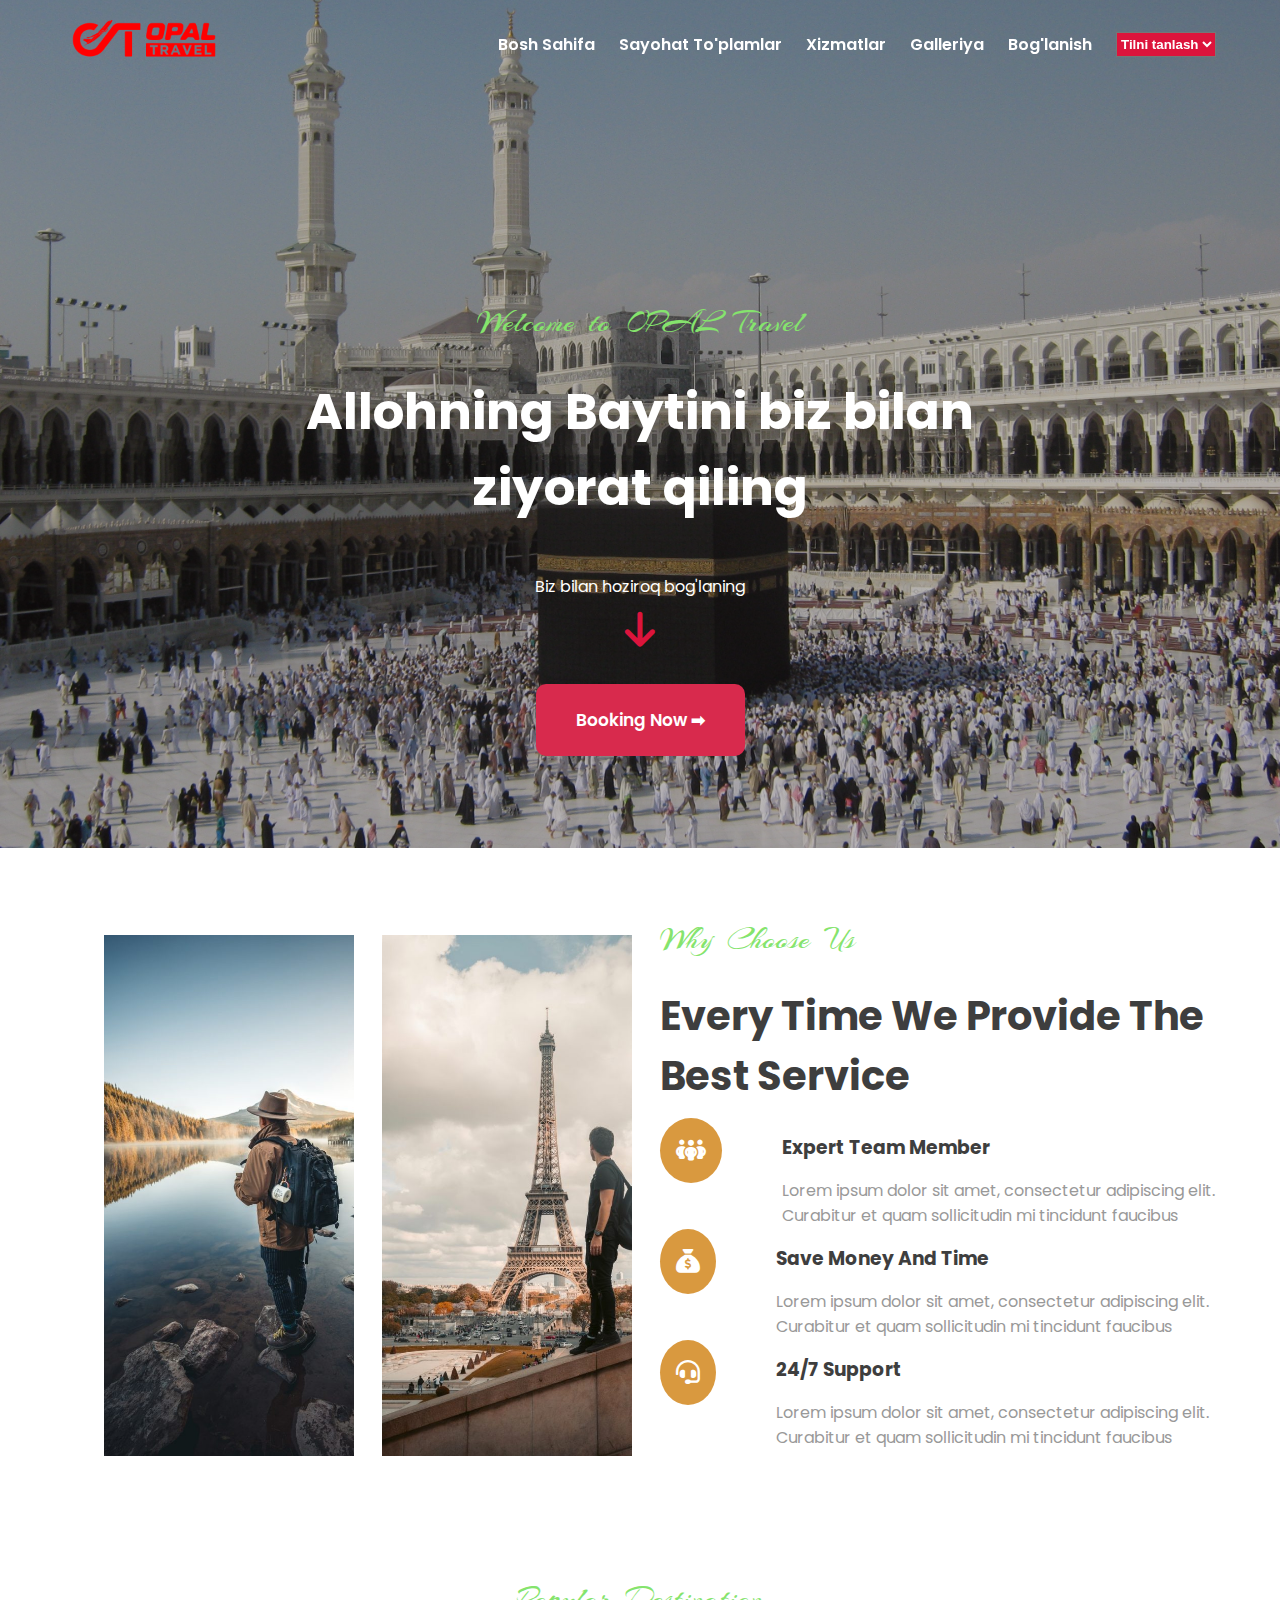
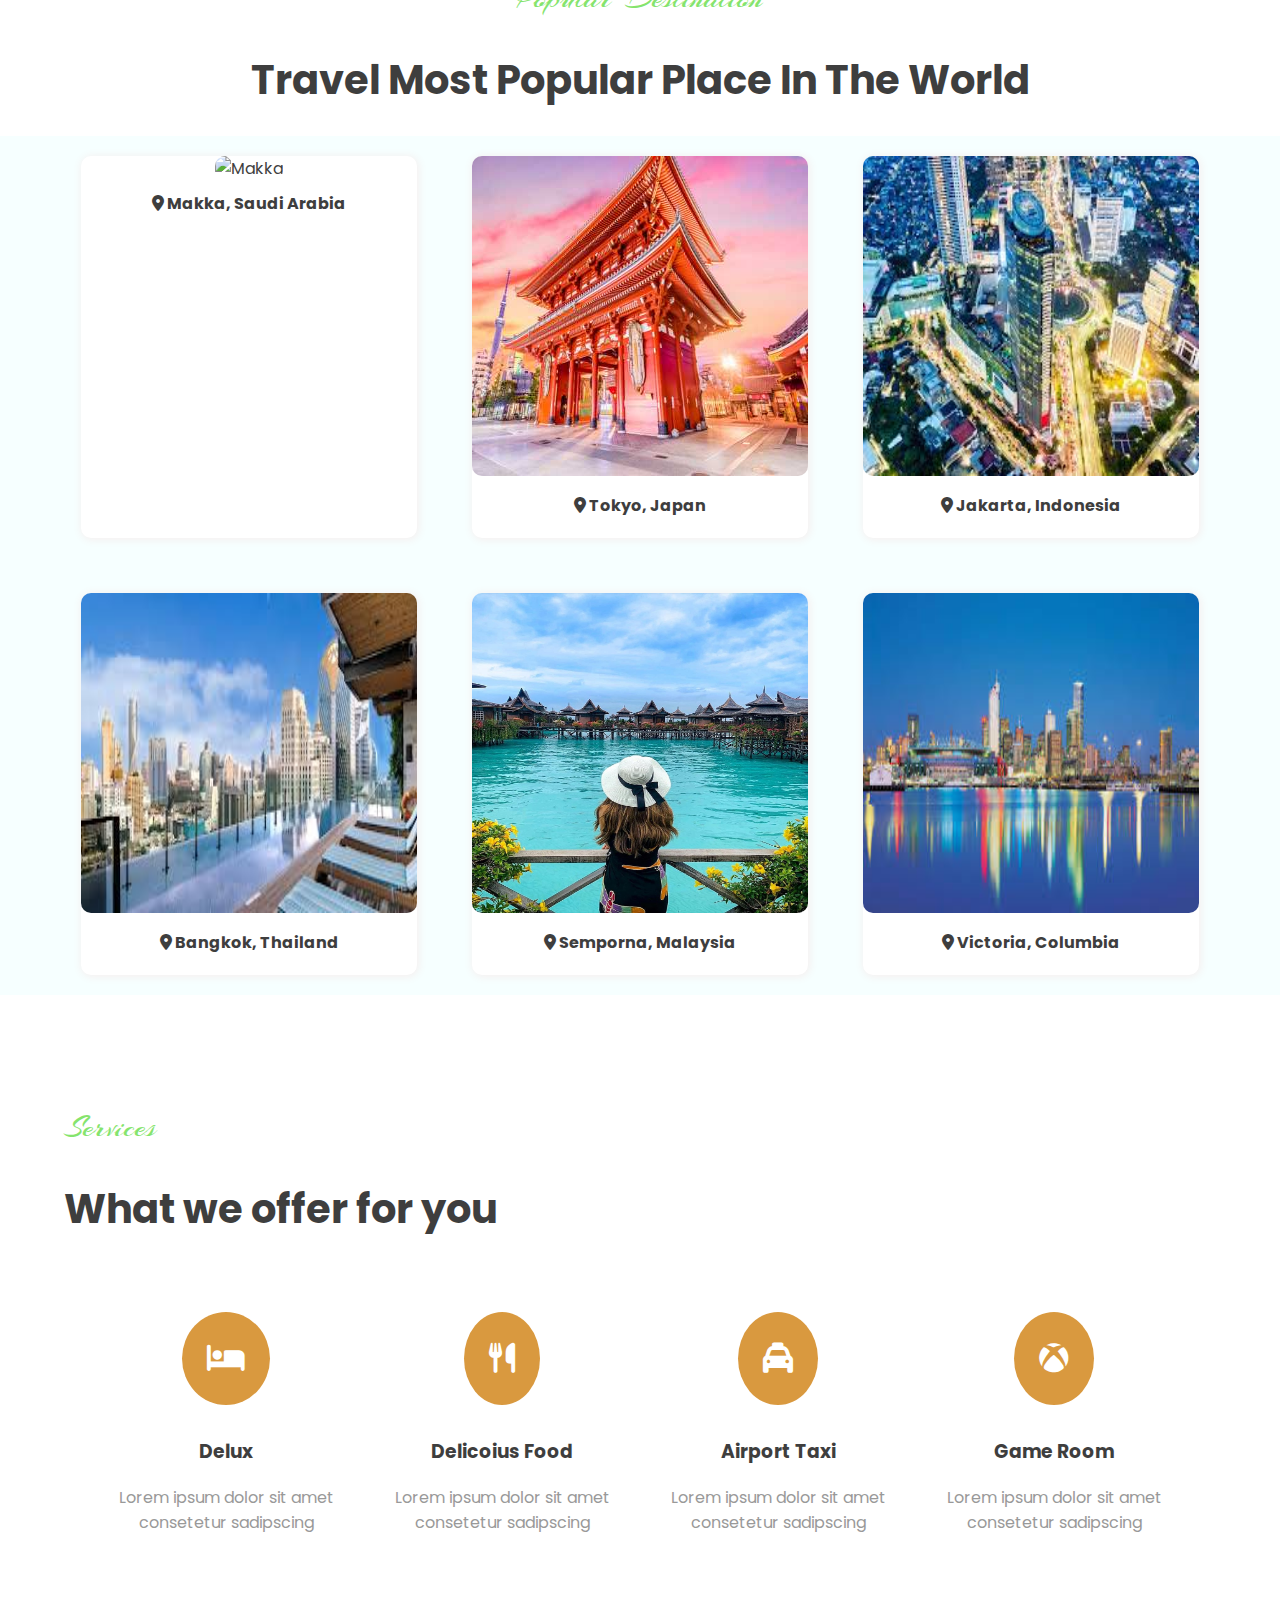
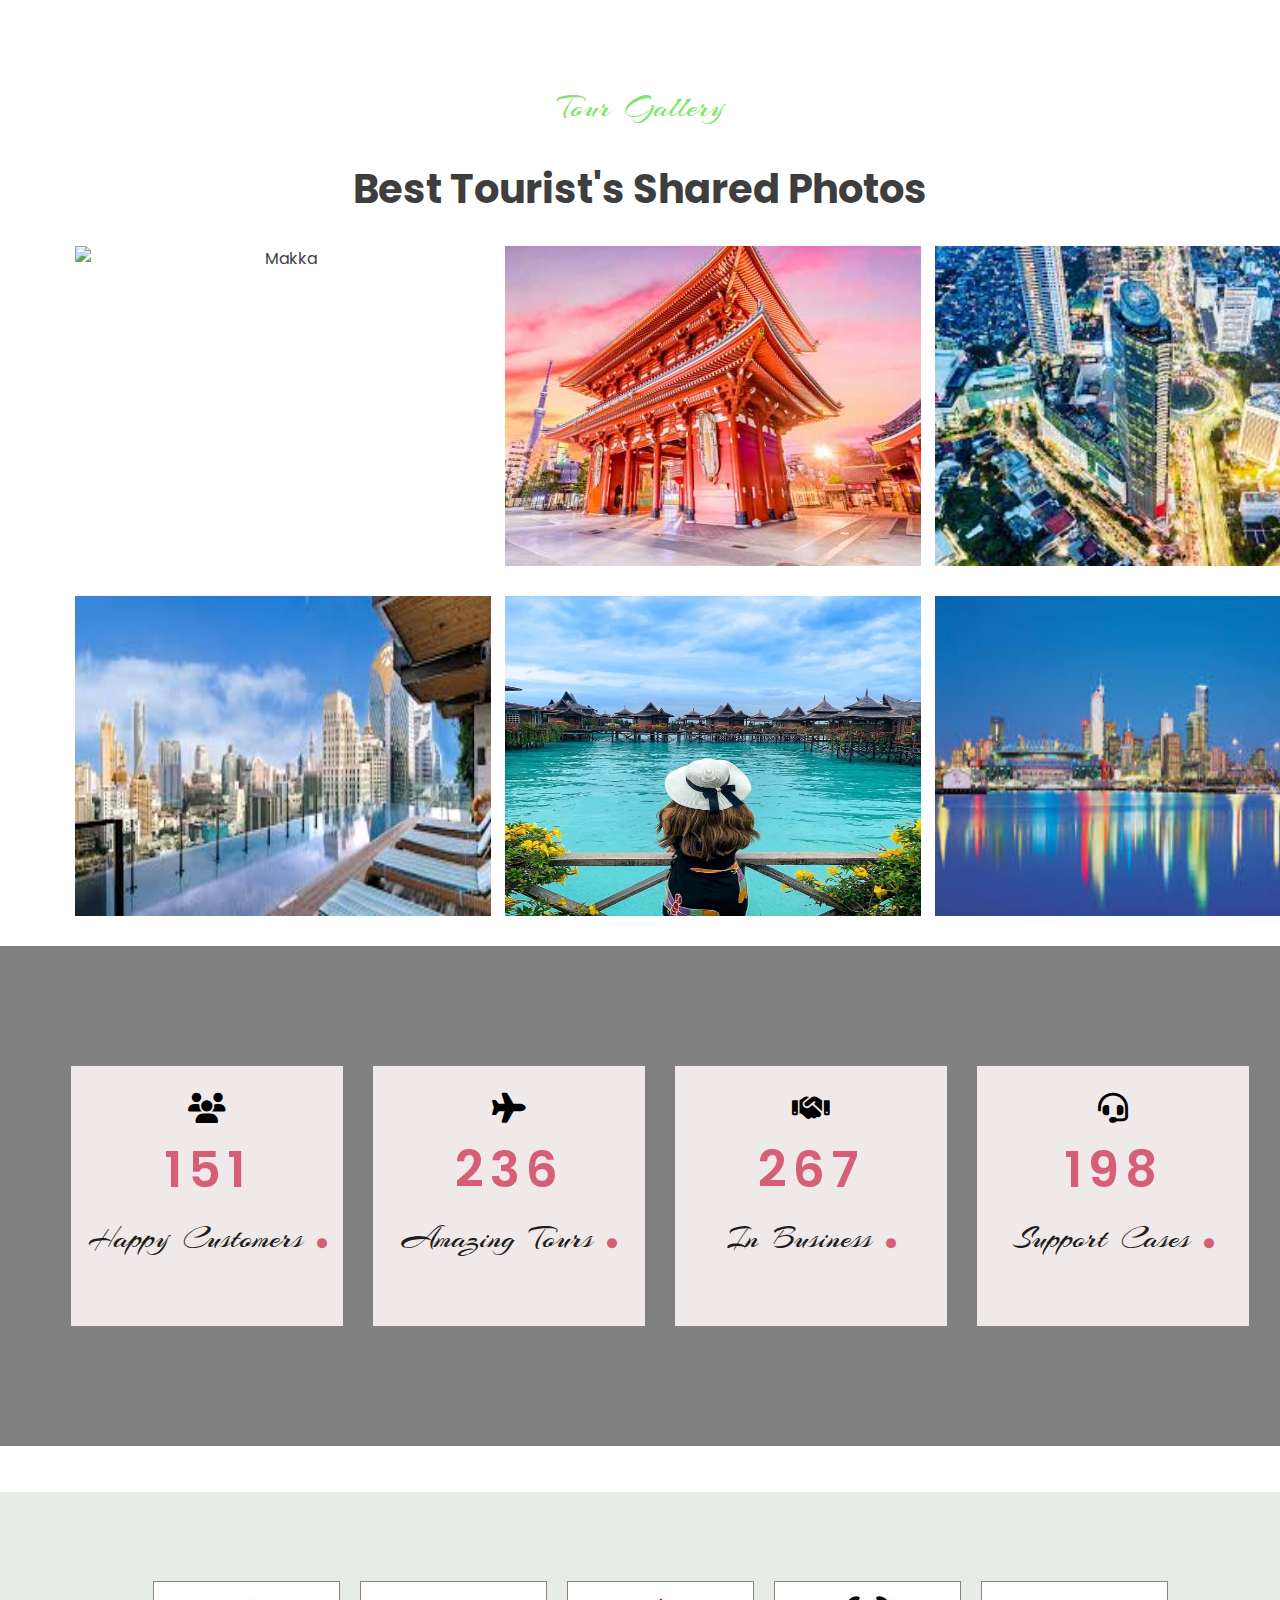
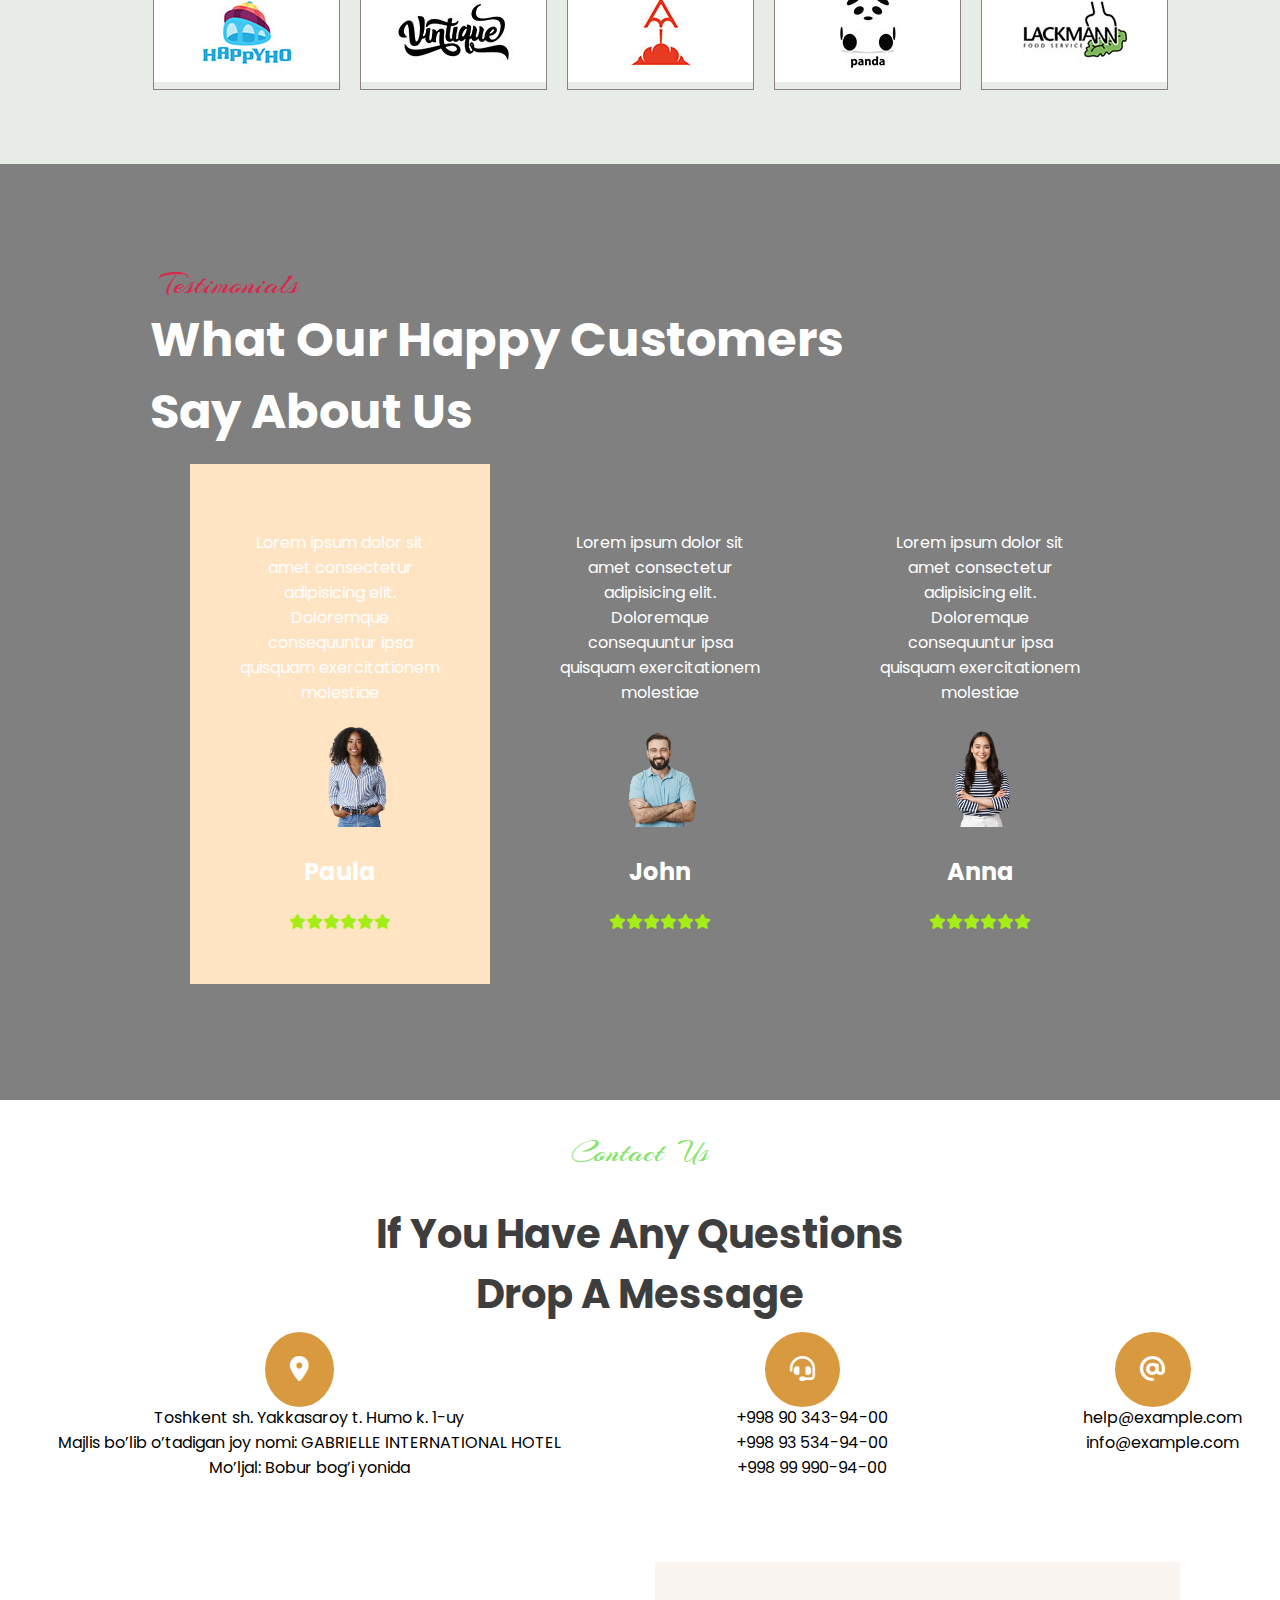
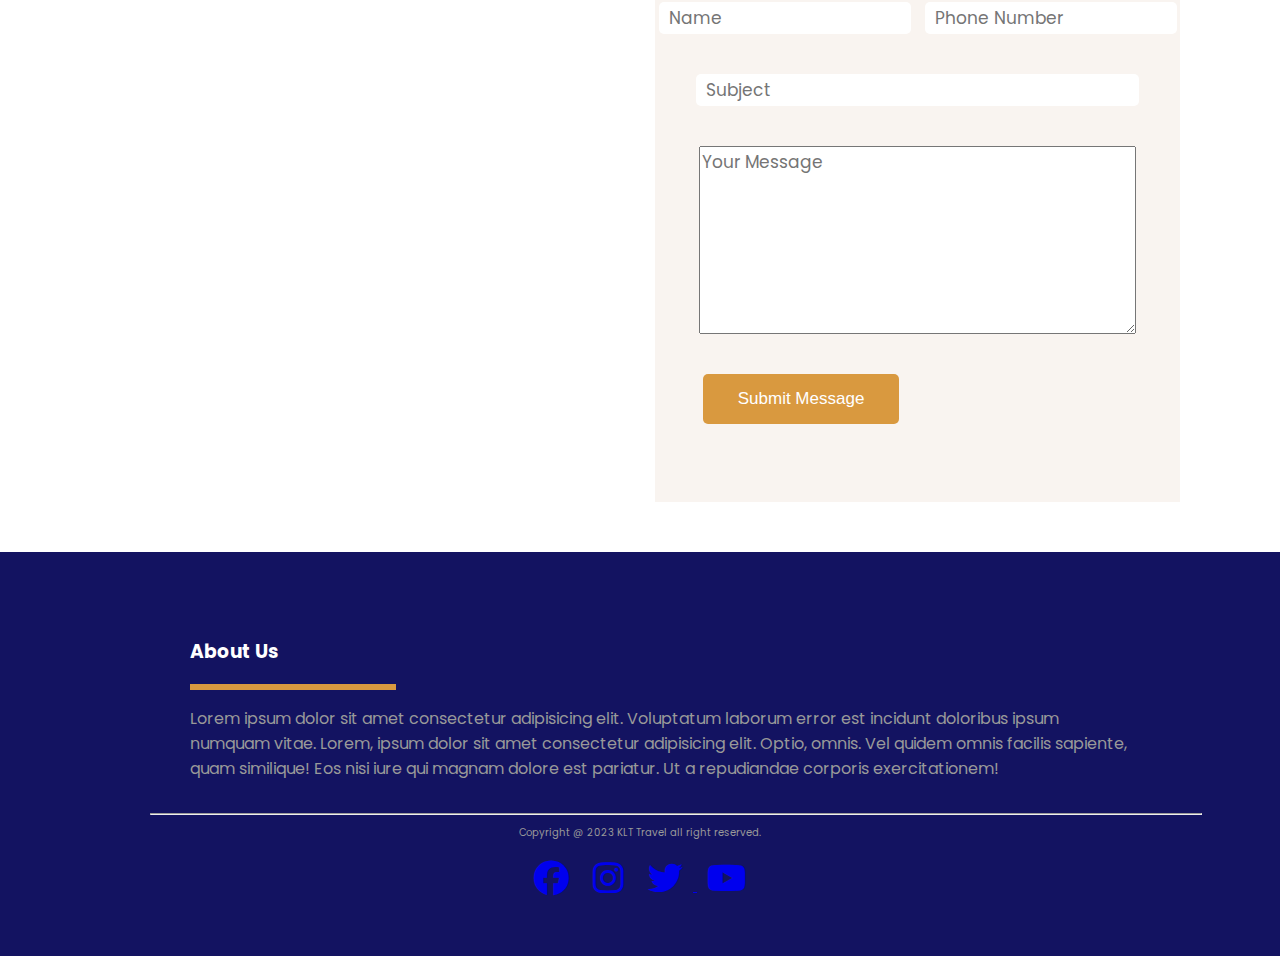
==== index.html @ 3e482648 "opal tamom" ====
<!DOCTYPE html>
<html lang="en">
  <head>
    <meta charset="UTF-8" />
    <meta http-equiv="X-UA-Compatible" content="IE=edge" />
    <meta name="viewport" content="width=device-width, initial-scale=1" />

    <title>OPAL Travel</title>
    <link
      rel="shortcut icon"
      href="images/icons/OPAL.png"
      type="image/x-icon" />
    <link rel="preconnect" href="https://fonts.googleapis.com" />
    <link rel="preconnect" href="https://fonts.gstatic.com" crossorigin />
    <link
      href="https://fonts.googleapis.com/css2?family=Arizonia&family=Poppins:wght@400;700&display=swap"
      rel="stylesheet" />
    <link
      rel="stylesheet"
      href="https://cdnjs.cloudflare.com/ajax/libs/font-awesome/6.1.1/css/all.min.css" />

    <link rel="stylesheet" href="styles/styles.css" />
    <script src="https://polyfill.io/v3/polyfill.min.js?features=default"></script>
    <script src="db.js"></script>
    <script src="script.js" defer></script>
  </head>
  <body>
    <header>
      <div class="logo">
        <a href="index.html"
          ><img src="images/icons/OPAL.png" alt="opal-logo"
        /></a>
      </div>
      <!-- <div class="menu">
        <ul class="nav-links" id="nav-links">
          <span class="close-bar"
            ><i class="fa-solid fa-circle-xmark"> </i
          ></span>
          <li><a href="#home" class="fixed">Bosh Sahifa</a></li>
          <li><a href="#top-deals" class="fixed">Sayohat To'plamlar </a></li>
          <li><a href="#services" class="fixed">Xizmatlar</a></li>
          <li><a href="#tour-gallery" class="fixed">Galleriya</a></li>
          <li><a href="#contact-us" class="fixed">Bog'lanish</a></li>
          
        </ul>
      </div> -->
      <div class="hamburger-menu" id="hamburger-menu">
        <a href="#" class="menu-bar"><i class="fa-solid fa-bars"></i></a>
      </div>

      <nav>
        <ul>
          <li><a href="#home" class="fixed">Bosh Sahifa</a></li>
          <li><a href="#top-deals" class="fixed">Sayohat To'plamlar </a></li>
          <li><a href="#services" class="fixed">Xizmatlar</a></li>
          <li><a href="#tour-gallery" class="fixed">Galleriya</a></li>
          <li><a href="#contact-us" class="fixed">Bog'lanish</a></li>
          <select
            name="language-selecet"
            id="language-select"
            <!--
            onclick="setLanguagePreference(this.value);"
            -->
            >

            <option value="0">Tilni tanlash</option>
            <option value="index.html">O'zbek</option>
            <option value="index-ru.html">Русский </option>
          </select>
        </ul>
      </nav>
    </header>

    <main>
      <section id="home">
        <div class="bg"></div>
        <div class="slide fade">
          <img
            src="images/places/K.jpg"
            alt="AL Masjid Al Haram  Makkah picture" />
          <div class="text">
            <h3 class="curly-words animate__animated animate__bounce">
              Welcome to OPAL Travel
            </h3>
            <h1 class="animate__animated animate__fadeInLeft">
              Allohning Baytini biz bilan ziyorat qiling
            </h1>
            <p class="animate__animated animate__fadeInRight">
              Biz bilan hoziroq bog'laning
              <br />
              <i class="fa-solid fa-arrow-down down-arrow"></i>
            </p>
            <a href="tel:+998903439400" class="call-btn">Booking Now ➡</a>
          </div>
        </div>
        <div class="slide fade">
          <img
            src="images/places/pexels-zukiman-mohamad-22804.jpg"
            alt="Dubai picture" />
          <div class="text">
            <h3 class="curly-words animate__animated animate__fadeInDown">
              Welcome to OPAL Travel
            </h3>
            <h1 class="animate__animated animate__fadeInLeft">
              Dunyoning yangi qirralarini biz bilan kashf qiling
            </h1>
            <p class="animate__animated animate__fadeInRight">
              Biz bilan hoziroq bog'laning
              <br />
              <i class="fa-solid fa-arrow-down down-arrow"></i>
            </p>
            <a href="tel:++998903439400" class="call-btn">Booking Now ➡</a>
          </div>
        </div>
      </section>
      <section id="why-choose-us">
        <div class="choose-images">
          <ul>
            <li>
              <img src="images/service/mountain-man.jpg" alt="mountain-man" />
            </li>
            <li><img src="images/service/paris.jpg" alt="paris" /></li>
          </ul>
        </div>
        <div class="choose-us-info">
          <h3 class="curly-words">Why Choose Us</h3>
          <h1 class="section-title">Every Time We Provide The Best Service</h1>
          <ul>
            <li>
              <div>
                <span><i class="fa-solid fa-people-group"></i> </span>
              </div>
              <div class="txt">
                <h3>Expert Team Member</h3>
                <p>
                  Lorem ipsum dolor sit amet, consectetur adipiscing elit.
                  Curabitur et quam sollicitudin mi tincidunt faucibus
                </p>
              </div>
            </li>
            <li>
              <div>
                <span><i class="fa-solid fa-sack-dollar"></i> </span>
              </div>
              <div class="txt">
                <h3>Save Money And Time</h3>
                <p>
                  Lorem ipsum dolor sit amet, consectetur adipiscing elit.
                  Curabitur et quam sollicitudin mi tincidunt faucibus
                </p>
              </div>
            </li>
            <li>
              <div>
                <span> <i class="fa-solid fa-headset"></i> </span>
              </div>
              <div class="txt">
                <h3>24/7 Support</h3>
                <p>
                  Lorem ipsum dolor sit amet, consectetur adipiscing elit.
                  Curabitur et quam sollicitudin mi tincidunt faucibus
                </p>
              </div>
            </li>
          </ul>
        </div>
      </section>
      <section id="top-deals">
        <h3 class="curly-words">Popular Destination</h3>
        <h1 class="section-title">Travel Most Popular Place In The World</h1>
        <div class="destination-gallery">
          <div class="travel-package-model hidden">
            <div class="close-travel">
              <i class="fa-solid fa-circle-xmark"></i>
            </div>

            <h3> Sizga ushbu safarda taklif qiladi: </h3>
            <ul class="travel-package-content"> </ul>
          </div>
          <div class="package-model-overlay hidden"></div>
          <ul class="travel-package-cards"></ul>
        </div>
      </section>
      <section id="services">
        <h3 class="curly-words">Services</h3>
        <h1 class="section-title">What we offer for you</h1>
        <ul class="services-cards">
          <li class="card">
            <span><i class="fa-solid fa-bed"></i></span>
            <h3>Delux</h3>
            <p>Lorem ipsum dolor sit amet consetetur sadipscing</p>
          </li>
          <li class="card">
            <span><i class="fa-solid fa-utensils"></i></span>
            <h3>Delicoius Food</h3>
            <p>Lorem ipsum dolor sit amet consetetur sadipscing</p>
          </li>
          <li class="card">
            <span><i class="fa-solid fa-taxi"></i></span>
            <h3>Airport Taxi</h3>
            <p>Lorem ipsum dolor sit amet consetetur sadipscing</p>
          </li>
          <li class="card">
            <span><i class="fa-brands fa-xbox"></i></span>
            <h3>Game Room</h3>
            <p>Lorem ipsum dolor sit amet consetetur sadipscing</p>
          </li>
        </ul>
      </section>
      <section id="tour-gallery">
        <div class="modal">
          <div class="modal-content">
            <div class="close modal-btns">
              <i class="close-modal fa-solid fa-circle-xmark"></i>
            </div>
            <img
              id="modal-photo"
              src="images/places/pexels-haydan-assoendawy-5004002.jpg"
              alt="" />
          </div>
        </div>
        <h3 class="curly-words">Tour Gallery</h3>
        <h1 class="section-title">Best Tourist's Shared Photos</h1>
        <ul class="photos"></ul>
      </section>
      <div class="statistics">
        <ul class="statistics-content">
          <li>
            <span><i class="fa-solid fa-users"></i></span>
            <h1 id="nbr">324</h1>
            <h3 class="curly-words">
              Happy Customers
              <span class="dot"><i class="fa-solid fa-circle"></i></span>
            </h3>
          </li>
          <li>
            <span><i class="fa-solid fa-plane"></i></span>
            <h1 id="nbr">236</h1>
            <h3 class="curly-words">
              Amazing Tours
              <span class="dot"><i class="fa-solid fa-circle"></i></span>
            </h3>
          </li>
          <li>
            <span><i class="fa-solid fa-handshake"></i></span>
            <h1 id="nbr">267</h1>
            <h3 class="curly-words">
              In Business
              <span class="dot"><i class="fa-solid fa-circle"></i></span>
            </h3>
          </li>
          <li>
            <span><i class="fa-solid fa-headset"></i></span>
            <h1 id="nbr">198</h1>
            <h3 class="curly-words">
              Support Cases
              <span class="dot"><i class="fa-solid fa-circle"></i></span>
            </h3>
          </li>
        </ul>
      </div>
      <div class="partners">
        <ul>
          <li><img src="/images/partners/1-2.jpg" alt="partners logo" /></li>
          <li><img src="/images/partners/2-2.jpg" alt="partners logo" /></li>
          <li><img src="/images/partners/3-2.jpg" alt="partners logo" /></li>
          <li><img src="/images/partners/4-2.jpg" alt="partners logo" /></li>
          <li><img src="/images/partners/5-2.jpg" alt="partners logo" /></li>
        </ul>
      </div>
      <section id="testimonials">
        <div class="testimonials-content">
          <div class="testimonials-headings">
            <h3 class="curly-words">Testimonials</h3>
            <h1>What Our Happy Customers</h1>
            <h1>Say About Us</h1>
          </div>
          <ul class="views-container">
            <li class="views">
              <p>
                Lorem ipsum dolor sit amet consectetur adipisicing elit.
                Doloremque consequuntur ipsa quisquam exercitationem molestiae
              </p>
              <div class="user-img">
                <img
                  src="/images/users/user1-removebg-preview.png"
                  alt="user photo" />
              </div>
              <h2>Paula</h2>
              <span class="rating-stars"
                ><i class="fa-solid fa-star"></i><i class="fa-solid fa-star"></i
                ><i class="fa-solid fa-star"></i><i class="fa-solid fa-star"></i
                ><i class="fa-solid fa-star"></i><i class="fa-solid fa-star"></i
              ></span>
            </li>
            <li class="views">
              <p>
                Lorem ipsum dolor sit amet consectetur adipisicing elit.
                Doloremque consequuntur ipsa quisquam exercitationem molestiae
              </p>
              <div class="user-img">
                <img
                  src="/images/users/user2-removebg-preview.png"
                  alt="user photo" />
              </div>
              <h2>John</h2>
              <span class="rating-stars"
                ><i class="fa-solid fa-star"></i><i class="fa-solid fa-star"></i
                ><i class="fa-solid fa-star"></i><i class="fa-solid fa-star"></i
                ><i class="fa-solid fa-star"></i><i class="fa-solid fa-star"></i
              ></span>
            </li>
            <li class="views active">
              <p>
                Lorem ipsum dolor sit amet consectetur adipisicing elit.
                Doloremque consequuntur ipsa quisquam exercitationem molestiae
              </p>
              <div class="user-img">
                <img
                  src="/images/users/user3-removebg-preview.png"
                  alt="user photo" />
              </div>
              <h2>Anna</h2>
              <span class="rating-stars"
                ><i class="fa-solid fa-star"></i><i class="fa-solid fa-star"></i
                ><i class="fa-solid fa-star"></i><i class="fa-solid fa-star"></i
                ><i class="fa-solid fa-star"></i><i class="fa-solid fa-star"></i
              ></span>
            </li>
          </ul>
        </div>
      </section>
      <section id="contact-us">
        <h3 class="curly-words">Contact Us</h3>
        <h1>
          If You Have Any Questions <br />
          Drop A Message
        </h1>
        <ul>
          <li>
            <span><i class="fa-solid fa-location-dot"></i></span>
            <p>
              Toshkent sh. Yakkasaroy t. Humo k. 1-uy <br />
              Majlis bo’lib o’tadigan joy nomi: GABRIELLE INTERNATIONAL HOTEL
              <br />
              Mo’ljal: Bobur bog’i yonida
            </p>
          </li>
          <li>
            <span><i class="fa-solid fa-headset"></i></span>
            <p>
              +998 90 343-94-00 <br />+998 93 534-94-00 <br />
              +998 99 990-94-00
            </p>
          </li>
          <li>
            <span><i class="fa-solid fa-at"></i></span>
            <p>
              help@example.com <br />
              info@example.com
            </p>
          </li>
        </ul>
        <div class="map-form">
          <div id="map"></div>
          <form
            method="post"
            action="https://api.sheetmonkey.io/form/v38ZGj1Fj7VmcC5HM39WJy">
            <input type="text" name="Name" placeholder="Name" />
            <input
              type="tel"
              name="Phone"
              placeholder="Phone Number"
              required />
            <input type="text" name="Subject" placeholder="Subject" />
            <textarea
              name="Message"
              id="message"
              rows="7"
              placeholder="Your Message"></textarea>
            <button type="submit">Submit Message</button>
          </form>
        </div>
      </section>
    </main>
    <footer>
      <ul>
        <li>
          <h3>About Us</h3>
          <hr class="first" width="10px" />
          <p>
            Lorem ipsum dolor sit amet consectetur adipisicing elit. Voluptatum
            laborum error est incidunt doloribus ipsum numquam vitae. Lorem,
            ipsum dolor sit amet consectetur adipisicing elit. Optio, omnis. Vel
            quidem omnis facilis sapiente, quam similique! Eos nisi iure qui
            magnam dolore est pariatur. Ut a repudiandae corporis
            exercitationem!
          </p>
        </li>
      </ul>
      <hr width="1050px" />

      <div class="socials">
        <p class="copyright">Copyright @ 2023 KLT Travel all right reserved.</p>
        <a href="https://www.facebook.com"
          ><i class="fa-brands fa-facebook"></i
        ></a>
        <a href="https://www.instagram.com"
          ><i class="fa-brands fa-instagram"></i
        ></a>
        <a href="https://www.twitter.com">
          <i class="fa-brands fa-twitter"></i>
        </a>
        <a href="https://www.youtube.com">
          <i class="fa-brands fa-youtube"></i>
        </a>
      </div>
    </footer>
    <script
      async
      src="https://maps.googleapis.com/maps/api/js?key=AIzaSyCbPC1AUNj_nvTOftu_wu8YX6pYFyJhK-w&callback=initMap"></script>
  </body>
</html>
---- styles/styles.css ----
body {
  margin: 0;
  padding: 0;
  box-sizing: border-box;
  font-family: "Poppins", serif;
  color: rgb(62, 62, 62);
}
p {
  color: rgb(153, 153, 153);
}

ul {
  list-style-type: none;
}
/* ----------HEADER */
header {
  display: flex;
  justify-content: space-between;
  align-items: center;
  height: 7%;
  padding: 1% 5%;
  background-color: inherit;
  position: fixed;
  top: 0;
  left: 0;
  right: 0;
  z-index: 999;
  transition: 0.3s ease-in-out;
  color: #fff;
}

.nav-active {
  background-color: #fff;
  color: black;
  box-shadow: 1px 1px 10px 1px rgb(182, 171, 171);
}
nav a {
  text-decoration: none;
  transition: 0.1s;
  font-weight: 600;
}

nav a:hover {
  color: aquamarine;
}

header .logo img {
  width: 10rem;
}

header nav ul {
  display: flex;
  gap: 1.5rem;
}
header .fixed {
  color: inherit;
}

/* ----------------MAIN */
#home {
  text-align: center;
}
.curly-words {
  font-family: "Arizonia", serif;
  color: rgb(133, 228, 109);
  word-spacing: 5px;
  font-size: 2rem;
  font-weight: normal;
}

.down-arrow {
  font-size: 40px;
  color: crimson;
  margin: 10px 0;
}

#language-select {
  background-color: crimson;
  color: #fff;
  font-weight: bold;
  font-style: inherit;
}

#home .slide img {
  width: 100%;
  height: 53rem !important;
  vertical-align: center;
  object-fit: cover;
}
#home .bg {
  width: 100%;
  height: 53rem;
  background-color: rgba(20, 9, 9, 0.295);
  position: absolute;
}

#home .slide .text {
  color: #fff;
  position: absolute;
  top: 30%;
  width: 100%;
}
.slide .text h1,
.slide .text p {
  width: 43rem;
  margin: 0 auto 3rem auto;
  color: #fff;
}
.slide .text h1 {
  font-size: 50px;
}
.slide .text .call-btn {
  outline: none;
  border: none;
  padding: 1.5rem 2.5rem;
  background-color: rgb(216, 42, 77);
  color: #fff;
  font-size: 17px;
  border-radius: 10px;
  cursor: pointer;
  margin-top: 10rem !important;
  font-weight: 600;
  transition: 0.3s;
  text-decoration: none;
}
.slide .text .call-btn:hover {
  background-color: rgb(214, 95, 119);
}

/* ------ why choose us  */

#why-choose-us {
  display: flex;
  padding: 5%;
}
.choose-images ul {
  display: flex;
}

.choose-images ul li img {
  width: 90%;
}
.section-title {
  font-size: 2.5rem;
}
.choose-us-info ul {
  padding-left: 0 !important;
}
.choose-us-info li {
  display: flex;
}

.choose-us-info span {
  font-size: 2rem;
  margin-right: 3.7rem;
  padding: 1rem;
  font-size: 1.5rem;
}
.choose-us-info h3 {
  margin: 0;
}

#top-deals {
  text-align: center;
}

/* -------- TRAVEL PACKAGES */
/* 
.destination-gallery {
  display: flex;
  flex-direction: column;
  align-items: center;
  justify-content: center;
  color: #222;
  position: relative;
} */

.travel-package-cards {
  background-color: rgb(246, 255, 255);
  display: grid;
  grid-template-columns: 21rem 21rem 21rem;
  gap: 55px !important;
  justify-content: center;
  padding: 20px 0;
}
.travel-package-card {
  background-color: #fff;
  box-shadow: 1px 1px 10px 1px rgb(245, 239, 239);
  border-radius: 10px;
  cursor: pointer;
}

.card-img img {
  width: 21rem;
  border-radius: 10px;
  height: 20rem;
  transition: 0.3s;
  margin-bottom: 10px;
}
.card-img img:hover {
  filter: brightness(50%);
}

.travel-package-card .price {
  background-color: rgb(217, 153, 63);
  display: inline-block;
  color: #fff;
  padding: 5px 25px;
  border-radius: 50px;
  letter-spacing: 5px;
}

.location-name {
  margin: 0;
  margin-bottom: 20px;
}

.travel-package-model {
  background-color: white;
  border: 1px solid #ddd;
  border-radius: 15px;
  position: fixed; /* Stay in place */
  z-index: 9; /* Sit on top */
  padding: 20px;
  left: 35%;
  top: 40%;
  width: 30%; /* Full width */
  overflow: hidden; /* Enable scroll if needed */
}

.package-model-overlay {
  position: fixed;
  top: 0;
  bottom: 0;
  left: 0;
  right: 0;
  width: 100%;
  height: 100%;
  background: rgba(0, 0, 0, 0.5);
  backdrop-filter: blur(5px);
  z-index: 1;
}
.close-travel {
  position: absolute;
  cursor: pointer;
  color: rgb(214, 95, 119);
  font-size: 30px;
  top: 0;
  right: 10px;
}

.hidden {
  display: none;
}

#services {
  padding: 5%;
}
.services-cards {
  display: flex;
  justify-content: center;
  margin: 0 auto;
  gap: 20px;
  padding-left: 0;
}

#services .card {
  text-align: center;
  width: 16rem;
  padding: 70px 0 40px 0;
  transition: 0.3s;
}
#services .card:hover {
  background-color: rgba(241, 248, 246, 0.438);
}

span {
  background-color: rgb(217, 153, 63);
  padding: 25px;
  border-radius: 60%;
  color: #fff;
  font-size: 30px;
}
#services .card h3 {
  margin-top: 55px;
}

#tour-gallery {
  text-align: center;
}
.photos {
  display: grid;
  grid-template-columns: 25rem 25rem 25rem;
  gap: 30px;
  padding-left: 75px;
}
.photo {
  width: 26rem;
  height: 20rem;
  position: relative;
  display: inline-block;
}
.photo img {
  display: block;
  width: 100%;
  height: 100%;
  transition: 0.5s ease;
  /* backface-visibility: hidden; */
}

.photo span {
  opacity: 0;
  position: absolute;
  top: 50%;
  left: 50%;
  background-color: transparent;
  font-size: 60px;
  transform: translate(-50%, -50%);
  -ms-transform: translate(-50%, -50%);
  text-align: center;
  cursor: pointer;
}
.photo-name {
  opacity: 0;
  position: absolute;
  bottom: 0;
  left: 10px;
  color: #fff;
}
.photo:hover img {
  filter: brightness(60%) !important;
}

.photo:hover .photo-name,
.photo:hover span {
  opacity: 1;
}

#tour-gallery .modal {
  display: none;
  /* Hidden by default */
  position: fixed; /* Stay in place */
  z-index: 999; /* Sit on top */
  padding-top: 100px; /* Location of the box */
  left: 0;
  top: 0;
  width: 100%; /* Full width */
  height: 100%; /* Full height */
  overflow: hidden; /* Enable scroll if needed */
  background-color: rgb(3, 2, 2); /* Fallback color */
  background-color: rgba(0, 0, 0, 0.677); /* Black w/ opacity */
}
.modal-content {
  position: relative;
  height: 100vh;
}
.modal-content img {
  margin-top: 5%;
  width: 50rem;
  height: 35rem;
}

.modal-content {
  -webkit-animation-name: zoom;
  -webkit-animation-duration: 0.6s;
  animation-name: zoom;
  animation-duration: 0.6s;
}

@-webkit-keyframes zoom {
  from {
    -webkit-transform: scale(0);
  }
  to {
    -webkit-transform: scale(1);
  }
}

@keyframes zoom {
  from {
    transform: scale(0);
  }
  to {
    transform: scale(1);
  }
}

.modal-btns {
  position: absolute;
  cursor: pointer;
  color: rgb(214, 95, 119);
  font-size: 50px;
}

.close {
  top: -10%;
  right: 20px;
}

.statistics {
  width: 100%;
  height: 100%;
  margin: 30px 0;
}
.statistics-content {
  display: flex;
  background-image: url("/images/travel-concept-with-landmarks.jpg");
  min-height: 500px;
  background-attachment: fixed;
  background-repeat: no-repeat;
  background-size: cover;
  background-position: top;
  background-color: grey;
  background-blend-mode: multiply;
  justify-content: center;
  align-items: center;
  gap: 30px;
  text-align: center;
}
.statistics-content li {
  width: 17rem;
  height: 15rem;
  background-color: rgba(246, 239, 239, 0.942);
  padding-top: 20px;
}
.statistics-content li span {
  background-color: transparent;
  color: black;
}
.statistics-content li h1 {
  color: rgb(214, 95, 119);
  margin-top: 0px;
  margin-bottom: 10px;
  font-size: 50px;
  letter-spacing: 6px;
  font-weight: 600;
}
.statistics-content li .curly-words {
  color: rgb(32, 29, 29);
  margin-top: 10px;
}
.dot {
  font-size: 10px;
  display: inline-block;
  padding: 0;
}
.dot i {
  color: rgb(214, 95, 119);
}
.partners {
  height: 18rem;
  overflow: hidden;
}
.partners ul {
  height: 100%;
  background-color: rgb(232, 236, 231);
  display: flex;
  align-items: center;
  justify-content: center;
  gap: 20px;
}
.partners li {
  border: solid rgb(141, 130, 130) 1px;
}
#testimonials {
  height: 100%;
  /* width: 100%; */
  background-image: url("/images/places/maldives-island.jpg");
  min-height: 70vh;
  background-attachment: fixed;
  background-repeat: no-repeat;
  background-size: cover;
  background-position: top;
  background-color: grey;
  background-blend-mode: multiply;
  padding: 100px 150px;
  overflow: hidden !important;
}

.testimonials-headings h3 {
  margin: 0 10px;
  color: rgb(216, 42, 77);
}

#testimonials h1 {
  color: #fff;
  font-size: 3rem;
  margin: 0;
}

#testimonials ul {
  display: flex;
  gap: 20px;
}
#testimonials ul li {
  width: 15rem;
  padding: 50px;
  color: #fff;
  text-align: center;
  transition: 0.3s all;
}
.active {
  background-color: bisque;
}
#testimonials li img {
  width: 10rem;
}
#testimonials p {
  color: #fff;
}
#testimonials li span {
  background-color: transparent;
  font-size: 15px;
  color: rgb(165, 237, 22);
}
#contact-us {
  text-align: center;
}
#contact-us h1 {
  font-size: 40px;
}
#contact-us ul {
  display: flex;
  gap: 120px;
  justify-content: center;
}
#contact-us li p {
  color: black;
  display: inline-block;
}
#contact-us span {
  text-align: center;
  padding: 20px 25px;
  font-size: 25px;
  border-radius: 50%;
  margin-right: 20px;
}

.map-form {
  display: flex;
  justify-content: space-between;
  gap: 30px;
  padding: 50px 100px;
}

#map {
  height: 60vh;
  width: 100%;
}

/* 
 * Optional: Makes the sample page fill the window. 
 */
html,
body {
  height: 100%;
  margin: 0;
  padding: 0;
}

form {
  background-color: rgba(246, 240, 234, 0.7);
  width: 100%;
  padding-top: 40px;
}
input {
  height: 30px;
  width: 240px;
  font-size: 17px;
  border: none;
  border-radius: 5px;
  font-family: inherit;
  padding-left: 10px;
}
input:nth-child(1) {
  margin-right: 10px;
  margin-bottom: 40px;
}
input:nth-child(3) {
  display: block;
  width: 82%;
  margin: 0 auto 40px auto;
}
textarea {
  font-family: inherit;
  font-size: 17px;
  margin: 0 auto 40px auto;
  display: block;
  width: 82%;
}

form button {
  padding: 15px 35px;
  position: absolute;
  left: 54.9%;
  cursor: pointer;
  background-color: rgb(217, 153, 63);
  color: #fff;
  font-size: 17px;
  border: none;
  border-radius: 5px;
  transition: 0.3s;
}

form button:hover {
  background-color: rgb(43, 43, 136);
}
footer {
  background-color: rgb(19, 19, 97);
  color: #fff;
  padding: 50px 150px;
}
hr.first {
  width: 200px !important;
  border: 3px solid rgb(217, 153, 63);
  margin-left: 0px;
}
footer ul {
  display: flex;
}

.socials {
  text-align: center;
}
.copyright {
  font-size: 10px;
}
.socials i {
  font-size: 35px;
  margin: 10px;
  transition: 0.3s;
}
.socials a:hover {
  color: blueviolet;
}
.menu {
  display: none;
  justify-content: center;
  align-items: center;
  width: 800px;
  height: 55vh;
  margin: 0 auto;
  background-color: rgb(48, 48, 138);
  box-shadow: 0 2px 5px rgba(0, 0, 0, 0.1);
  position: relative;
  top: 580%;
  left: 30%;
  transform: translate(-50%, -50%);
  transition: all 0.3s ease;
  border-radius: 5%;
}
.menu span {
  font-size: 30px;
  padding: 10px;
  background-color: transparent;
  color: rgb(223, 26, 26);
  position: absolute;
  top: 0;
  right: 0;
}

.menu-bar {
  display: none;
  font-size: 20px;
  padding: 5px 10px;
  border-radius: 30%;
  color: #fff;
  background-color: rgb(216, 42, 77);
  cursor: pointer;
}
.open {
  display: flex !important;
}
.nav-links {
  flex-direction: column;
  list-style: none;
  margin: 0;
  padding: 0;
}

.nav-links li {
  margin: 10px 0;
}

.nav-links a {
  color: #fff;
  text-decoration: none;
  font-size: 16px;
  transition: all 0.3s ease;
}

.nav-links a:hover {
  color: white;
  background-color: rgb(216, 42, 77);
  padding: 10px 15px;
  border-radius: 5px;
}

@media only screen and (max-width: 768px) {
  body {
    box-sizing: border-box;
    margin: 0;
    padding: 0;
    overflow-x: hidden !important;
  }
  header nav {
    display: none;
  }
  .menu-bar {
    display: block;
    margin-right: 10px;
  }

  header {
    height: 10%;
    justify-content: space-between;
    padding: 0;
    width: 100%;
  }
  header .logo img {
    width: 5rem;
  }

  #home .slide img {
    height: 40rem;
  }
  #home .bg {
    height: 35rem;
  }
  .slide .text h1 {
    font-size: 30px;
  }
  #home .slide .text {
    top: 20%;
  }
  .slide .text h1,
  .slide .text p {
    width: 400px;
  }
  .slide .text .call-btn {
    padding: 1rem;
    font-size: 12px;
  }
  #why-choose-us,
  .choose-images ul,
  .cards,
  .services-cards,
  .photos,
  .statistics-content,
  #testimonials ul,
  #contact-us ul {
    display: block;
  }
  .destination-gallery .card {
    height: 400px;
    margin-top: 20px;
  }
  #services .card {
    width: auto;
  }
  .photos {
    padding: 5px;
  }
  .photo {
    width: 20rem;
  }
  #tour-gallery .modal {
    width: 390px;
  }
  .modal-content img {
    width: 24rem;
    height: 25rem;
  }
  .statistics {
    margin: 0;
  }

  .statistics-content {
    padding-top: 20px;
    padding-bottom: 20px;
  }
  .statistics-content li .curly-words {
    font-size: 2rem;
  }
  .statistics-content li {
    margin-top: 10px;
    width: 19.5rem;
  }
  .partners {
    height: 150px;
  }
  .partners li img {
    width: 50px;
  }

  #testimonials {
    padding: 10px;
  }
  #testimonials h1 {
    font-size: 2rem;
  }
  .curly-words {
    font-size: 1rem;
  }
  #testimonials ul {
    padding: 15px;
  }
  #contact-us {
    margin-bottom: 50px;
  }
  #contact-us h1 {
    font-size: 2rem;
  }
  #contact-us li {
    margin-top: 35px;
  }

  #contact-us li p {
    display: block;
    margin-top: 25px;
  }
  .map-form {
    display: block;
    padding: 20px;
  }
  .map-form form {
    margin-top: 40px;
    padding: 170px auto;
    height: 550px;
  }
  .map-form form input {
    margin-bottom: 55px;
  }
  .map-form form input {
    width: 300px;
  }
  .map-form form input:nth-child(3) {
    margin: 0 auto 55px auto;
  }
  .map-form form input:nth-child(1) {
    margin-right: auto;
  }
  textarea {
    width: 80%;
  }
  .map-form form button {
    left: 10%;
    padding: 10px 15px;
  }
  footer {
    padding: 10px 0;
    overflow: hidden !important;
  }
  footer ul {
    padding: 5px;
    margin: 0;
  }
  footer p {
    padding: 5px;
    margin: 0;
    width: auto;
  }
  hr {
    width: 100px;
  }
}
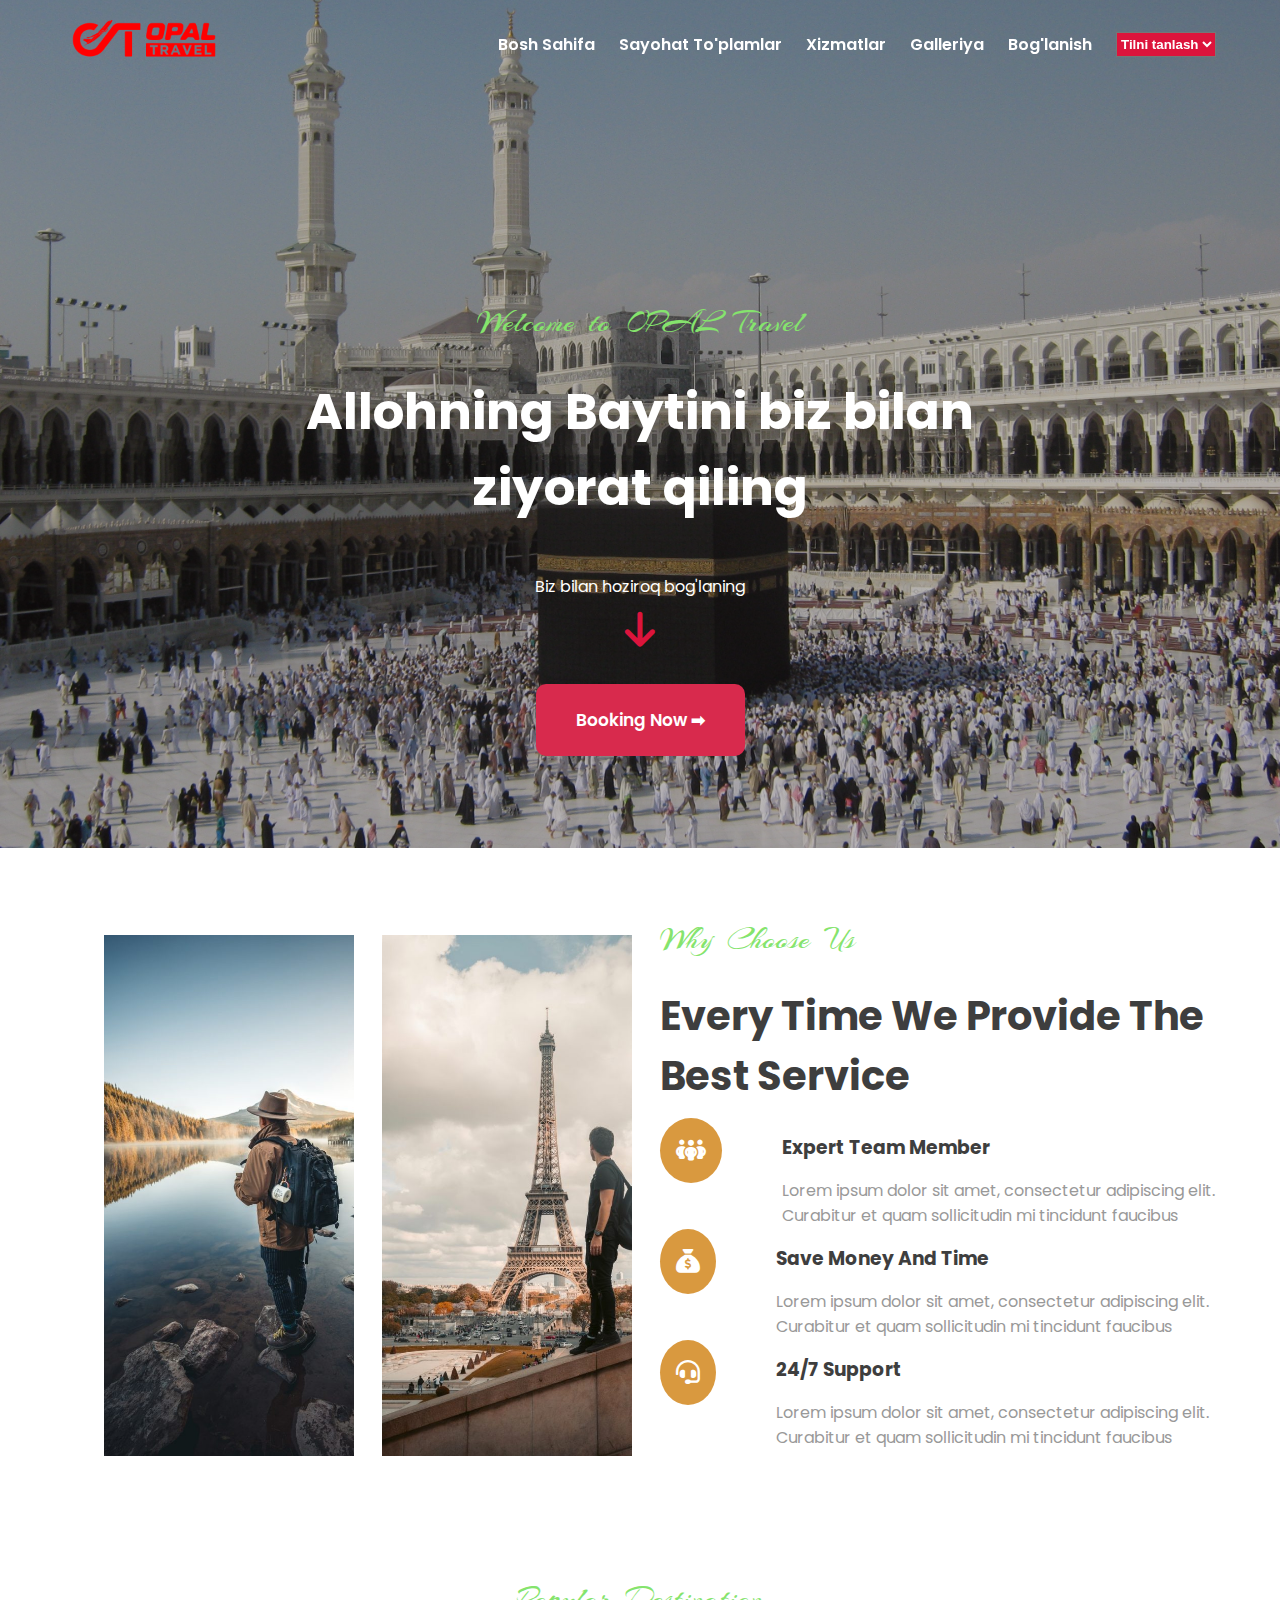
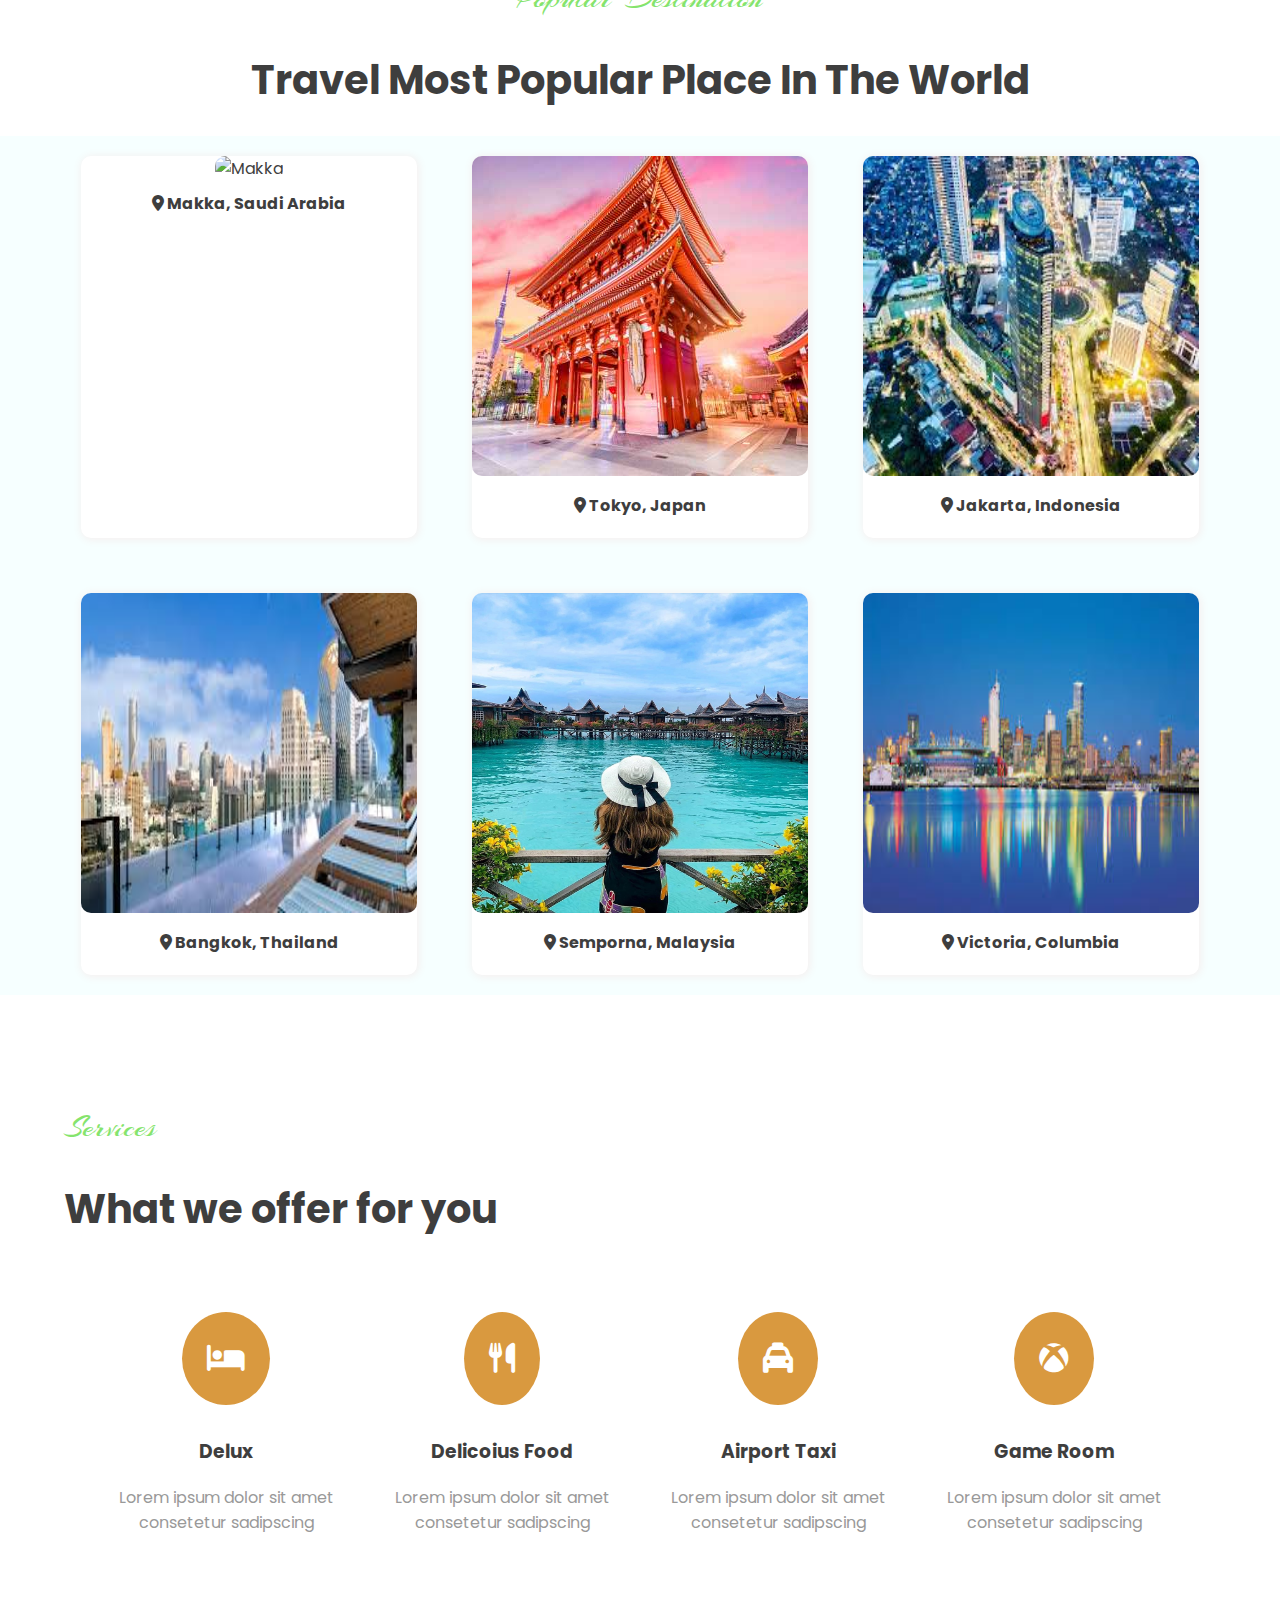
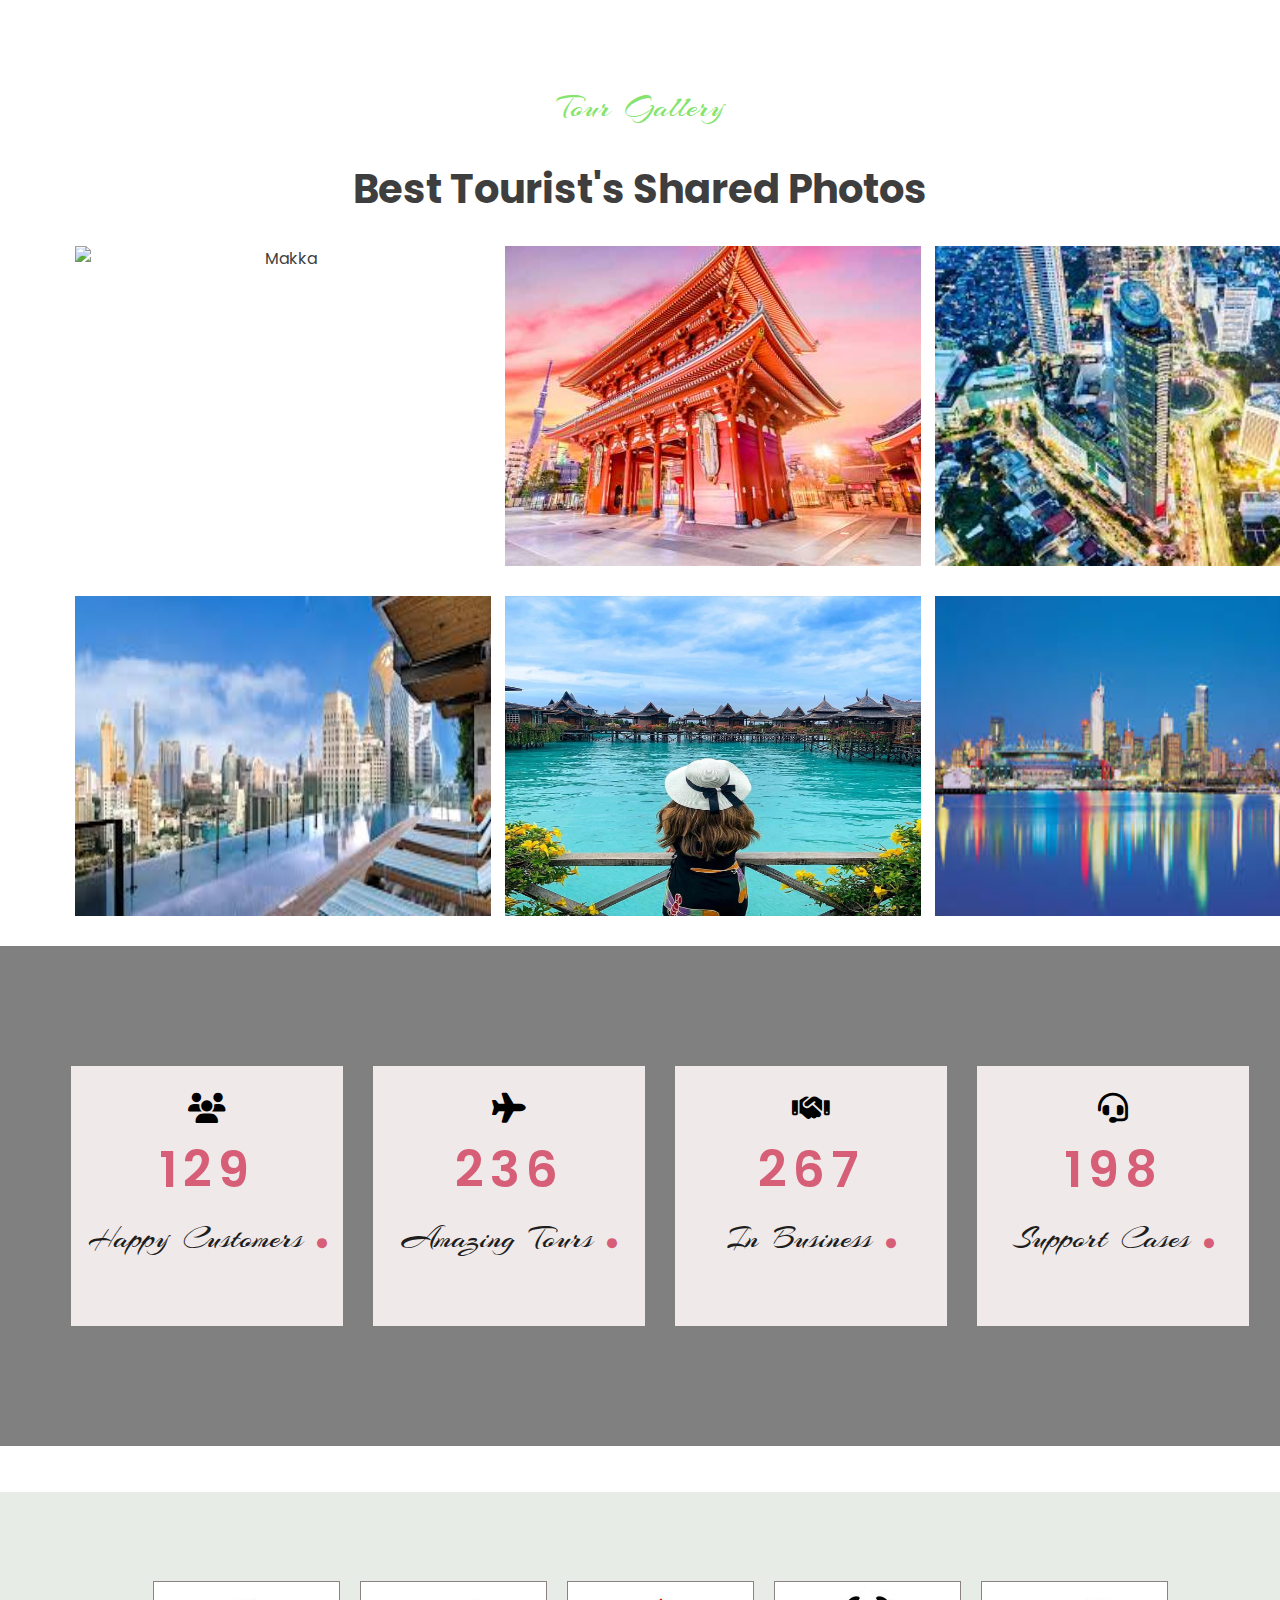
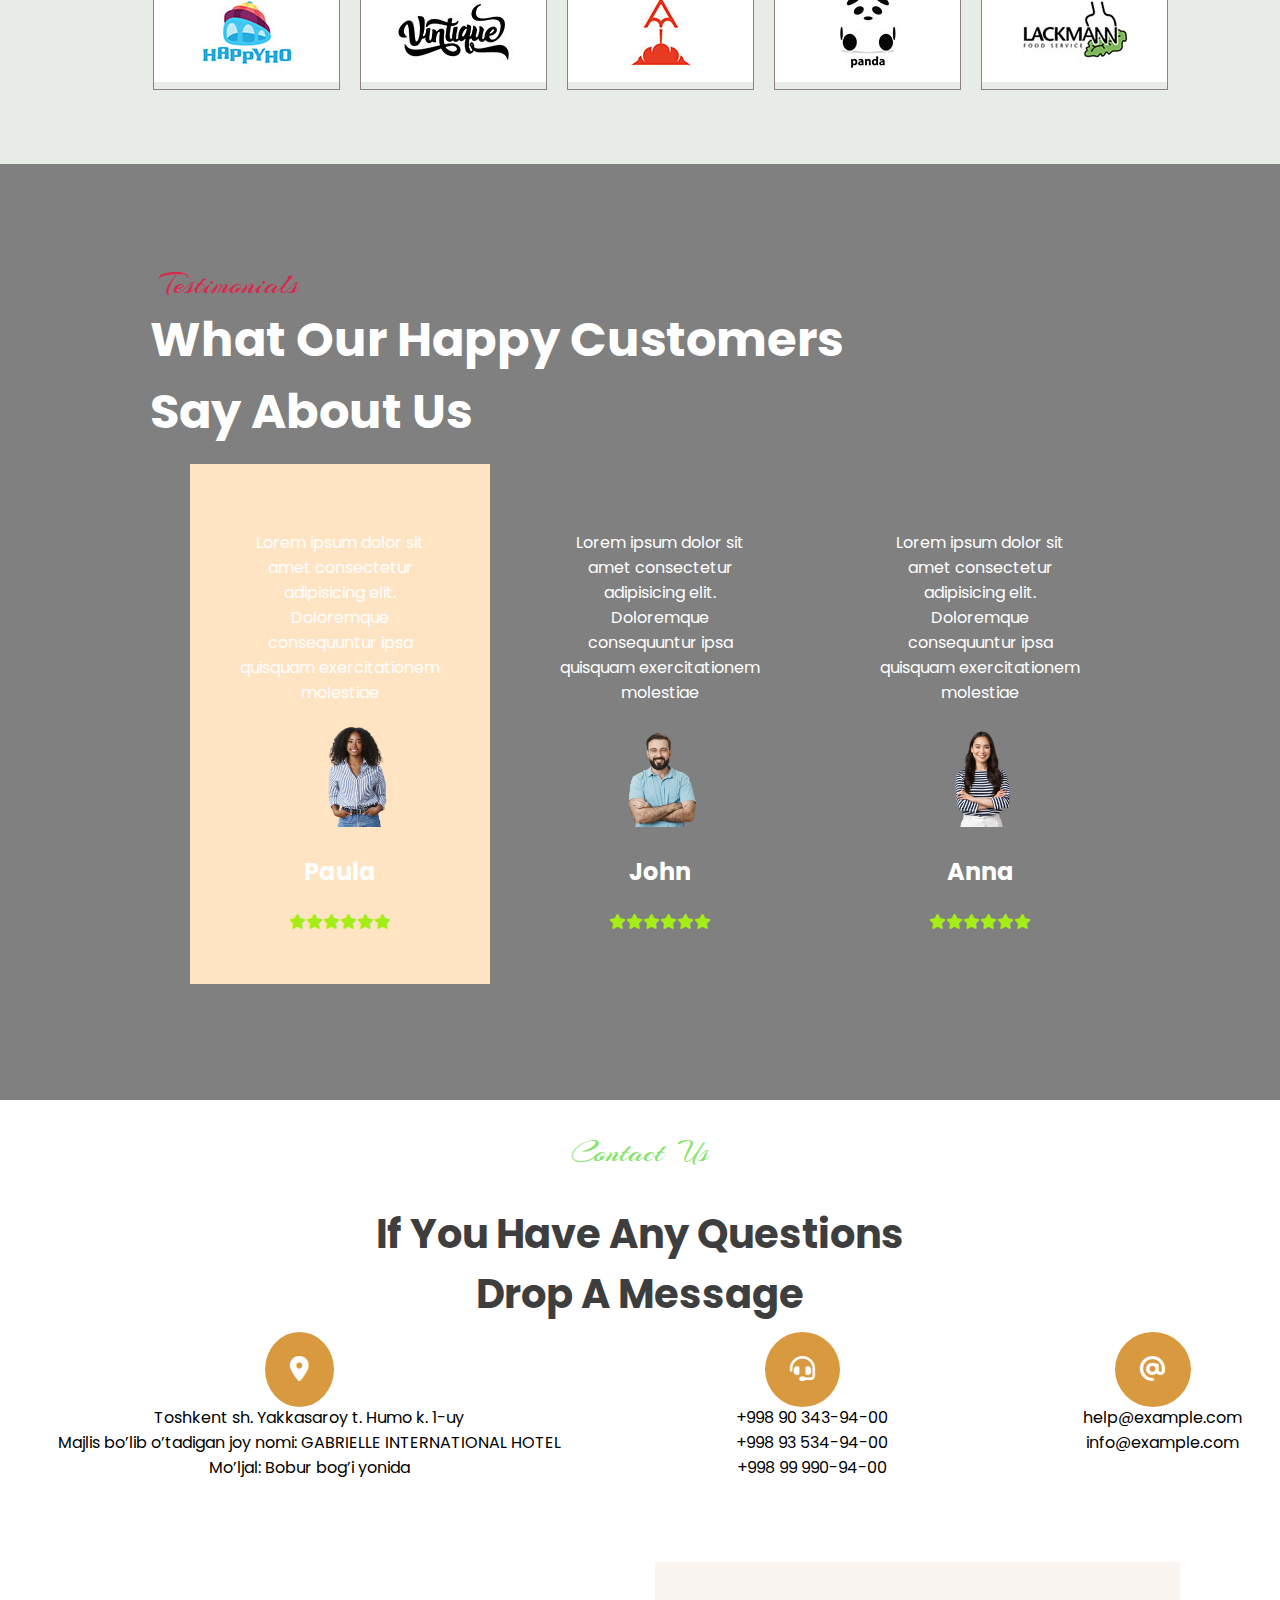
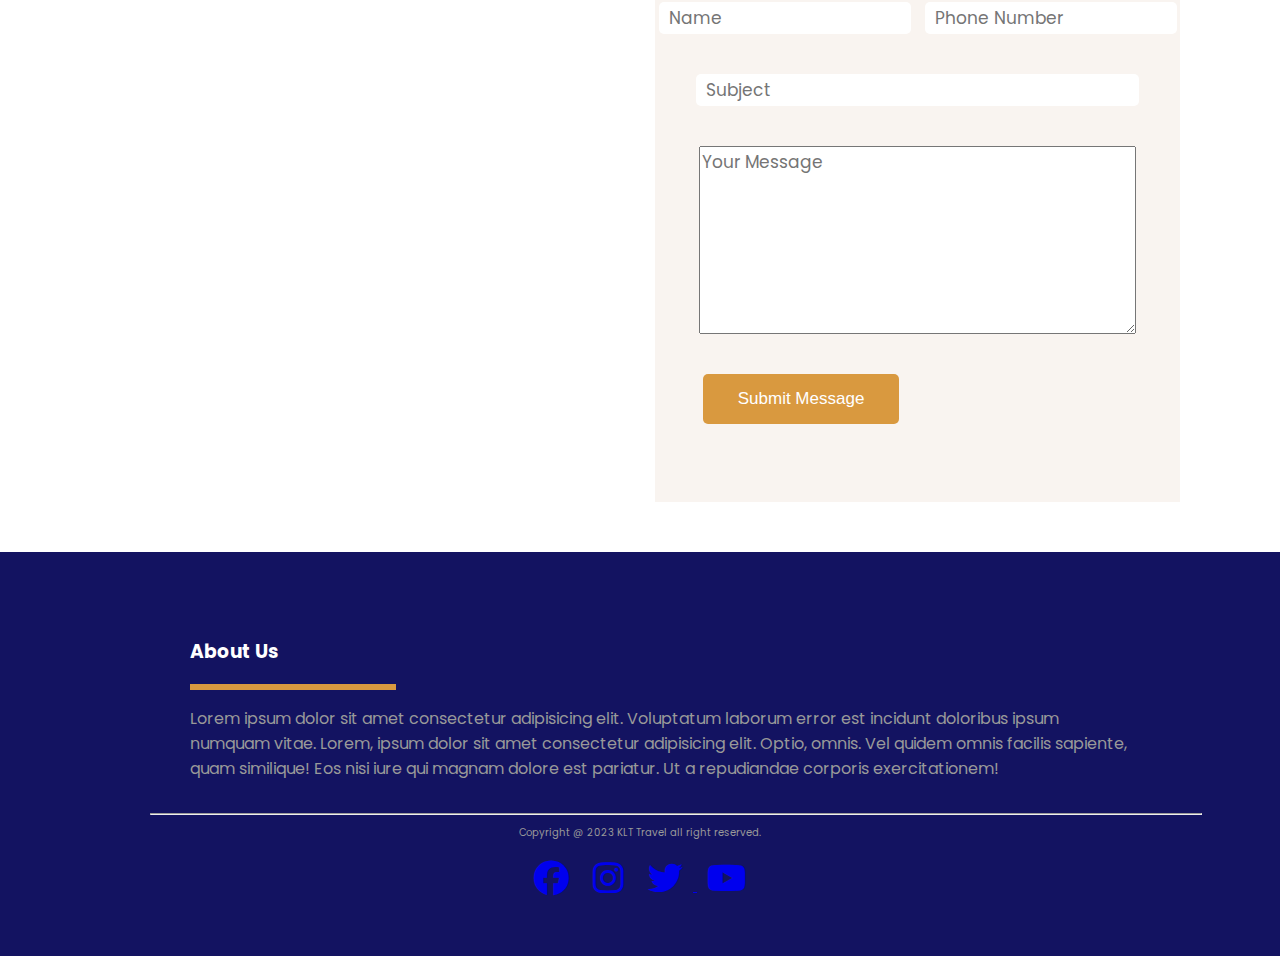
==== commit a275d883: "opal menu" ====
--- a/index.html
+++ b/index.html
@@ -31,7 +31,7 @@
           ><img src="images/icons/OPAL.png" alt="opal-logo"
         /></a>
       </div>
-      <!-- <div class="menu">
+      <div class="menu">
         <ul class="nav-links" id="nav-links">
           <span class="close-bar"
             ><i class="fa-solid fa-circle-xmark"> </i
@@ -41,9 +41,8 @@
           <li><a href="#services" class="fixed">Xizmatlar</a></li>
           <li><a href="#tour-gallery" class="fixed">Galleriya</a></li>
           <li><a href="#contact-us" class="fixed">Bog'lanish</a></li>
-          
-        </ul>
-      </div> -->
+        </ul>
+      </div>
       <div class="hamburger-menu" id="hamburger-menu">
         <a href="#" class="menu-bar"><i class="fa-solid fa-bars"></i></a>
       </div>
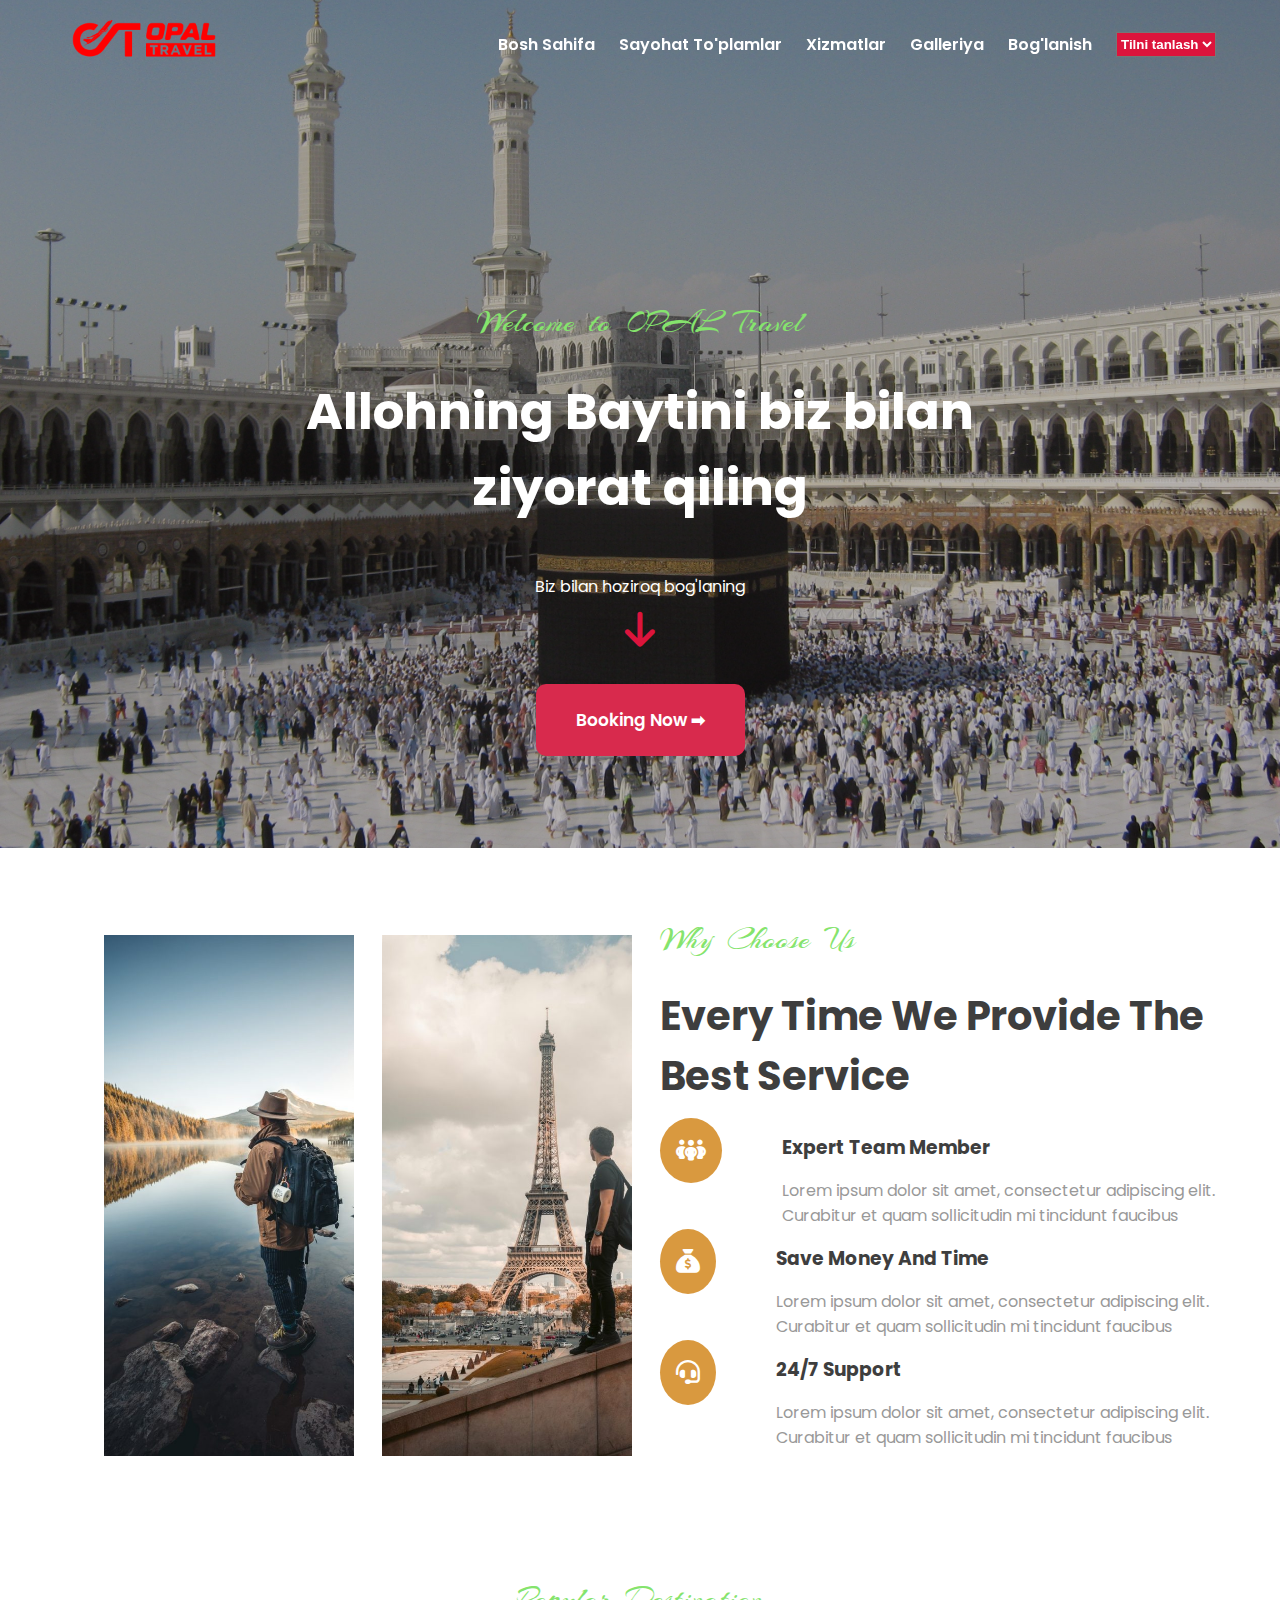
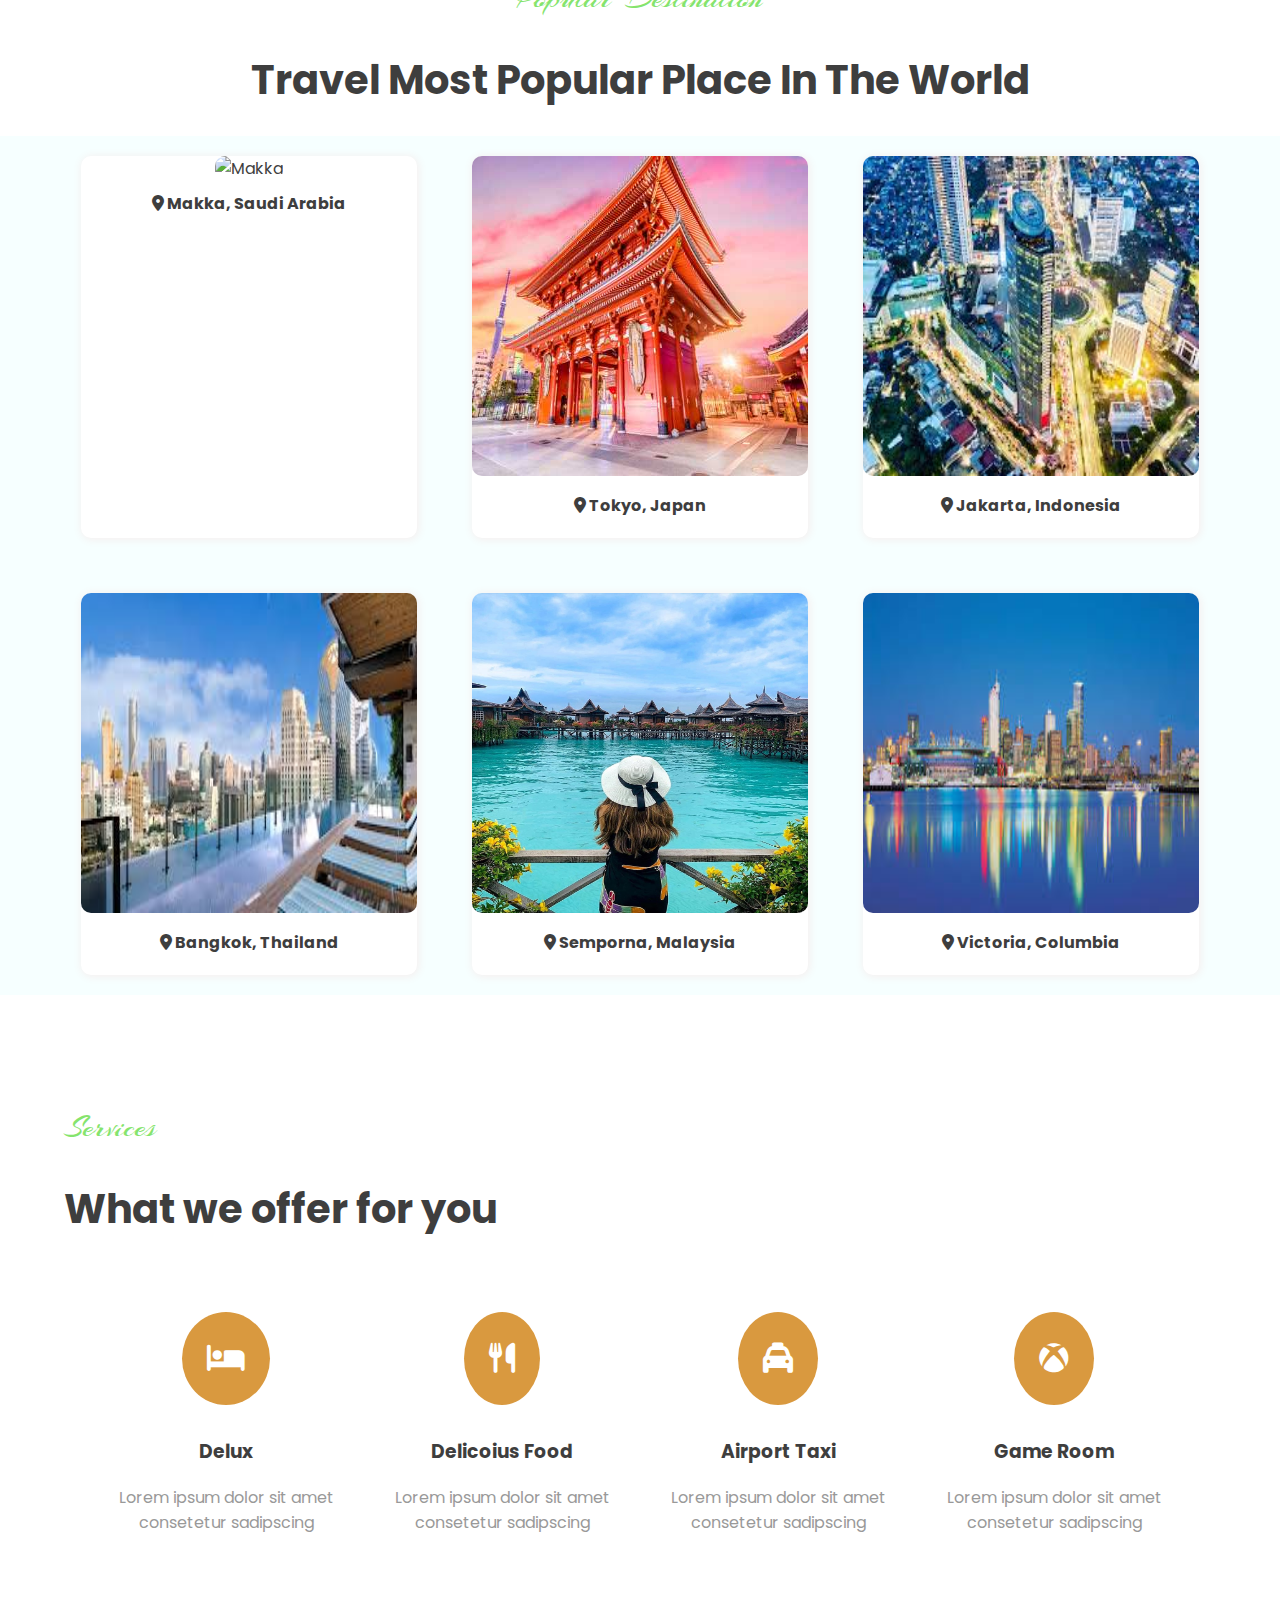
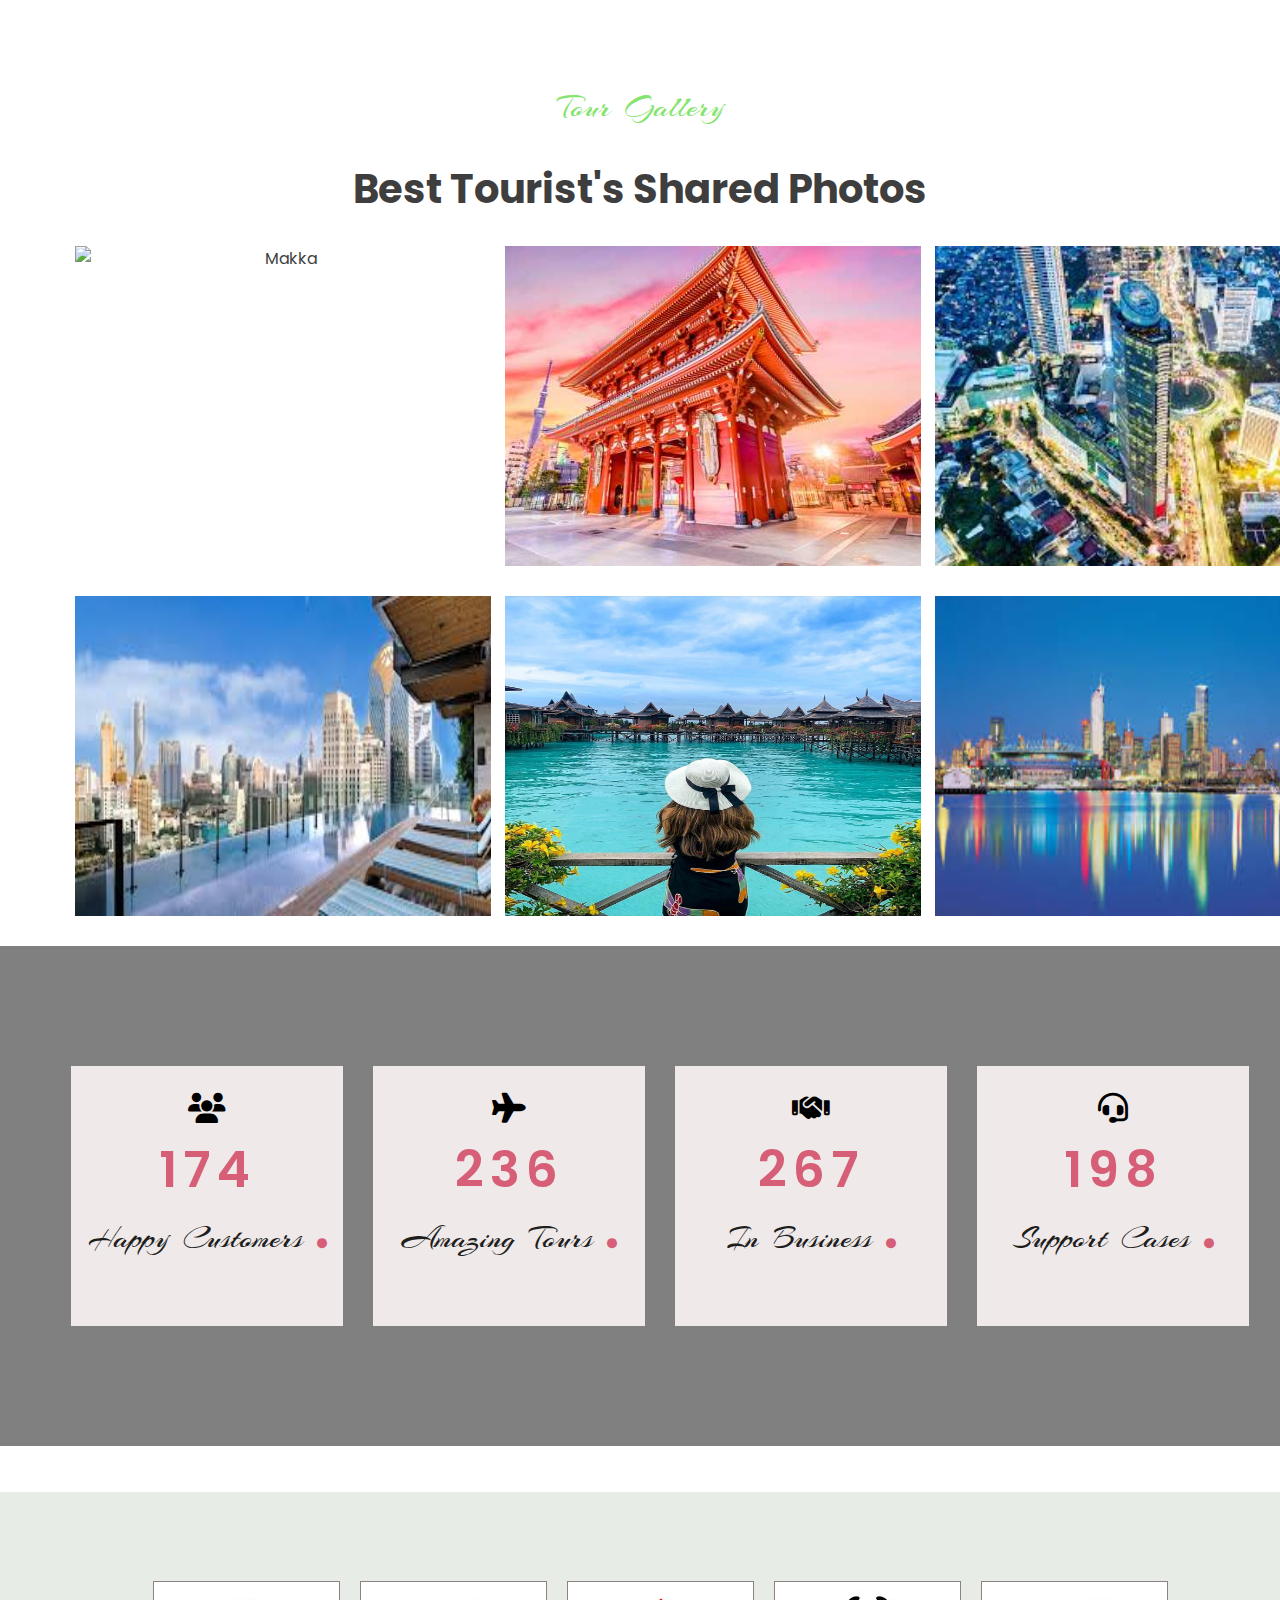
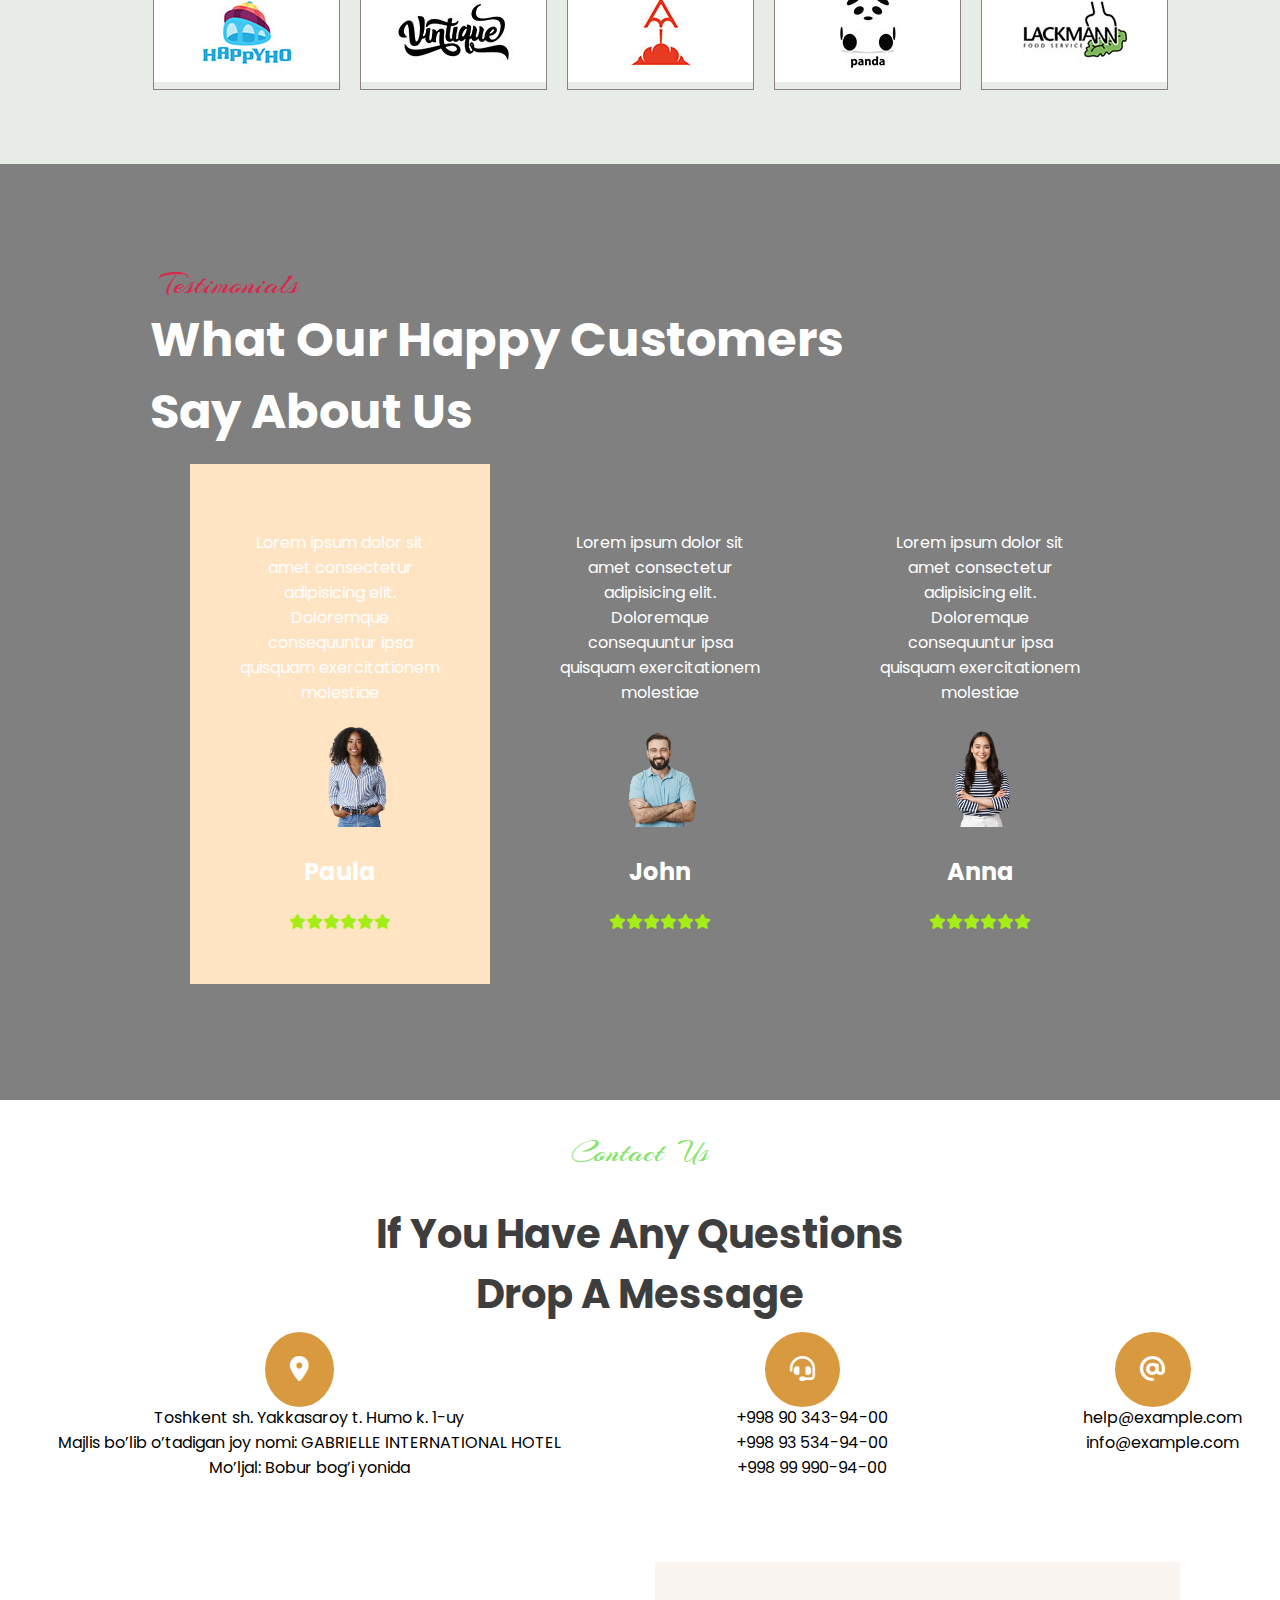
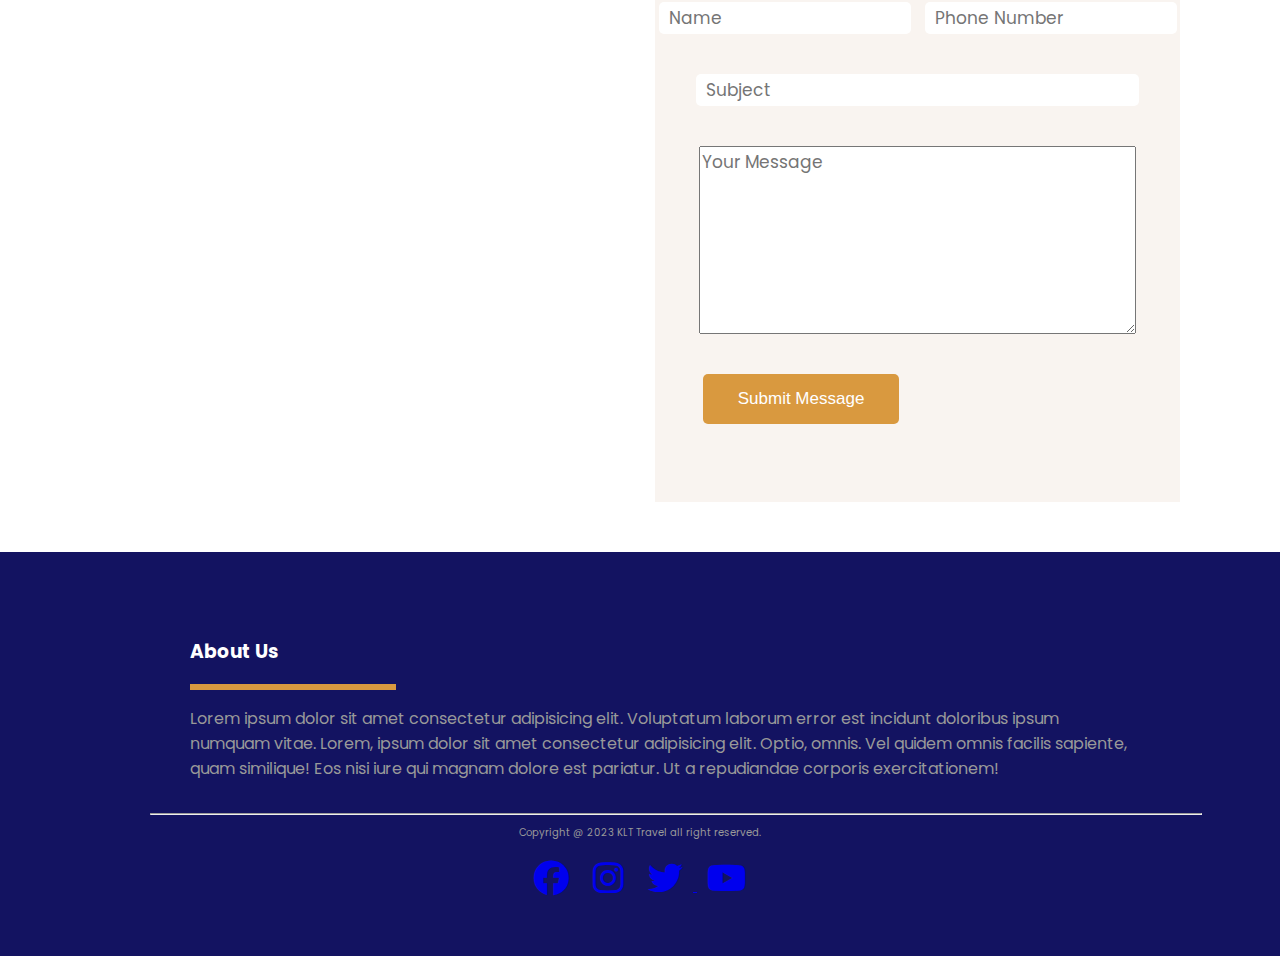
==== commit 7c8122cc: "opal menu" ====
--- a/index.html
+++ b/index.html
@@ -41,6 +41,18 @@
           <li><a href="#services" class="fixed">Xizmatlar</a></li>
           <li><a href="#tour-gallery" class="fixed">Galleriya</a></li>
           <li><a href="#contact-us" class="fixed">Bog'lanish</a></li>
+          <select
+            name="language-selecet"
+            id="language-select"
+            <!--
+            onclick="setLanguagePreference(this.value);"
+            -->
+            >
+
+            <option value="0">Tilni tanlash</option>
+            <option value="index.html">O'zbek</option>
+            <option value="index-ru.html">Русский </option>
+          </select>
         </ul>
       </div>
       <div class="hamburger-menu" id="hamburger-menu">
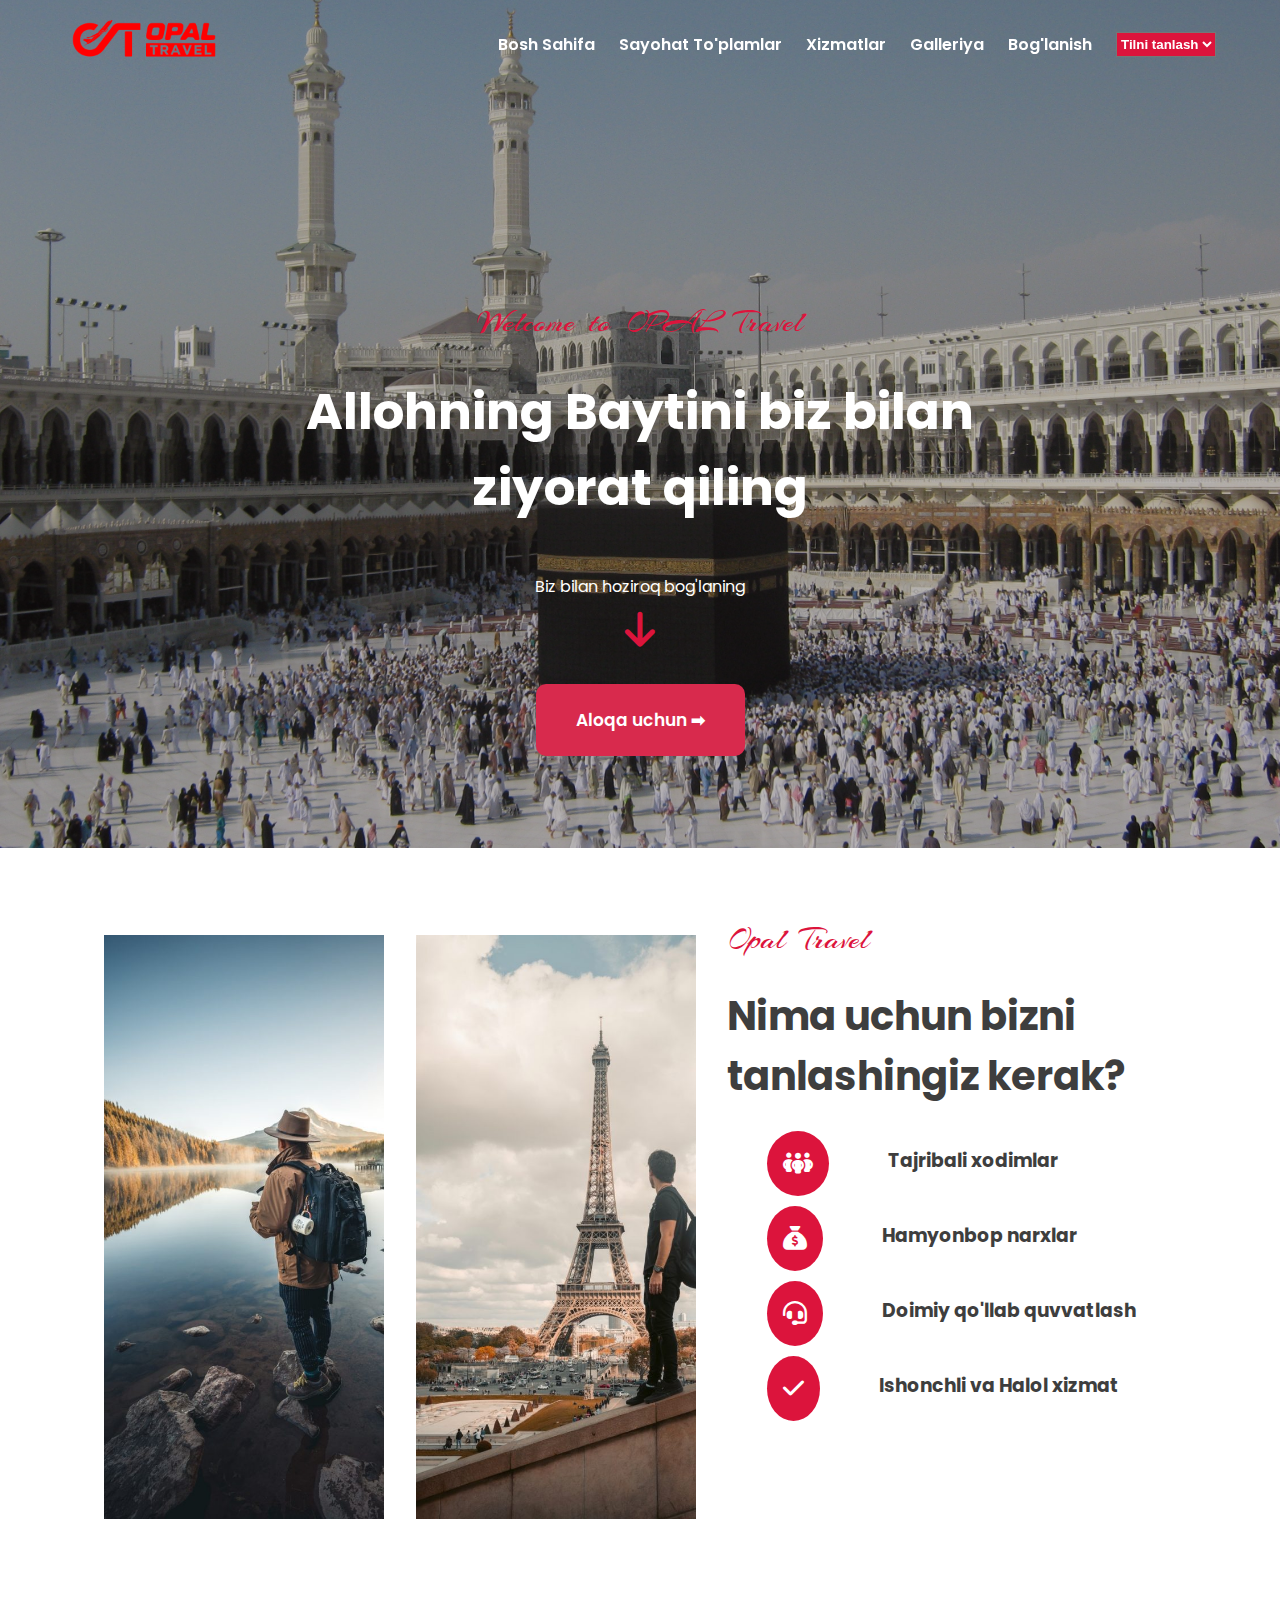
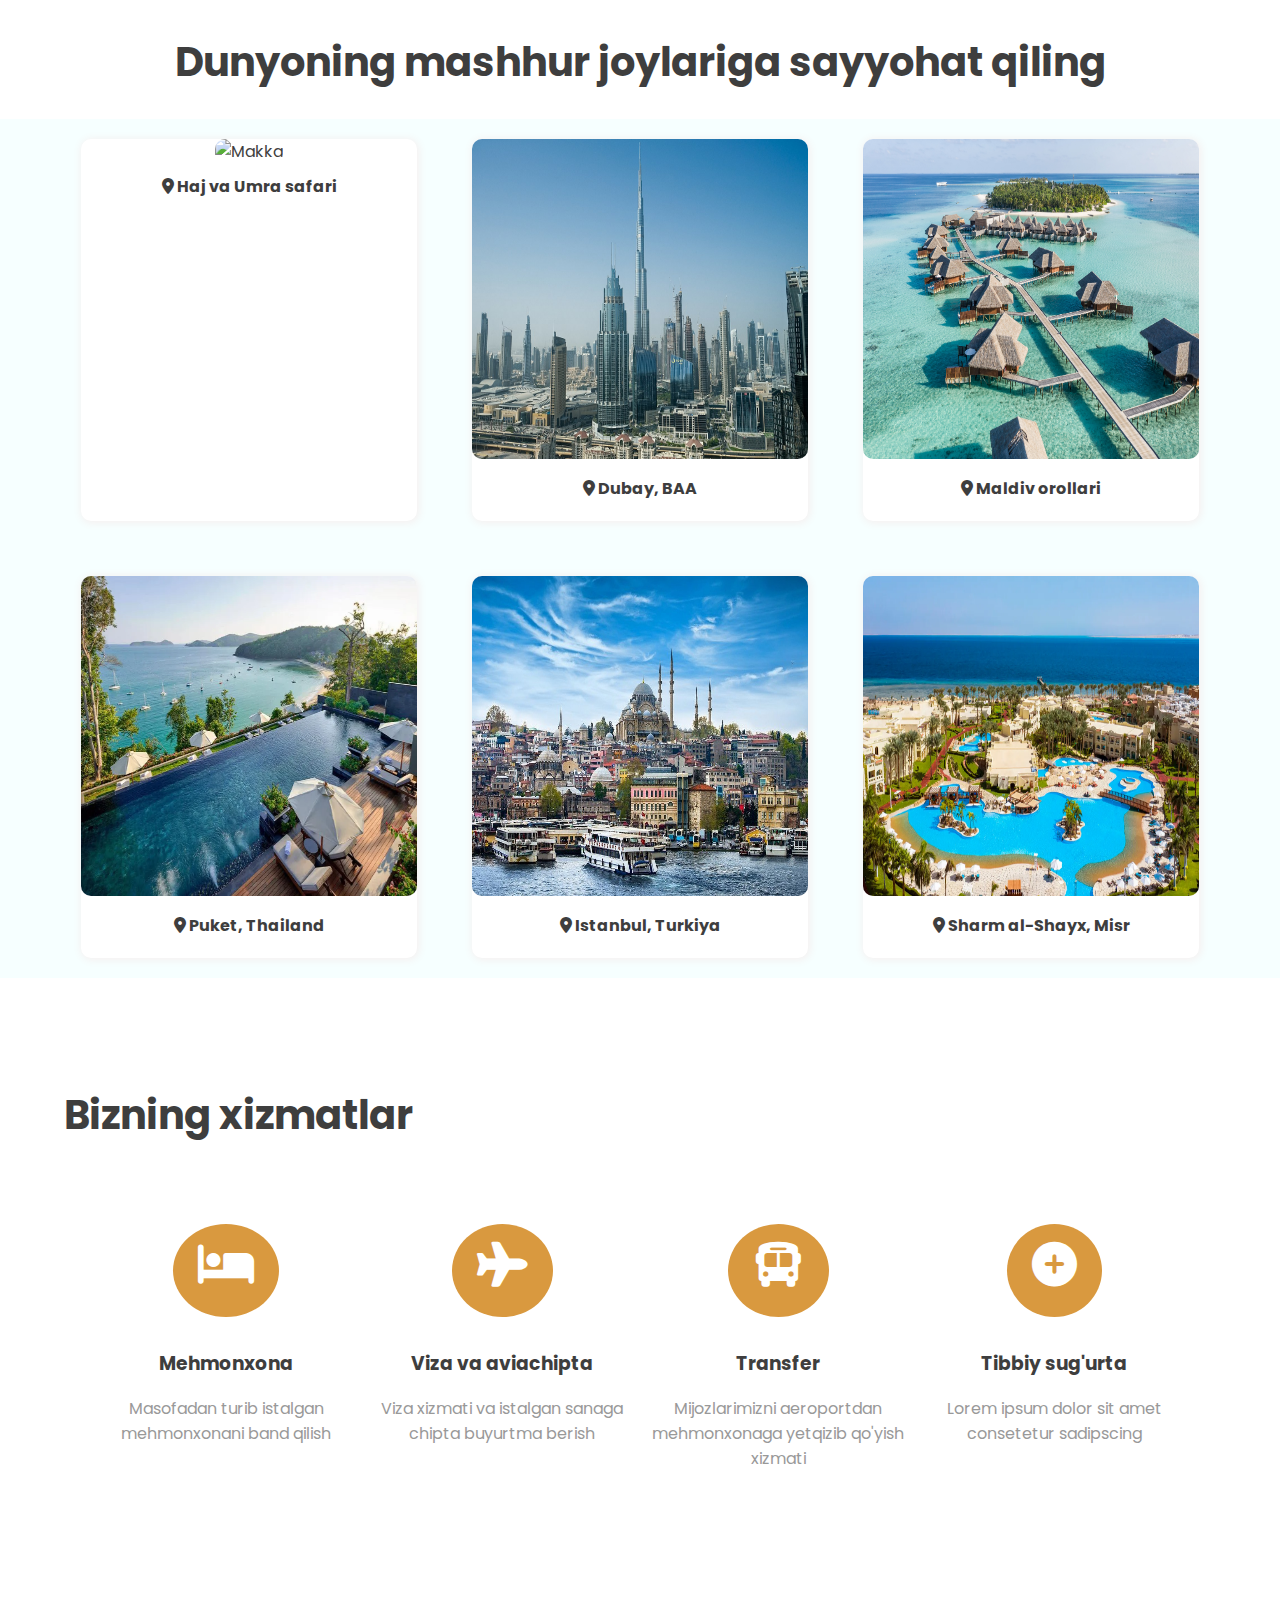
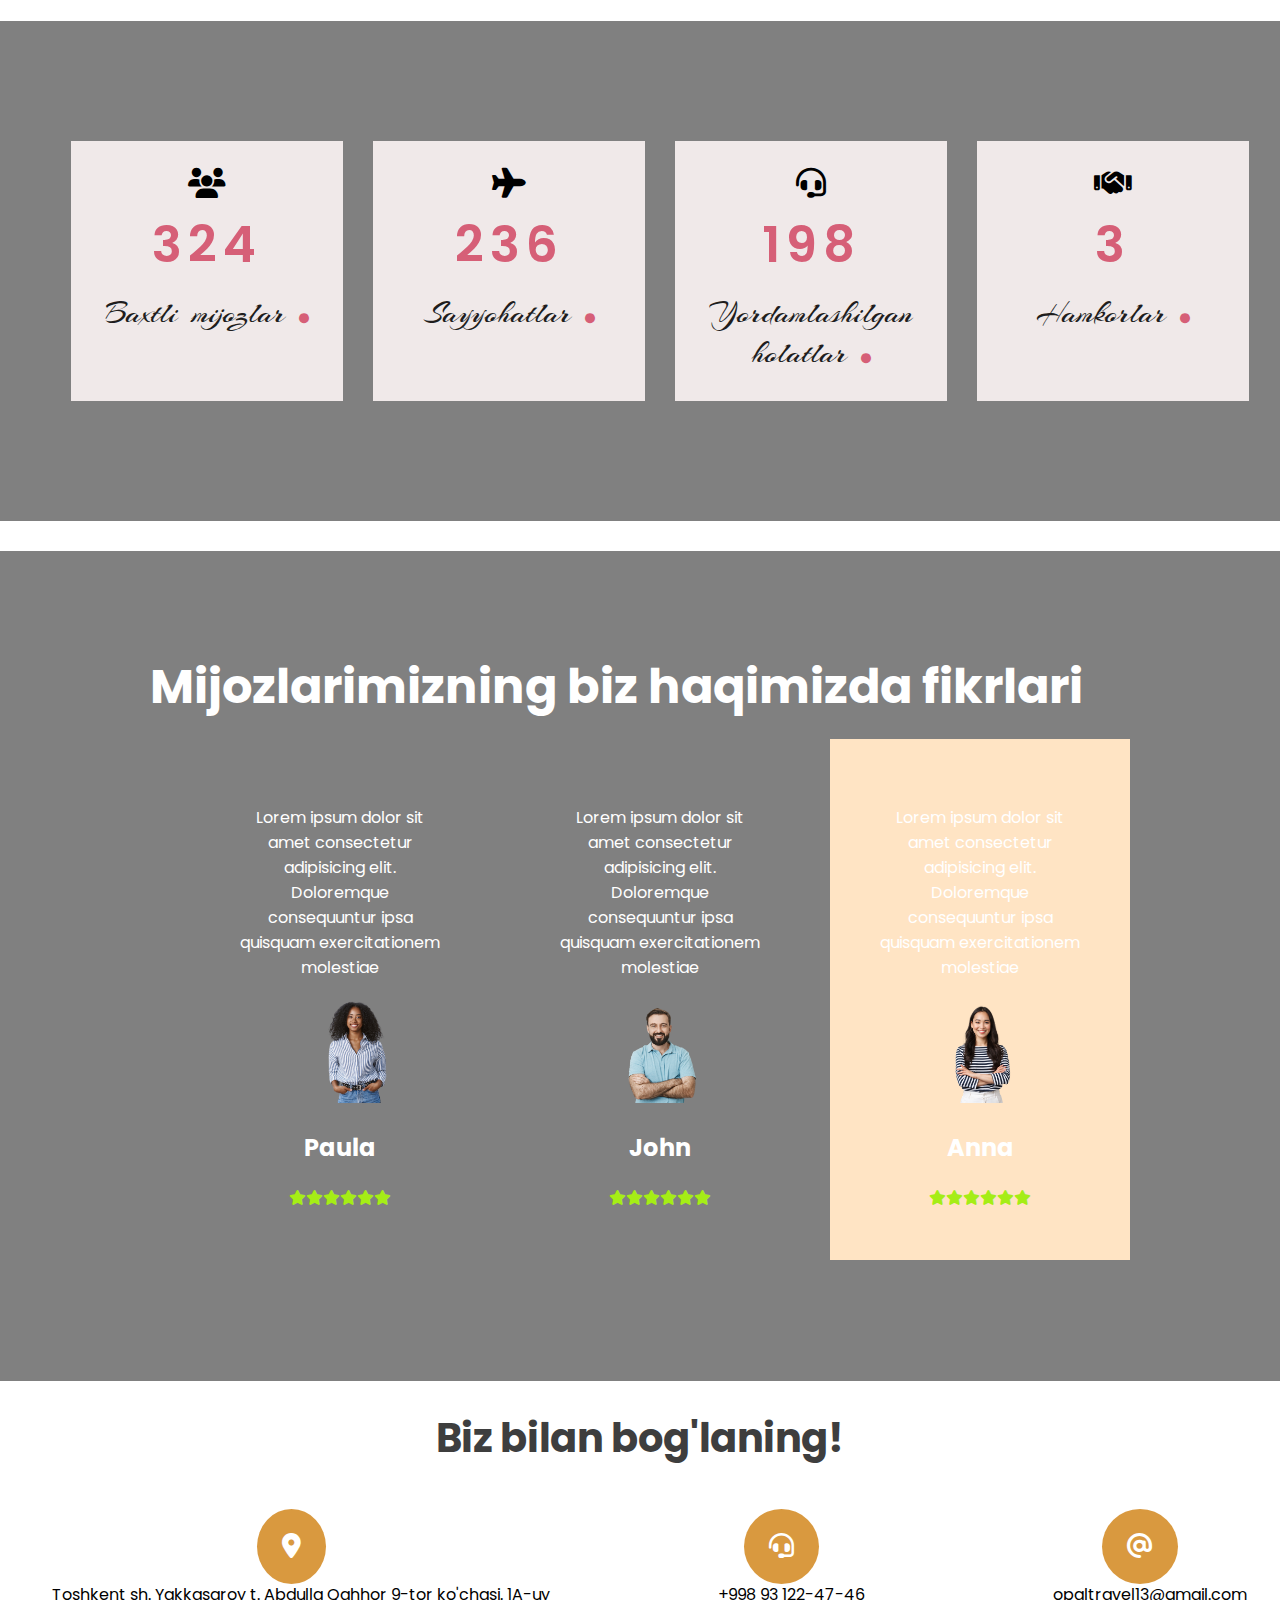
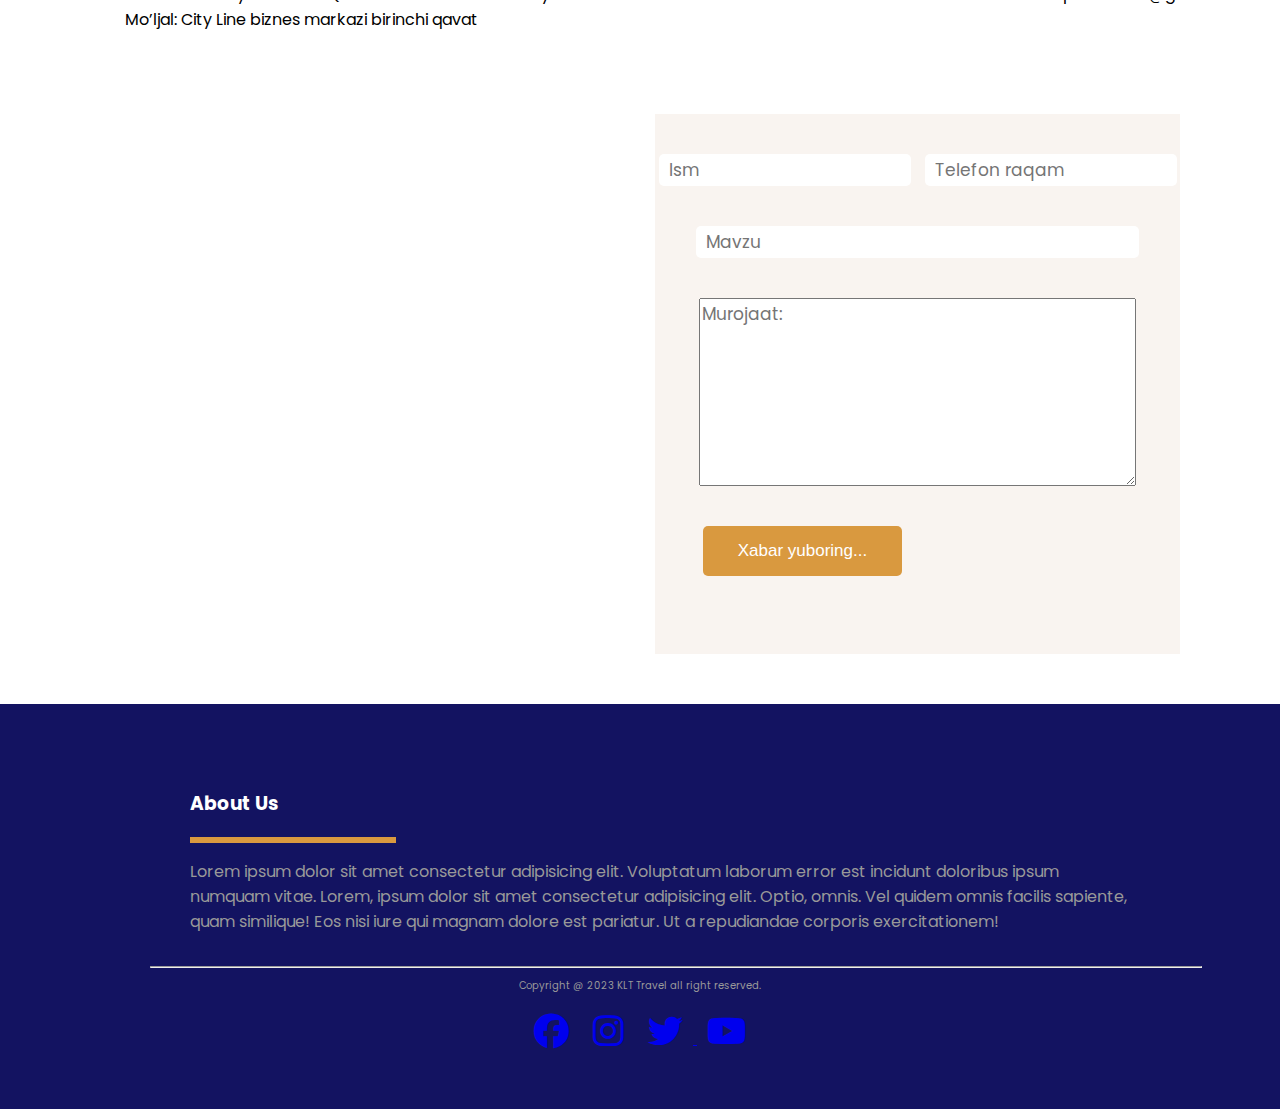
==== commit e3848a15: "opal" ====
--- a/index.html
+++ b/index.html
@@ -44,11 +44,7 @@
           <select
             name="language-selecet"
             id="language-select"
-            <!--
-            onclick="setLanguagePreference(this.value);"
-            -->
-            >
-
+            onclick="setLanguagePreference(this.value);">
             <option value="0">Tilni tanlash</option>
             <option value="index.html">O'zbek</option>
             <option value="index-ru.html">Русский </option>
@@ -66,14 +62,7 @@
           <li><a href="#services" class="fixed">Xizmatlar</a></li>
           <li><a href="#tour-gallery" class="fixed">Galleriya</a></li>
           <li><a href="#contact-us" class="fixed">Bog'lanish</a></li>
-          <select
-            name="language-selecet"
-            id="language-select"
-            <!--
-            onclick="setLanguagePreference(this.value);"
-            -->
-            >
-
+          <select name="language-selecet" id="language-select">
             <option value="0">Tilni tanlash</option>
             <option value="index.html">O'zbek</option>
             <option value="index-ru.html">Русский </option>
@@ -101,7 +90,7 @@
               <br />
               <i class="fa-solid fa-arrow-down down-arrow"></i>
             </p>
-            <a href="tel:+998903439400" class="call-btn">Booking Now ➡</a>
+            <a href="tel:+998903439400" class="call-btn">Aloqa uchun ➡</a>
           </div>
         </div>
         <div class="slide fade">
@@ -120,7 +109,7 @@
               <br />
               <i class="fa-solid fa-arrow-down down-arrow"></i>
             </p>
-            <a href="tel:++998903439400" class="call-btn">Booking Now ➡</a>
+            <a href="tel:+998903439400" class="call-btn">Aloqa uchun ➡</a>
           </div>
         </div>
       </section>
@@ -134,19 +123,15 @@
           </ul>
         </div>
         <div class="choose-us-info">
-          <h3 class="curly-words">Why Choose Us</h3>
-          <h1 class="section-title">Every Time We Provide The Best Service</h1>
+          <h3 class="curly-words">Opal Travel</h3>
+          <h1 class="section-title">Nima uchun bizni tanlashingiz kerak?</h1>
           <ul>
             <li>
               <div>
                 <span><i class="fa-solid fa-people-group"></i> </span>
               </div>
               <div class="txt">
-                <h3>Expert Team Member</h3>
-                <p>
-                  Lorem ipsum dolor sit amet, consectetur adipiscing elit.
-                  Curabitur et quam sollicitudin mi tincidunt faucibus
-                </p>
+                <h3>Tajribali xodimlar</h3>
               </div>
             </li>
             <li>
@@ -154,11 +139,7 @@
                 <span><i class="fa-solid fa-sack-dollar"></i> </span>
               </div>
               <div class="txt">
-                <h3>Save Money And Time</h3>
-                <p>
-                  Lorem ipsum dolor sit amet, consectetur adipiscing elit.
-                  Curabitur et quam sollicitudin mi tincidunt faucibus
-                </p>
+                <h3>Hamyonbop narxlar</h3>
               </div>
             </li>
             <li>
@@ -166,19 +147,24 @@
                 <span> <i class="fa-solid fa-headset"></i> </span>
               </div>
               <div class="txt">
-                <h3>24/7 Support</h3>
-                <p>
-                  Lorem ipsum dolor sit amet, consectetur adipiscing elit.
-                  Curabitur et quam sollicitudin mi tincidunt faucibus
-                </p>
+                <h3>Doimiy qo'llab quvvatlash</h3>
+              </div>
+            </li>
+            <li>
+              <div>
+                <span><i class="fa-solid fa-check"></i></span>
+              </div>
+              <div class="txt">
+                <h3>Ishonchli va Halol xizmat</h3>
               </div>
             </li>
           </ul>
         </div>
       </section>
       <section id="top-deals">
-        <h3 class="curly-words">Popular Destination</h3>
-        <h1 class="section-title">Travel Most Popular Place In The World</h1>
+        <h1 class="section-title"
+          >Dunyoning mashhur joylariga sayyohat qiling</h1
+        >
         <div class="destination-gallery">
           <div class="travel-package-model hidden">
             <div class="close-travel">
@@ -193,27 +179,29 @@
         </div>
       </section>
       <section id="services">
-        <h3 class="curly-words">Services</h3>
-        <h1 class="section-title">What we offer for you</h1>
+        <h1 class="section-title">Bizning xizmatlar</h1>
         <ul class="services-cards">
           <li class="card">
             <span><i class="fa-solid fa-bed"></i></span>
-            <h3>Delux</h3>
-            <p>Lorem ipsum dolor sit amet consetetur sadipscing</p>
+            <h3>Mehmonxona</h3>
+            <p>Masofadan turib istalgan mehmonxonani band qilish</p>
           </li>
           <li class="card">
-            <span><i class="fa-solid fa-utensils"></i></span>
-            <h3>Delicoius Food</h3>
-            <p>Lorem ipsum dolor sit amet consetetur sadipscing</p>
+            <span><i class="fa-solid fa-plane"></i></span>
+            <h3>Viza va aviachipta</h3>
+            <p>Viza xizmati va istalgan sanaga chipta buyurtma berish</p>
           </li>
           <li class="card">
-            <span><i class="fa-solid fa-taxi"></i></span>
-            <h3>Airport Taxi</h3>
-            <p>Lorem ipsum dolor sit amet consetetur sadipscing</p>
+            <span><i class="fa-solid fa-bus"></i></span>
+            <h3>Transfer</h3>
+            <p
+              >Mijozlarimizni aeroportdan mehmonxonaga yetqizib qo'yish
+              xizmati</p
+            >
           </li>
           <li class="card">
-            <span><i class="fa-brands fa-xbox"></i></span>
-            <h3>Game Room</h3>
+            <span><i class="fa-solid fa-circle-plus"></i></span>
+            <h3>Tibbiy sug'urta</h3>
             <p>Lorem ipsum dolor sit amet consetetur sadipscing</p>
           </li>
         </ul>
@@ -230,9 +218,6 @@
               alt="" />
           </div>
         </div>
-        <h3 class="curly-words">Tour Gallery</h3>
-        <h1 class="section-title">Best Tourist's Shared Photos</h1>
-        <ul class="photos"></ul>
       </section>
       <div class="statistics">
         <ul class="statistics-content">
@@ -240,7 +225,8 @@
             <span><i class="fa-solid fa-users"></i></span>
             <h1 id="nbr">324</h1>
             <h3 class="curly-words">
-              Happy Customers
+              Baxtli mijozlar
+
               <span class="dot"><i class="fa-solid fa-circle"></i></span>
             </h3>
           </li>
@@ -248,43 +234,33 @@
             <span><i class="fa-solid fa-plane"></i></span>
             <h1 id="nbr">236</h1>
             <h3 class="curly-words">
-              Amazing Tours
+              Sayyohatlar
               <span class="dot"><i class="fa-solid fa-circle"></i></span>
             </h3>
           </li>
-          <li>
-            <span><i class="fa-solid fa-handshake"></i></span>
-            <h1 id="nbr">267</h1>
-            <h3 class="curly-words">
-              In Business
-              <span class="dot"><i class="fa-solid fa-circle"></i></span>
-            </h3>
-          </li>
+
           <li>
             <span><i class="fa-solid fa-headset"></i></span>
             <h1 id="nbr">198</h1>
             <h3 class="curly-words">
-              Support Cases
+              Yordamlashilgan holatlar
+              <span class="dot"><i class="fa-solid fa-circle"></i></span>
+            </h3> </li
+          ><li>
+            <span><i class="fa-solid fa-handshake"></i></span>
+            <h1 id="nbr">3</h1>
+            <h3 class="curly-words">
+              Hamkorlar
               <span class="dot"><i class="fa-solid fa-circle"></i></span>
             </h3>
           </li>
         </ul>
       </div>
-      <div class="partners">
-        <ul>
-          <li><img src="/images/partners/1-2.jpg" alt="partners logo" /></li>
-          <li><img src="/images/partners/2-2.jpg" alt="partners logo" /></li>
-          <li><img src="/images/partners/3-2.jpg" alt="partners logo" /></li>
-          <li><img src="/images/partners/4-2.jpg" alt="partners logo" /></li>
-          <li><img src="/images/partners/5-2.jpg" alt="partners logo" /></li>
-        </ul>
-      </div>
+
       <section id="testimonials">
         <div class="testimonials-content">
           <div class="testimonials-headings">
-            <h3 class="curly-words">Testimonials</h3>
-            <h1>What Our Happy Customers</h1>
-            <h1>Say About Us</h1>
+            <h1>Mijozlarimizning biz haqimizda fikrlari</h1>
           </div>
           <ul class="views-container">
             <li class="views">
@@ -342,34 +318,24 @@
         </div>
       </section>
       <section id="contact-us">
-        <h3 class="curly-words">Contact Us</h3>
-        <h1>
-          If You Have Any Questions <br />
-          Drop A Message
-        </h1>
+        <h1> Biz bilan bog'laning! </h1>
         <ul>
           <li>
             <span><i class="fa-solid fa-location-dot"></i></span>
             <p>
-              Toshkent sh. Yakkasaroy t. Humo k. 1-uy <br />
-              Majlis bo’lib o’tadigan joy nomi: GABRIELLE INTERNATIONAL HOTEL
+              Toshkent sh. Yakkasaroy t. Abdulla Qahhor 9-tor ko'chasi. 1A-uy
               <br />
-              Mo’ljal: Bobur bog’i yonida
+
+              Mo’ljal: City Line biznes markazi birinchi qavat
             </p>
           </li>
           <li>
             <span><i class="fa-solid fa-headset"></i></span>
-            <p>
-              +998 90 343-94-00 <br />+998 93 534-94-00 <br />
-              +998 99 990-94-00
-            </p>
+            <p> +998 93 122-47-46 </p>
           </li>
           <li>
             <span><i class="fa-solid fa-at"></i></span>
-            <p>
-              help@example.com <br />
-              info@example.com
-            </p>
+            <p> opaltravel13@gmail.com<br /> </p>
           </li>
         </ul>
         <div class="map-form">
@@ -377,19 +343,19 @@
           <form
             method="post"
             action="https://api.sheetmonkey.io/form/v38ZGj1Fj7VmcC5HM39WJy">
-            <input type="text" name="Name" placeholder="Name" />
+            <input type="text" name="Name" placeholder="Ism" />
             <input
               type="tel"
               name="Phone"
-              placeholder="Phone Number"
+              placeholder="Telefon raqam"
               required />
-            <input type="text" name="Subject" placeholder="Subject" />
+            <input type="text" name="Subject" placeholder="Mavzu" />
             <textarea
               name="Message"
               id="message"
               rows="7"
-              placeholder="Your Message"></textarea>
-            <button type="submit">Submit Message</button>
+              placeholder="Murojaat:"></textarea>
+            <button type="submit">Xabar yuboring...</button>
           </form>
         </div>
       </section>
--- a/styles/styles.css
+++ b/styles/styles.css
@@ -62,7 +62,7 @@
 }
 .curly-words {
   font-family: "Arizonia", serif;
-  color: rgb(133, 228, 109);
+  color: crimson;
   word-spacing: 5px;
   font-size: 2rem;
   font-weight: normal;
@@ -148,6 +148,7 @@
 }
 .choose-us-info li {
   display: flex;
+  margin: 2.5rem;
 }
 
 .choose-us-info span {
@@ -155,7 +156,13 @@
   margin-right: 3.7rem;
   padding: 1rem;
   font-size: 1.5rem;
-}
+  color: #fff;
+  background-color: crimson;
+}
+.choose-us-info span img {
+  width: 3rem;
+}
+
 .choose-us-info h3 {
   margin: 0;
 }
@@ -280,6 +287,9 @@
   border-radius: 60%;
   color: #fff;
   font-size: 30px;
+}
+#services .card i:last-of-type {
+  font-size: 45px;
 }
 #services .card h3 {
   margin-top: 55px;
@@ -518,6 +528,7 @@
 }
 #contact-us h1 {
   font-size: 40px;
+  margin-bottom: 60px;
 }
 #contact-us ul {
   display: flex;
@@ -695,8 +706,8 @@
   padding: 10px 15px;
   border-radius: 5px;
 }
-
-@media only screen and (max-width: 768px) {
+/* -------------- MEDIA QUERY */
+@media only screen and (max-width: 468px) {
   body {
     box-sizing: border-box;
     margin: 0;
@@ -718,7 +729,7 @@
     width: 100%;
   }
   header .logo img {
-    width: 5rem;
+    width: 7rem;
   }
 
   #home .slide img {
@@ -758,15 +769,27 @@
   #services .card {
     width: auto;
   }
+  .travel-package-cards {
+    grid-template-columns: auto;
+  }
+
+  .travel-package-model {
+    left: 15%;
+    top: 25%;
+    width: 60%;
+    padding: 40px;
+  }
+  .travel-package-content {
+    padding: 0;
+  }
   .photos {
     padding: 5px;
   }
   .photo {
     width: 20rem;
-  }
-  #tour-gallery .modal {
-    width: 390px;
-  }
+    margin: 10px;
+  }
+
   .modal-content img {
     width: 24rem;
     height: 25rem;
@@ -784,7 +807,7 @@
   }
   .statistics-content li {
     margin-top: 10px;
-    width: 19.5rem;
+    width: 90%;
   }
   .partners {
     height: 150px;
@@ -798,12 +821,14 @@
   }
   #testimonials h1 {
     font-size: 2rem;
+    text-align: center;
   }
   .curly-words {
     font-size: 1rem;
   }
   #testimonials ul {
-    padding: 15px;
+    padding-left: 26px;
+    text-align: center;
   }
   #contact-us {
     margin-bottom: 50px;
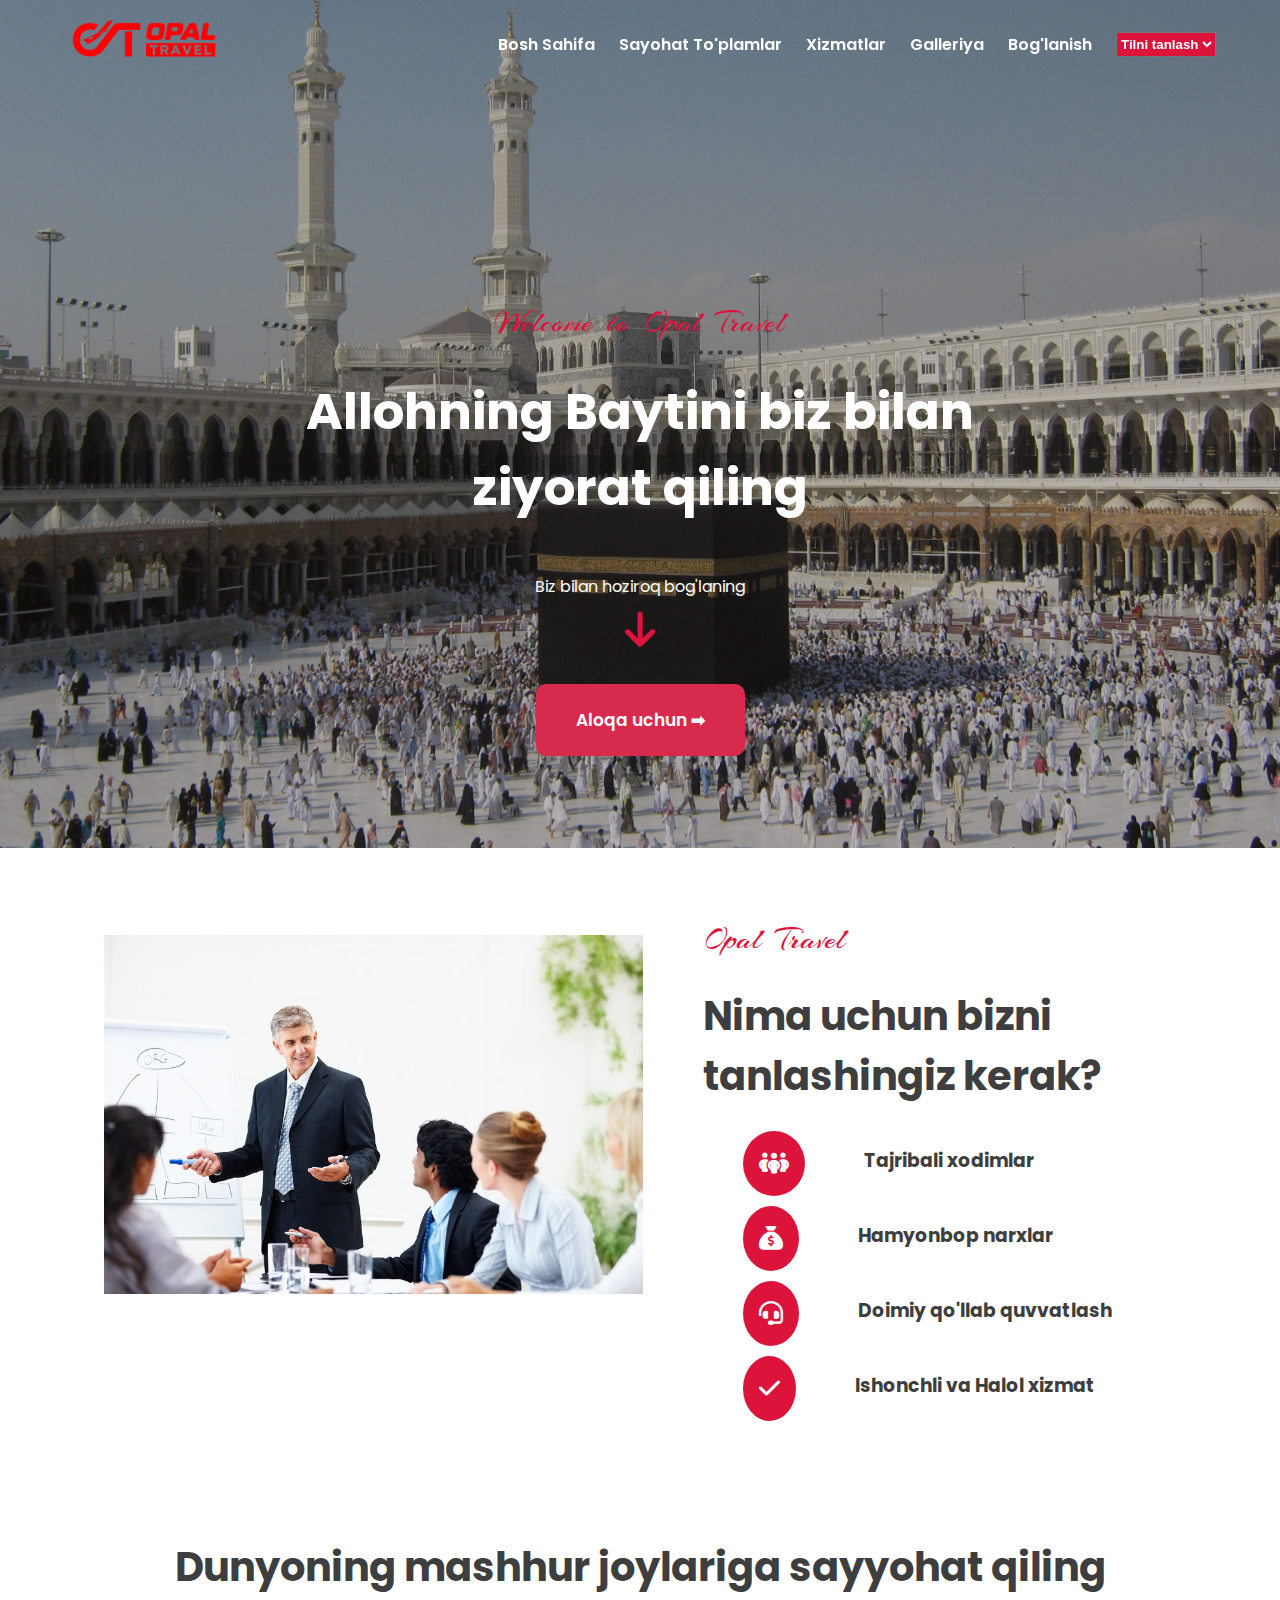
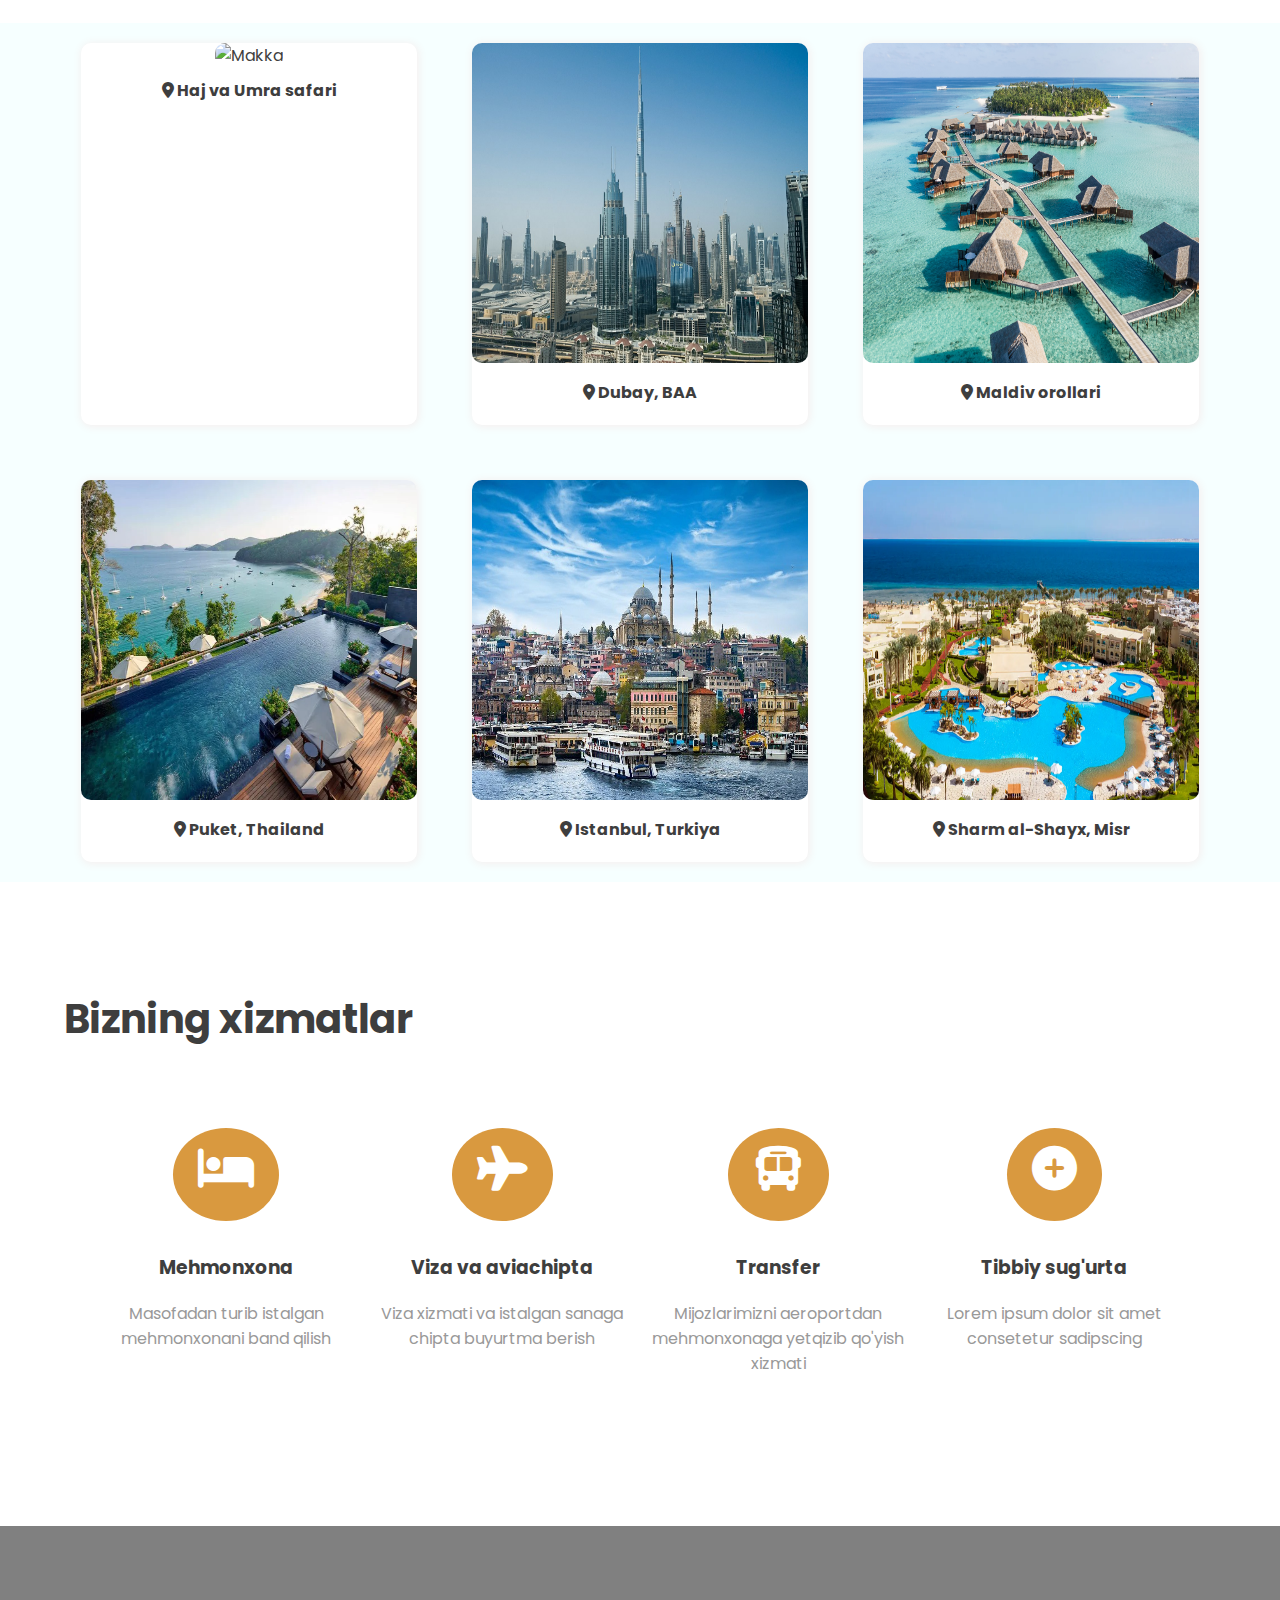
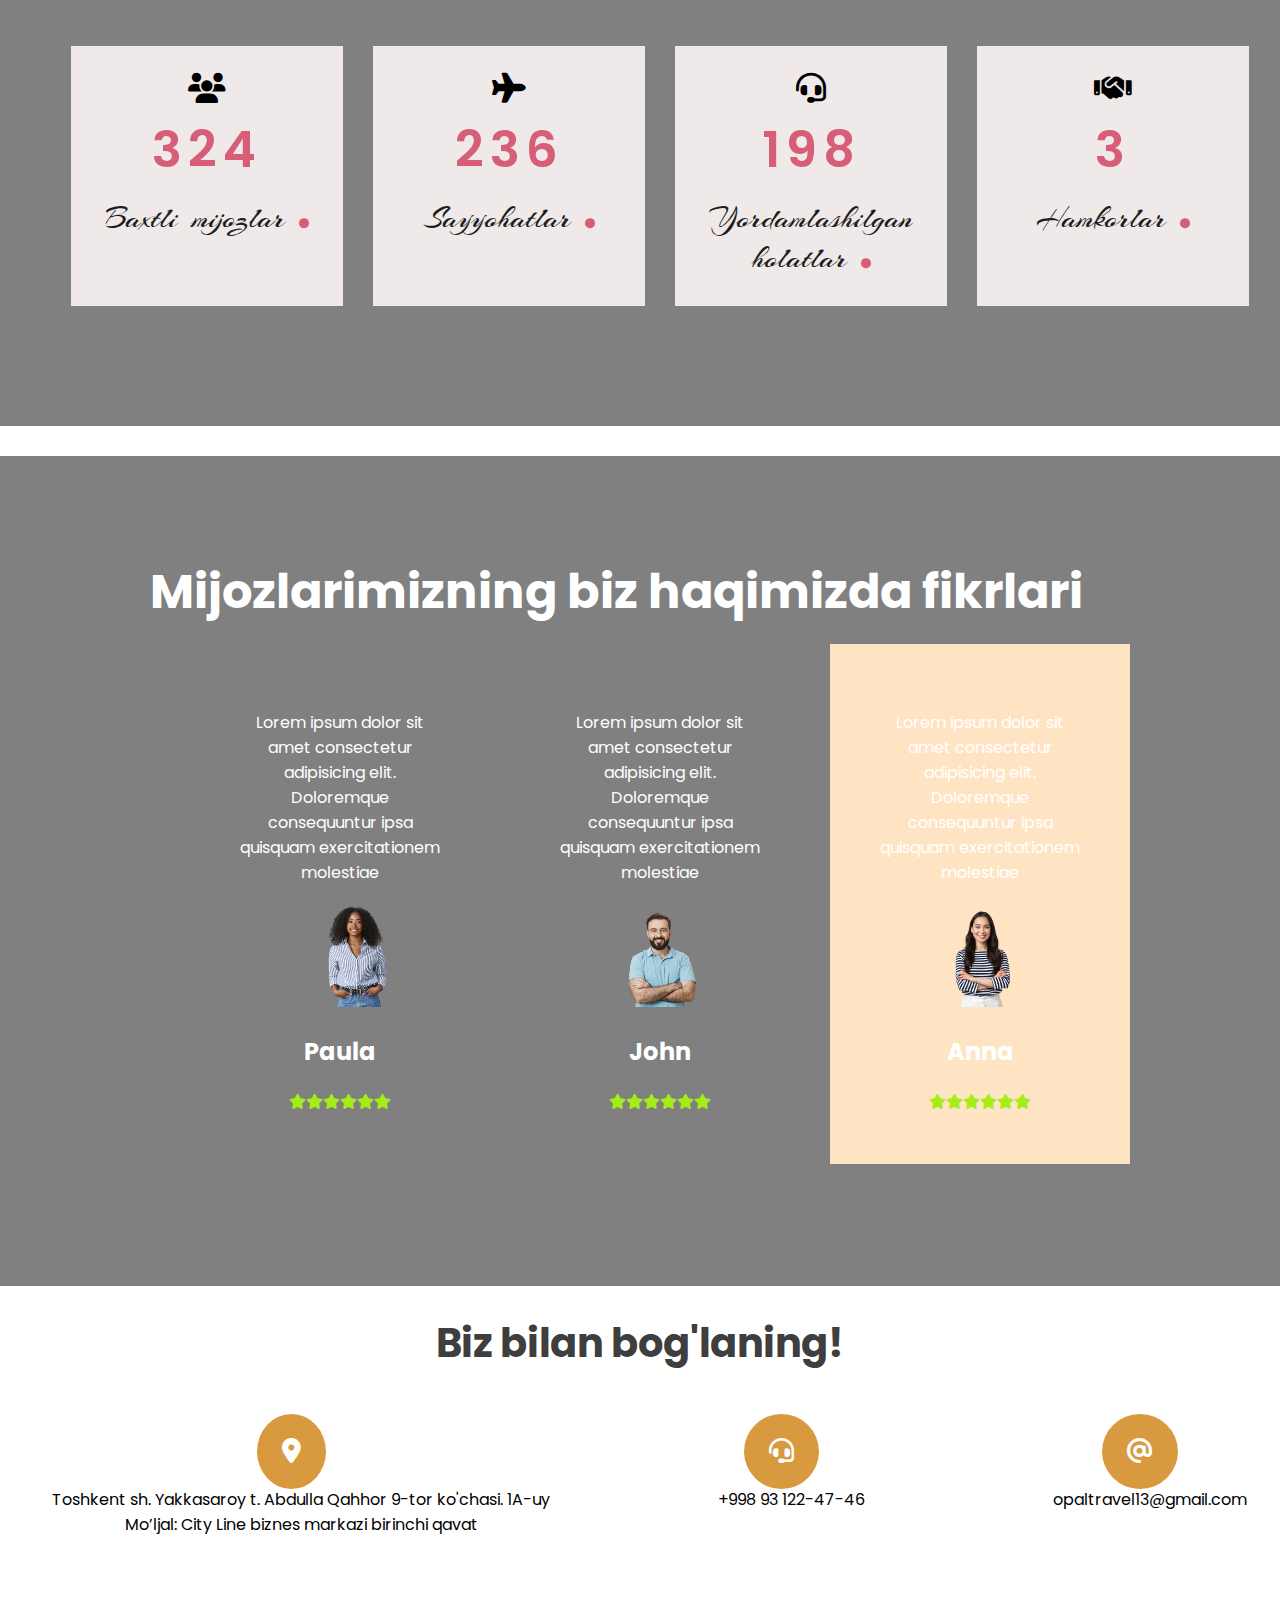
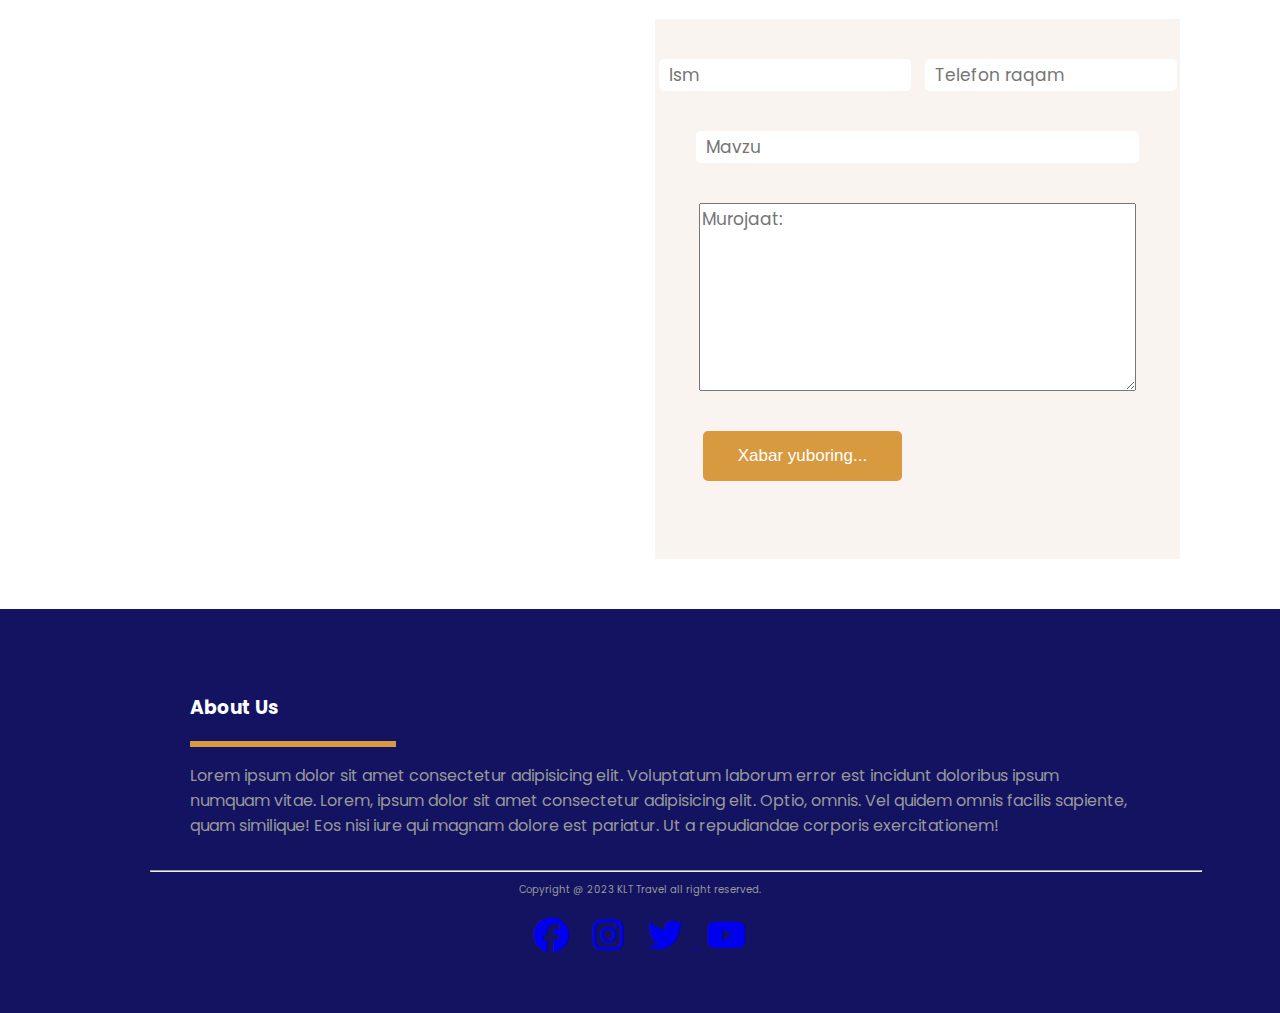
==== commit 871f1d75: "opall" ====
--- a/index.html
+++ b/index.html
@@ -80,7 +80,7 @@
             alt="AL Masjid Al Haram  Makkah picture" />
           <div class="text">
             <h3 class="curly-words animate__animated animate__bounce">
-              Welcome to OPAL Travel
+              Welcome to Opal Travel
             </h3>
             <h1 class="animate__animated animate__fadeInLeft">
               Allohning Baytini biz bilan ziyorat qiling
@@ -99,7 +99,7 @@
             alt="Dubai picture" />
           <div class="text">
             <h3 class="curly-words animate__animated animate__fadeInDown">
-              Welcome to OPAL Travel
+              Welcome to Opal Travel
             </h3>
             <h1 class="animate__animated animate__fadeInLeft">
               Dunyoning yangi qirralarini biz bilan kashf qiling
@@ -117,9 +117,8 @@
         <div class="choose-images">
           <ul>
             <li>
-              <img src="images/service/mountain-man.jpg" alt="mountain-man" />
-            </li>
-            <li><img src="images/service/paris.jpg" alt="paris" /></li>
+              <img src="images/office.jpeg" alt="mountain-man" />
+            </li>
           </ul>
         </div>
         <div class="choose-us-info">
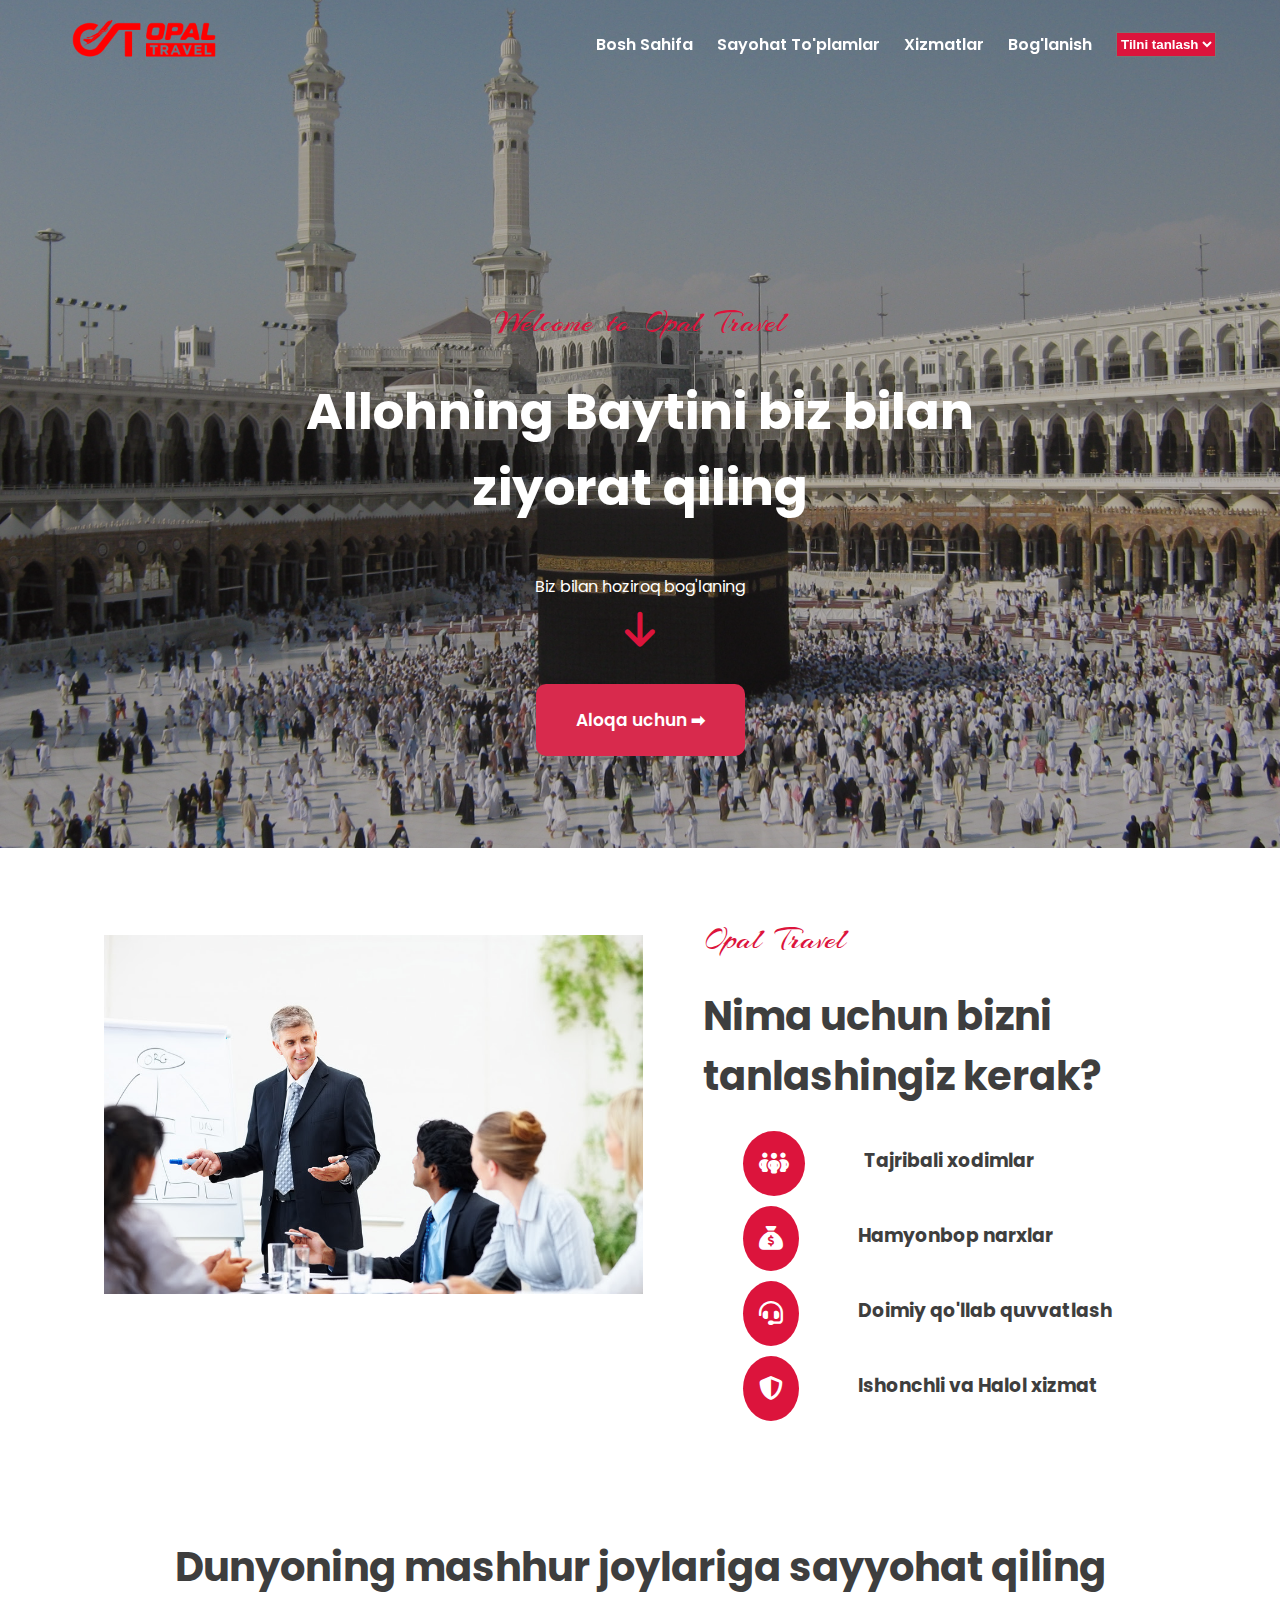
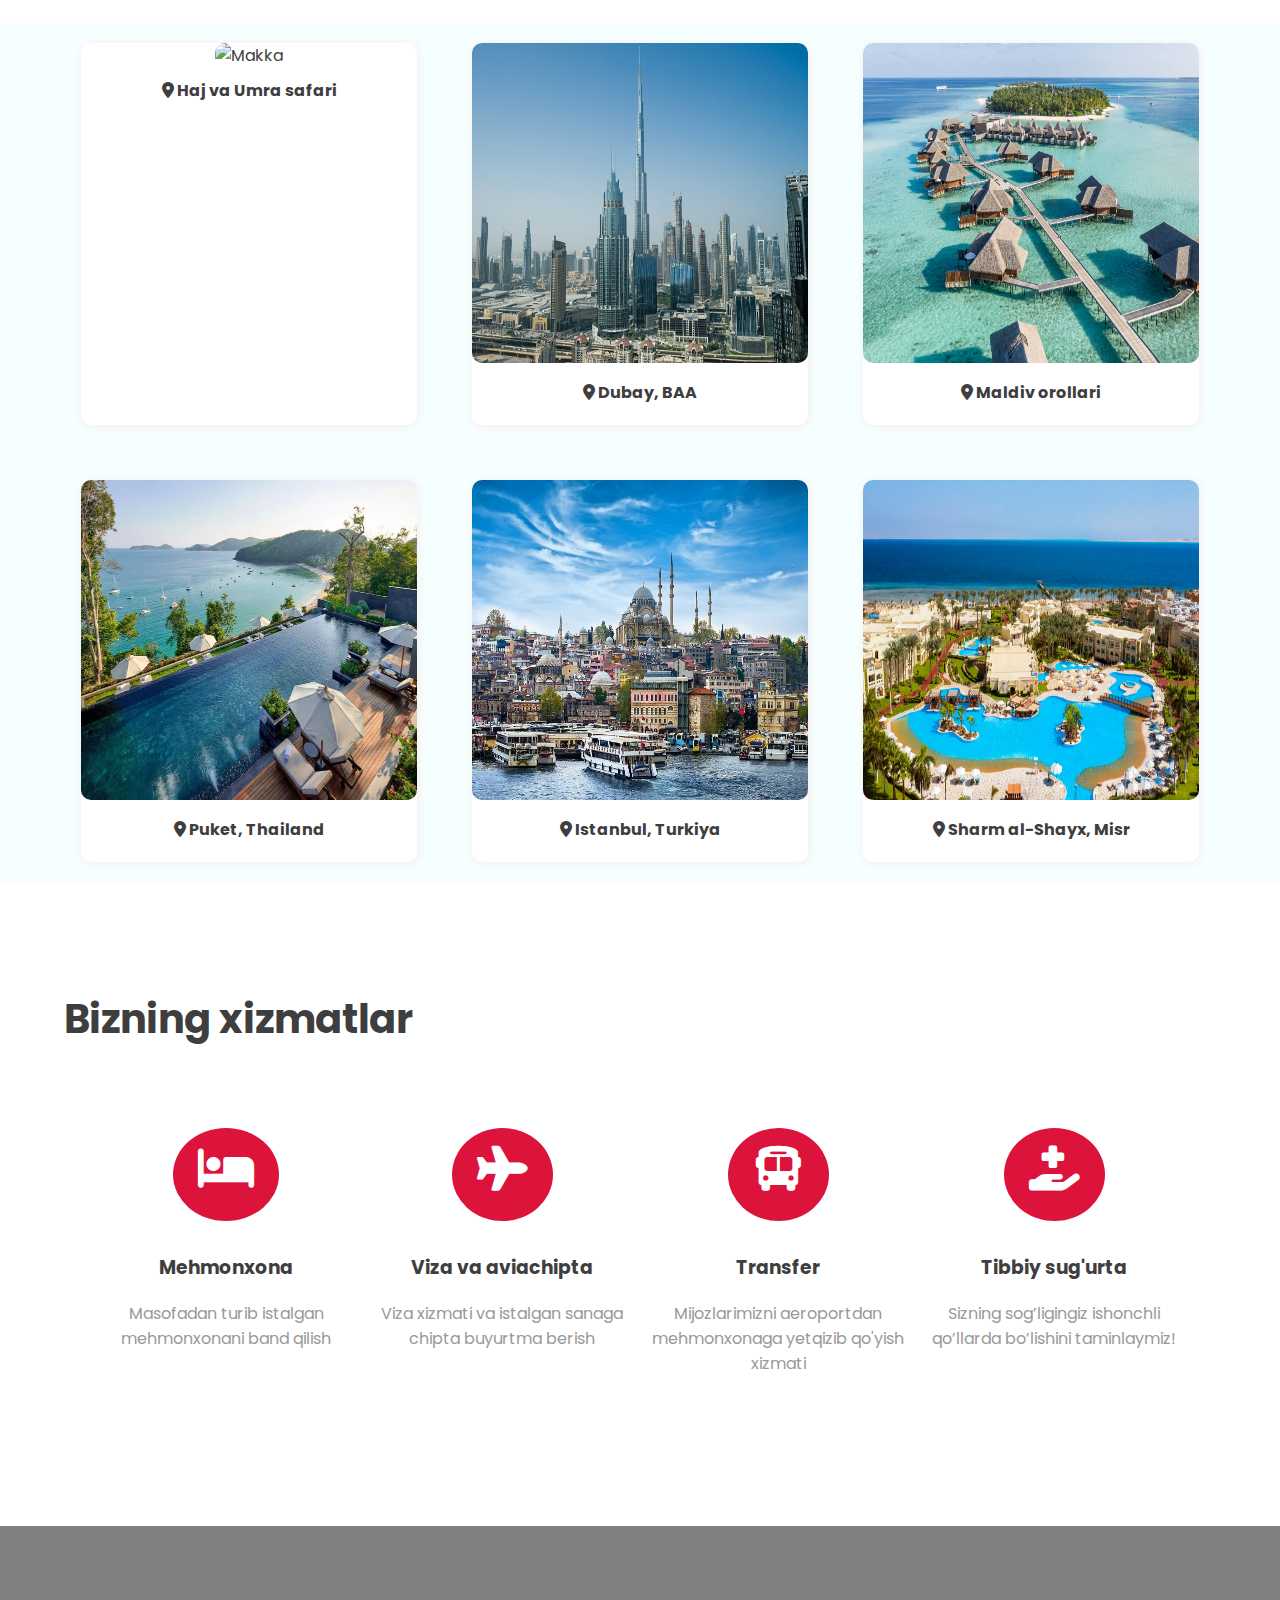
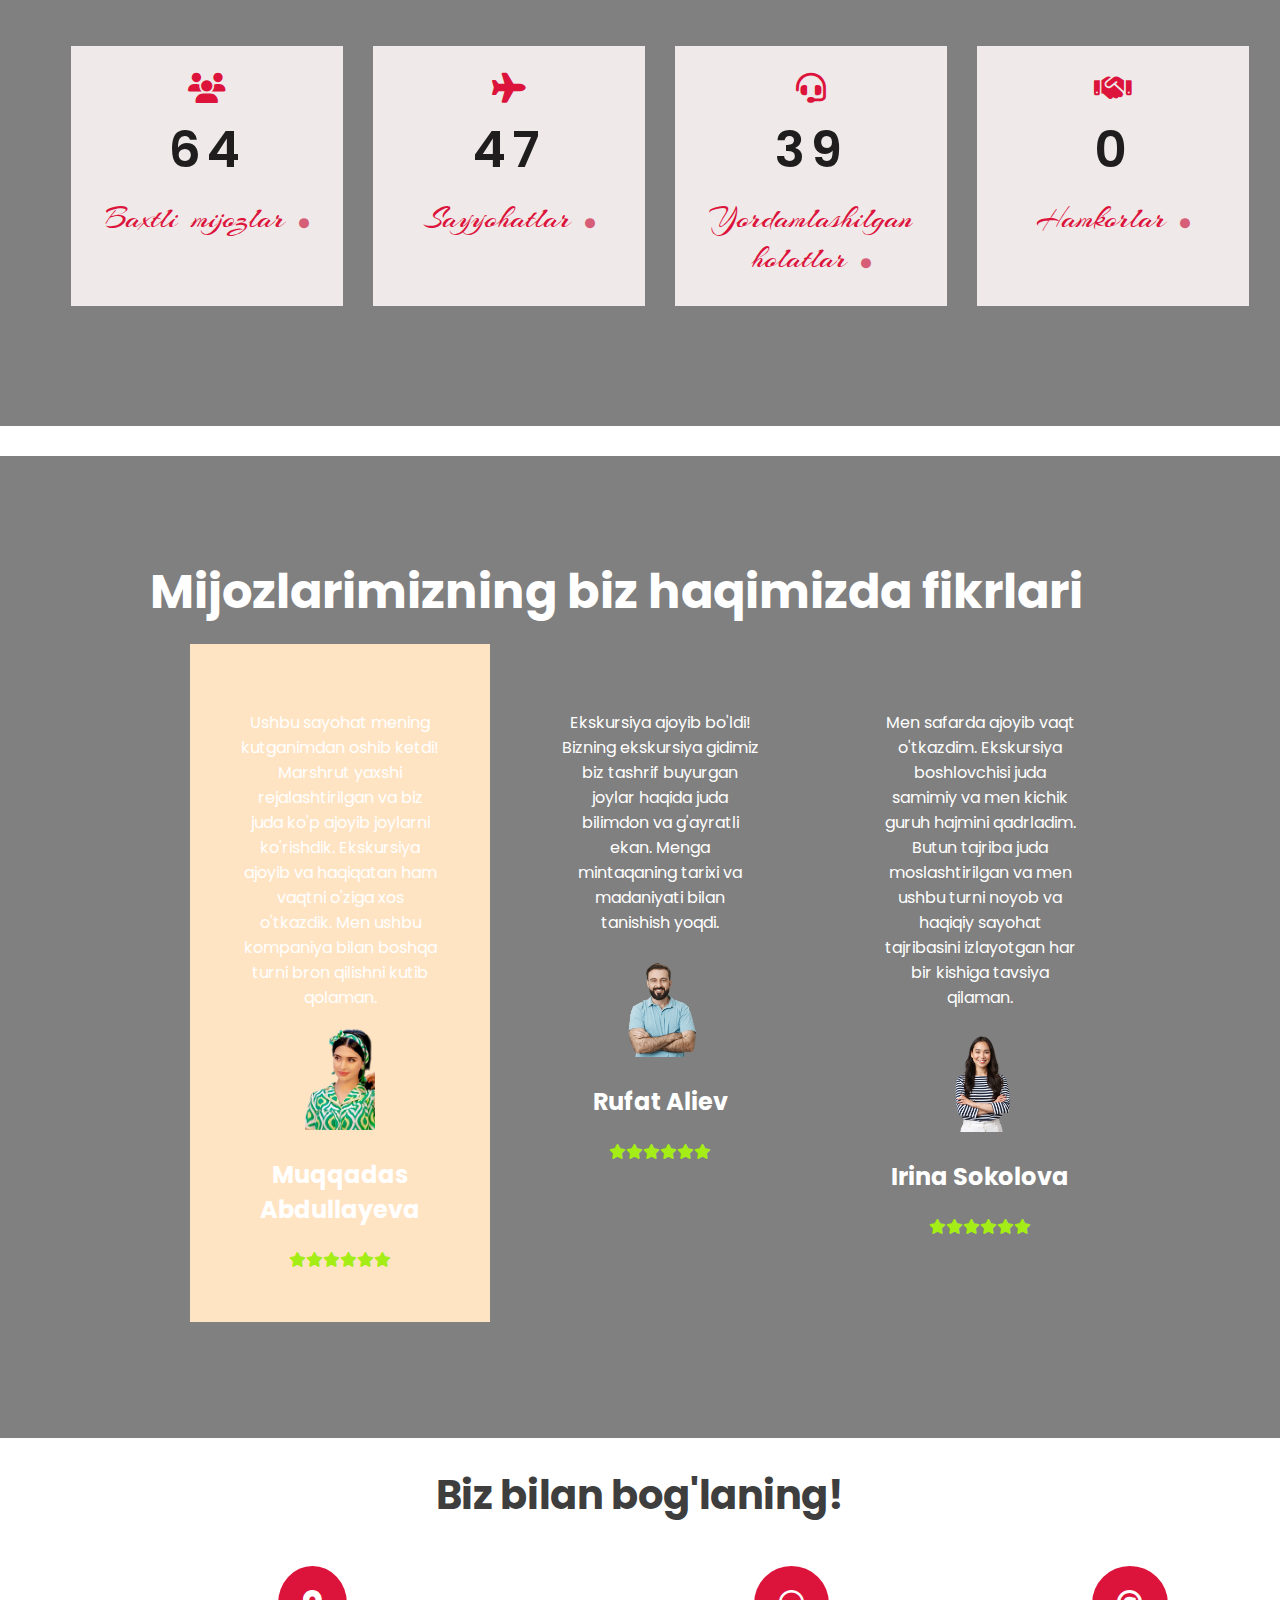
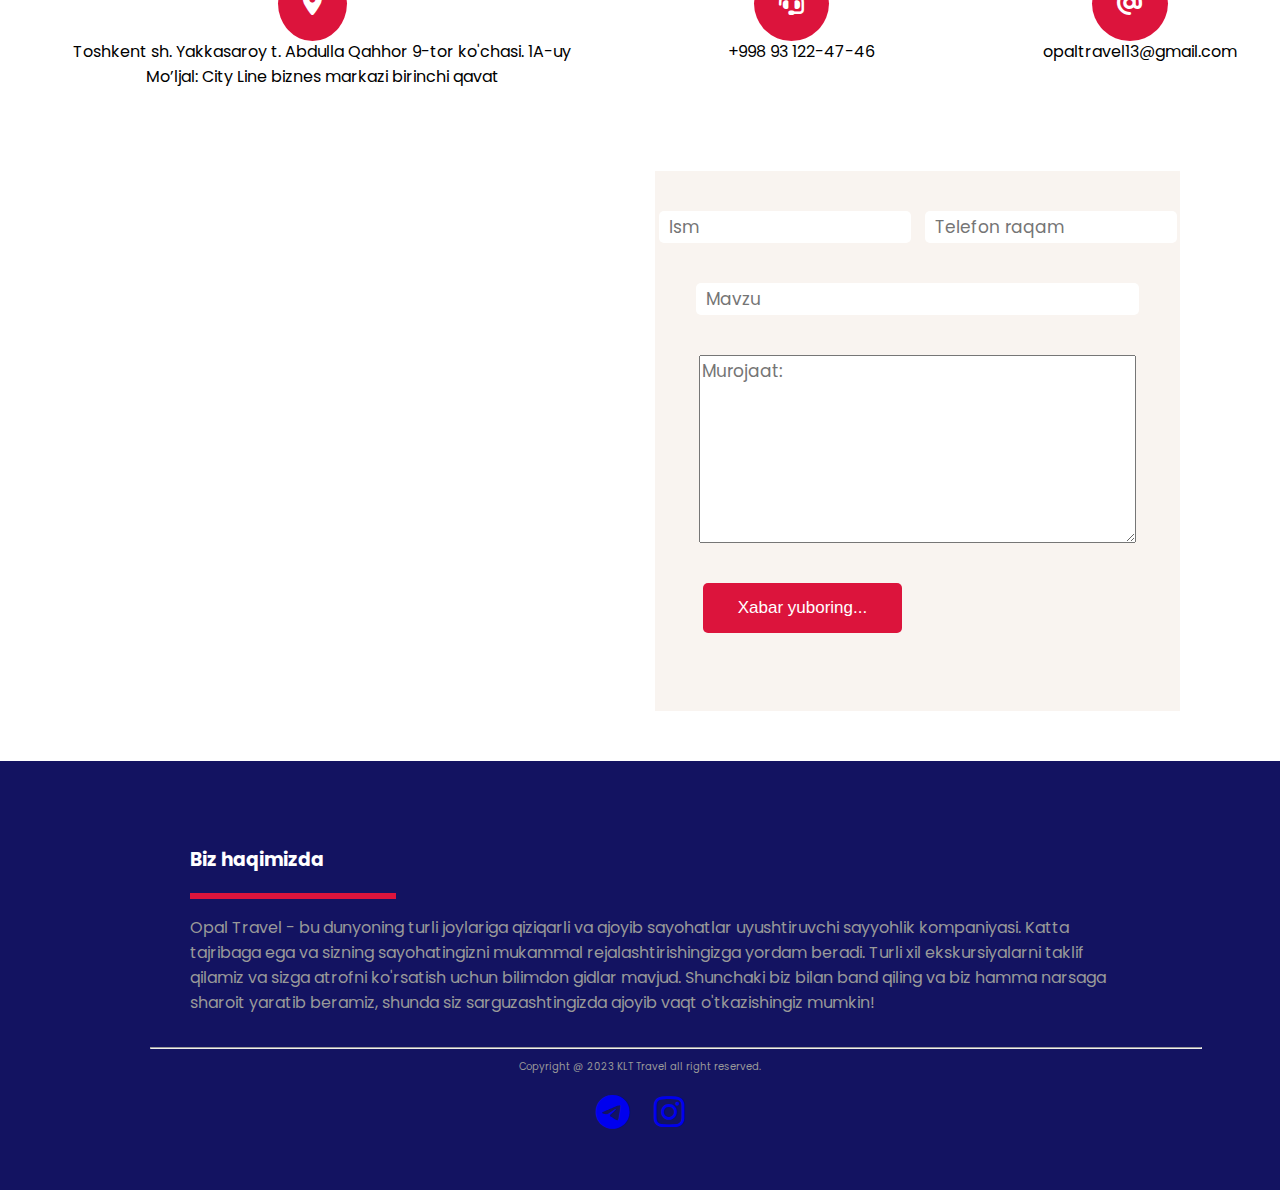
==== commit 32b83a61: "Opall finished" ====
--- a/index.html
+++ b/index.html
@@ -39,12 +39,8 @@
           <li><a href="#home" class="fixed">Bosh Sahifa</a></li>
           <li><a href="#top-deals" class="fixed">Sayohat To'plamlar </a></li>
           <li><a href="#services" class="fixed">Xizmatlar</a></li>
-          <li><a href="#tour-gallery" class="fixed">Galleriya</a></li>
           <li><a href="#contact-us" class="fixed">Bog'lanish</a></li>
-          <select
-            name="language-selecet"
-            id="language-select"
-            onclick="setLanguagePreference(this.value);">
+          <select name="language-selecet" class="language-select">
             <option value="0">Tilni tanlash</option>
             <option value="index.html">O'zbek</option>
             <option value="index-ru.html">Русский </option>
@@ -60,9 +56,8 @@
           <li><a href="#home" class="fixed">Bosh Sahifa</a></li>
           <li><a href="#top-deals" class="fixed">Sayohat To'plamlar </a></li>
           <li><a href="#services" class="fixed">Xizmatlar</a></li>
-          <li><a href="#tour-gallery" class="fixed">Galleriya</a></li>
           <li><a href="#contact-us" class="fixed">Bog'lanish</a></li>
-          <select name="language-selecet" id="language-select">
+          <select name="language-selecet" class="language-select">
             <option value="0">Tilni tanlash</option>
             <option value="index.html">O'zbek</option>
             <option value="index-ru.html">Русский </option>
@@ -90,7 +85,7 @@
               <br />
               <i class="fa-solid fa-arrow-down down-arrow"></i>
             </p>
-            <a href="tel:+998903439400" class="call-btn">Aloqa uchun ➡</a>
+            <a href="tel:+998931224746" class="call-btn">Aloqa uchun ➡</a>
           </div>
         </div>
         <div class="slide fade">
@@ -109,7 +104,7 @@
               <br />
               <i class="fa-solid fa-arrow-down down-arrow"></i>
             </p>
-            <a href="tel:+998903439400" class="call-btn">Aloqa uchun ➡</a>
+            <a href="tel:+998931224746" class="call-btn">Aloqa uchun ➡</a>
           </div>
         </div>
       </section>
@@ -151,7 +146,7 @@
             </li>
             <li>
               <div>
-                <span><i class="fa-solid fa-check"></i></span>
+                <span><i class="fa-solid fa-shield-halved"></i></span>
               </div>
               <div class="txt">
                 <h3>Ishonchli va Halol xizmat</h3>
@@ -199,9 +194,12 @@
             >
           </li>
           <li class="card">
-            <span><i class="fa-solid fa-circle-plus"></i></span>
+            <span><i class="fa-solid fa-hand-holding-medical"></i></span>
             <h3>Tibbiy sug'urta</h3>
-            <p>Lorem ipsum dolor sit amet consetetur sadipscing</p>
+            <p
+              >Sizning sog’ligingiz ishonchli qo’llarda bo’lishini
+              taminlaymiz!</p
+            >
           </li>
         </ul>
       </section>
@@ -222,7 +220,7 @@
         <ul class="statistics-content">
           <li>
             <span><i class="fa-solid fa-users"></i></span>
-            <h1 id="nbr">324</h1>
+            <h1 class="nbr" data-count="324">324</h1>
             <h3 class="curly-words">
               Baxtli mijozlar
 
@@ -231,7 +229,7 @@
           </li>
           <li>
             <span><i class="fa-solid fa-plane"></i></span>
-            <h1 id="nbr">236</h1>
+            <h1 class="nbr" data-count="236">236</h1>
             <h3 class="curly-words">
               Sayyohatlar
               <span class="dot"><i class="fa-solid fa-circle"></i></span>
@@ -240,14 +238,14 @@
 
           <li>
             <span><i class="fa-solid fa-headset"></i></span>
-            <h1 id="nbr">198</h1>
+            <h1 class="nbr" data-count="198">198</h1>
             <h3 class="curly-words">
               Yordamlashilgan holatlar
               <span class="dot"><i class="fa-solid fa-circle"></i></span>
             </h3> </li
           ><li>
             <span><i class="fa-solid fa-handshake"></i></span>
-            <h1 id="nbr">3</h1>
+            <h1 class="nbr" data-count="3">3</h1>
             <h3 class="curly-words">
               Hamkorlar
               <span class="dot"><i class="fa-solid fa-circle"></i></span>
@@ -264,15 +262,19 @@
           <ul class="views-container">
             <li class="views">
               <p>
-                Lorem ipsum dolor sit amet consectetur adipisicing elit.
-                Doloremque consequuntur ipsa quisquam exercitationem molestiae
+                Ushbu sayohat mening kutganimdan oshib ketdi! Marshrut yaxshi
+                rejalashtirilgan va biz juda ko'p ajoyib joylarni ko'rishdik.
+                Ekskursiya ajoyib va haqiqatan ham vaqtni o'ziga xos o'tkazdik.
+                Men ushbu kompaniya bilan boshqa turni bron qilishni kutib
+                qolaman.
               </p>
               <div class="user-img">
                 <img
-                  src="/images/users/user1-removebg-preview.png"
-                  alt="user photo" />
-              </div>
-              <h2>Paula</h2>
+                  src="/images/users/user1.png"
+                  class="userfoto1"
+                  alt="user  photo" />
+              </div>
+              <h2>Muqqadas Abdullayeva</h2>
               <span class="rating-stars"
                 ><i class="fa-solid fa-star"></i><i class="fa-solid fa-star"></i
                 ><i class="fa-solid fa-star"></i><i class="fa-solid fa-star"></i
@@ -281,15 +283,16 @@
             </li>
             <li class="views">
               <p>
-                Lorem ipsum dolor sit amet consectetur adipisicing elit.
-                Doloremque consequuntur ipsa quisquam exercitationem molestiae
+                Ekskursiya ajoyib bo'ldi! Bizning ekskursiya gidimiz biz tashrif
+                buyurgan joylar haqida juda bilimdon va g'ayratli ekan. Menga
+                mintaqaning tarixi va madaniyati bilan tanishish yoqdi.
               </p>
               <div class="user-img">
                 <img
                   src="/images/users/user2-removebg-preview.png"
                   alt="user photo" />
               </div>
-              <h2>John</h2>
+              <h2>Rufat Aliev</h2>
               <span class="rating-stars"
                 ><i class="fa-solid fa-star"></i><i class="fa-solid fa-star"></i
                 ><i class="fa-solid fa-star"></i><i class="fa-solid fa-star"></i
@@ -298,15 +301,17 @@
             </li>
             <li class="views active">
               <p>
-                Lorem ipsum dolor sit amet consectetur adipisicing elit.
-                Doloremque consequuntur ipsa quisquam exercitationem molestiae
+                Men safarda ajoyib vaqt o'tkazdim. Ekskursiya boshlovchisi juda
+                samimiy va men kichik guruh hajmini qadrladim. Butun tajriba
+                juda moslashtirilgan va men ushbu turni noyob va haqiqiy sayohat
+                tajribasini izlayotgan har bir kishiga tavsiya qilaman.
               </p>
               <div class="user-img">
                 <img
                   src="/images/users/user3-removebg-preview.png"
                   alt="user photo" />
               </div>
-              <h2>Anna</h2>
+              <h2>Irina Sokolova </h2>
               <span class="rating-stars"
                 ><i class="fa-solid fa-star"></i><i class="fa-solid fa-star"></i
                 ><i class="fa-solid fa-star"></i><i class="fa-solid fa-star"></i
@@ -362,15 +367,16 @@
     <footer>
       <ul>
         <li>
-          <h3>About Us</h3>
+          <h3>Biz haqimizda</h3>
           <hr class="first" width="10px" />
           <p>
-            Lorem ipsum dolor sit amet consectetur adipisicing elit. Voluptatum
-            laborum error est incidunt doloribus ipsum numquam vitae. Lorem,
-            ipsum dolor sit amet consectetur adipisicing elit. Optio, omnis. Vel
-            quidem omnis facilis sapiente, quam similique! Eos nisi iure qui
-            magnam dolore est pariatur. Ut a repudiandae corporis
-            exercitationem!
+            Opal Travel - bu dunyoning turli joylariga qiziqarli va ajoyib
+            sayohatlar uyushtiruvchi sayyohlik kompaniyasi. Katta tajribaga ega
+            va sizning sayohatingizni mukammal rejalashtirishingizga yordam
+            beradi. Turli xil ekskursiyalarni taklif qilamiz va sizga atrofni
+            ko'rsatish uchun bilimdon gidlar mavjud. Shunchaki biz bilan band
+            qiling va biz hamma narsaga sharoit yaratib beramiz, shunda siz
+            sarguzashtingizda ajoyib vaqt o'tkazishingiz mumkin!
           </p>
         </li>
       </ul>
@@ -378,18 +384,12 @@
 
       <div class="socials">
         <p class="copyright">Copyright @ 2023 KLT Travel all right reserved.</p>
-        <a href="https://www.facebook.com"
-          ><i class="fa-brands fa-facebook"></i
+        <a href="https://t.me/OPAL_TRAVELL"
+          ><i class="fa-brands fa-telegram"></i
         ></a>
-        <a href="https://www.instagram.com"
+        <a href="https://instagram.com/opal_travell?igshid=NTc4MTIwNjQ2YQ=="
           ><i class="fa-brands fa-instagram"></i
         ></a>
-        <a href="https://www.twitter.com">
-          <i class="fa-brands fa-twitter"></i>
-        </a>
-        <a href="https://www.youtube.com">
-          <i class="fa-brands fa-youtube"></i>
-        </a>
       </div>
     </footer>
     <script
--- a/styles/styles.css
+++ b/styles/styles.css
@@ -74,7 +74,7 @@
   margin: 10px 0;
 }
 
-#language-select {
+.language-select {
   background-color: crimson;
   color: #fff;
   font-weight: bold;
@@ -250,7 +250,7 @@
 .close-travel {
   position: absolute;
   cursor: pointer;
-  color: rgb(214, 95, 119);
+  color: crimson;
   font-size: 30px;
   top: 0;
   right: 10px;
@@ -282,7 +282,7 @@
 }
 
 span {
-  background-color: rgb(217, 153, 63);
+  background-color: crimson;
   padding: 25px;
   border-radius: 60%;
   color: #fff;
@@ -435,18 +435,34 @@
 }
 .statistics-content li span {
   background-color: transparent;
-  color: black;
+  color: crimson;
 }
 .statistics-content li h1 {
-  color: rgb(214, 95, 119);
+  color: rgb(31, 29, 29);
   margin-top: 0px;
   margin-bottom: 10px;
   font-size: 50px;
   letter-spacing: 6px;
   font-weight: 600;
-}
+  animation: count-up 2s ease-out;
+}
+@keyframes count-up {
+  from {
+    transform: translateY(50%);
+    opacity: 0;
+  }
+  to {
+    transform: translateY(0%);
+    opacity: 1;
+  }
+}
+
+.userfoto1 {
+  width: 70px !important;
+}
+
 .statistics-content li .curly-words {
-  color: rgb(32, 29, 29);
+  color: crimson;
   margin-top: 10px;
 }
 .dot {
@@ -457,25 +473,11 @@
 .dot i {
   color: rgb(214, 95, 119);
 }
-.partners {
-  height: 18rem;
-  overflow: hidden;
-}
-.partners ul {
-  height: 100%;
-  background-color: rgb(232, 236, 231);
-  display: flex;
-  align-items: center;
-  justify-content: center;
-  gap: 20px;
-}
-.partners li {
-  border: solid rgb(141, 130, 130) 1px;
-}
+
 #testimonials {
   height: 100%;
   /* width: 100%; */
-  background-image: url("/images/places/maldives-island.jpg");
+  background-image: url("/images/places/maldive.jpeg");
   min-height: 70vh;
   background-attachment: fixed;
   background-repeat: no-repeat;
@@ -523,6 +525,7 @@
   font-size: 15px;
   color: rgb(165, 237, 22);
 }
+
 #contact-us {
   text-align: center;
 }
@@ -532,7 +535,7 @@
 }
 #contact-us ul {
   display: flex;
-  gap: 120px;
+  gap: 80px;
   justify-content: center;
 }
 #contact-us li p {
@@ -605,7 +608,7 @@
   position: absolute;
   left: 54.9%;
   cursor: pointer;
-  background-color: rgb(217, 153, 63);
+  background-color: crimson;
   color: #fff;
   font-size: 17px;
   border: none;
@@ -623,7 +626,7 @@
 }
 hr.first {
   width: 200px !important;
-  border: 3px solid rgb(217, 153, 63);
+  border: 3px solid crimson;
   margin-left: 0px;
 }
 footer ul {
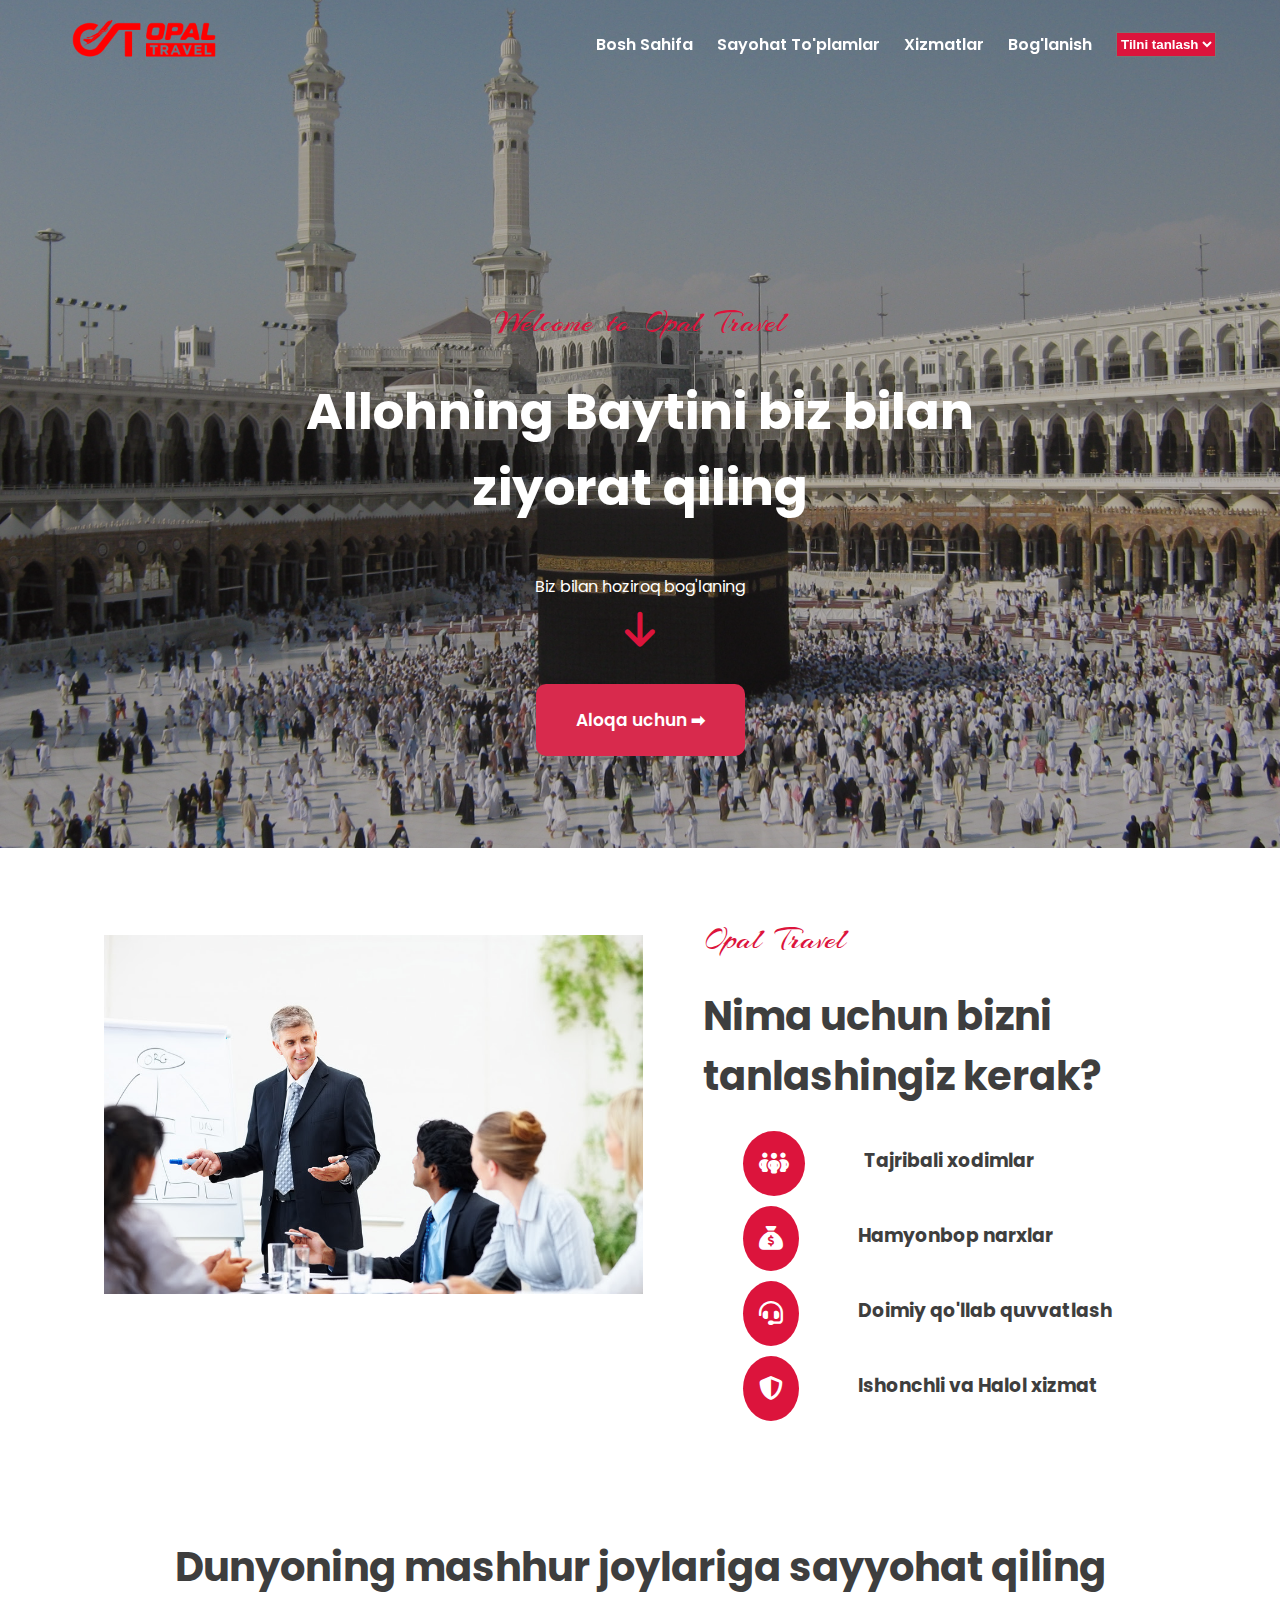
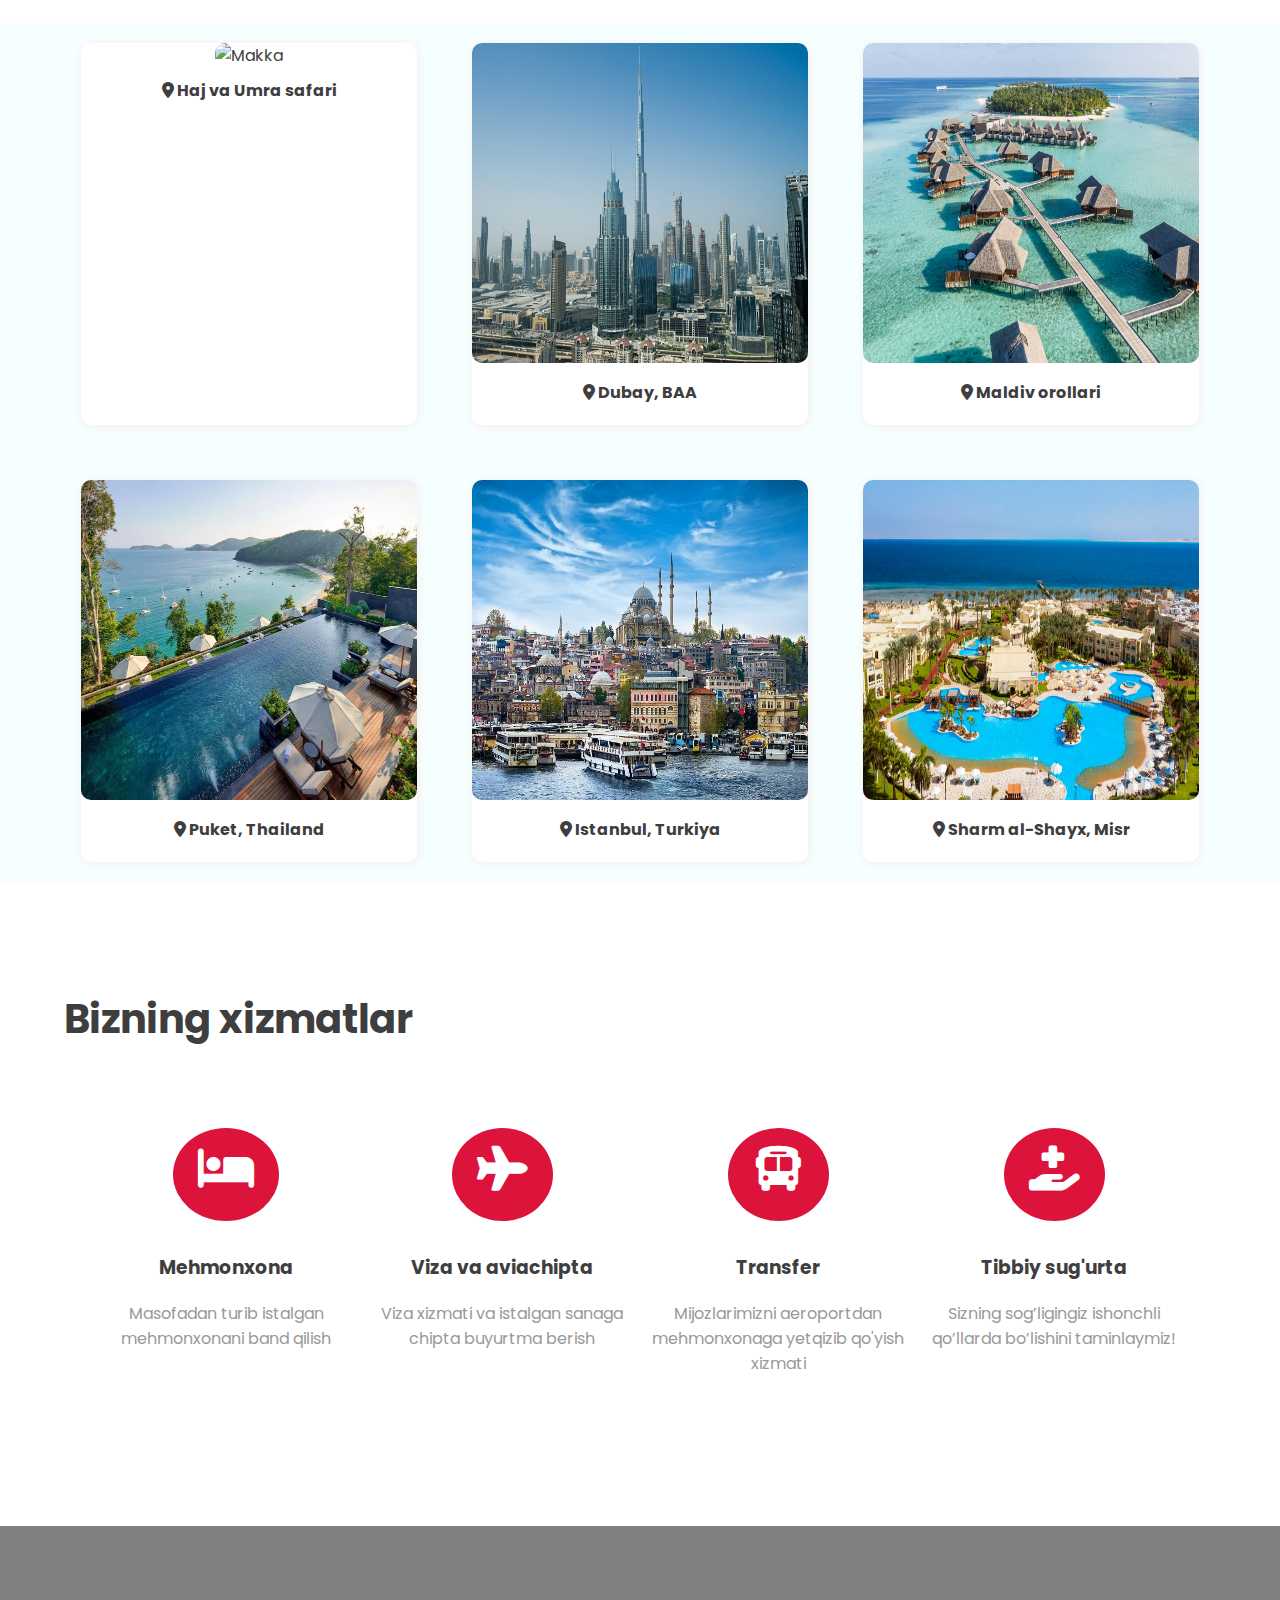
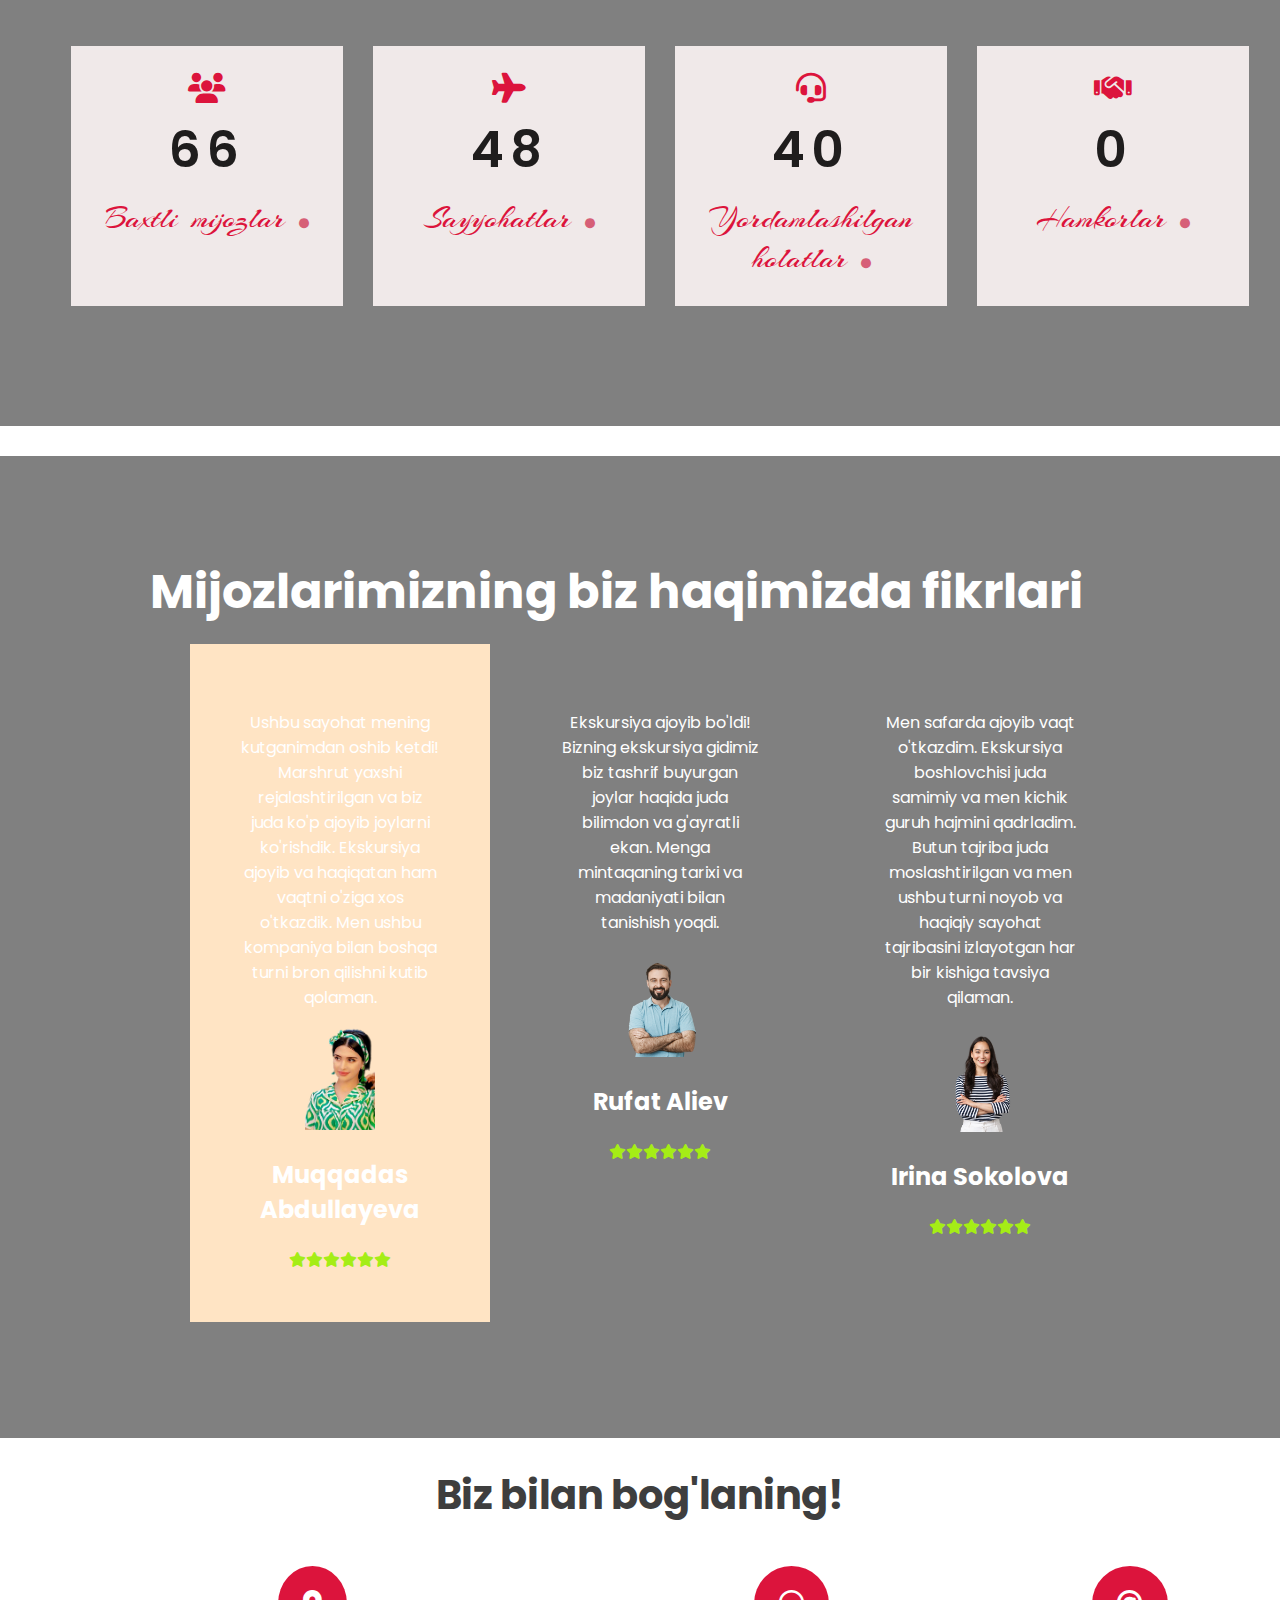
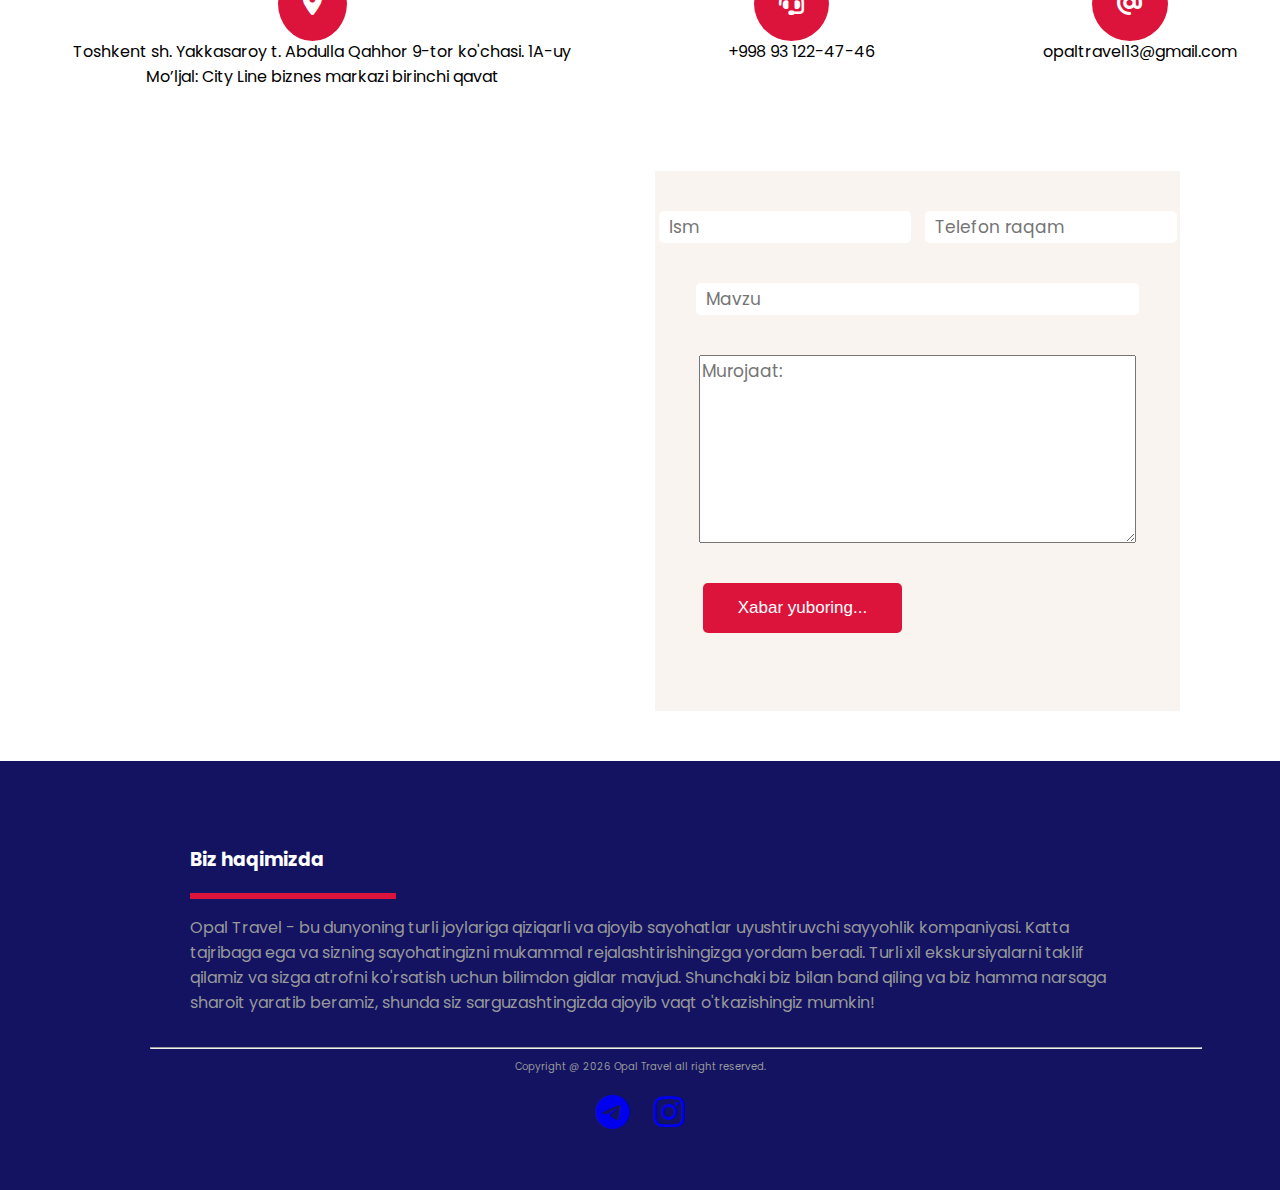
==== commit a202ea9d: "tugatildi proyekt" ====
--- a/index.html
+++ b/index.html
@@ -383,7 +383,10 @@
       <hr width="1050px" />
 
       <div class="socials">
-        <p class="copyright">Copyright @ 2023 KLT Travel all right reserved.</p>
+        <p class="copyright"
+          >Copyright @ <span class="currentYear"></span> Opal Travel all right
+          reserved.</p
+        >
         <a href="https://t.me/OPAL_TRAVELL"
           ><i class="fa-brands fa-telegram"></i
         ></a>
--- a/styles/styles.css
+++ b/styles/styles.css
@@ -281,7 +281,7 @@
   background-color: rgba(241, 248, 246, 0.438);
 }
 
-span {
+main span {
   background-color: crimson;
   padding: 25px;
   border-radius: 60%;
@@ -542,7 +542,7 @@
   color: black;
   display: inline-block;
 }
-#contact-us span {
+main #contact-us span {
   text-align: center;
   padding: 20px 25px;
   font-size: 25px;
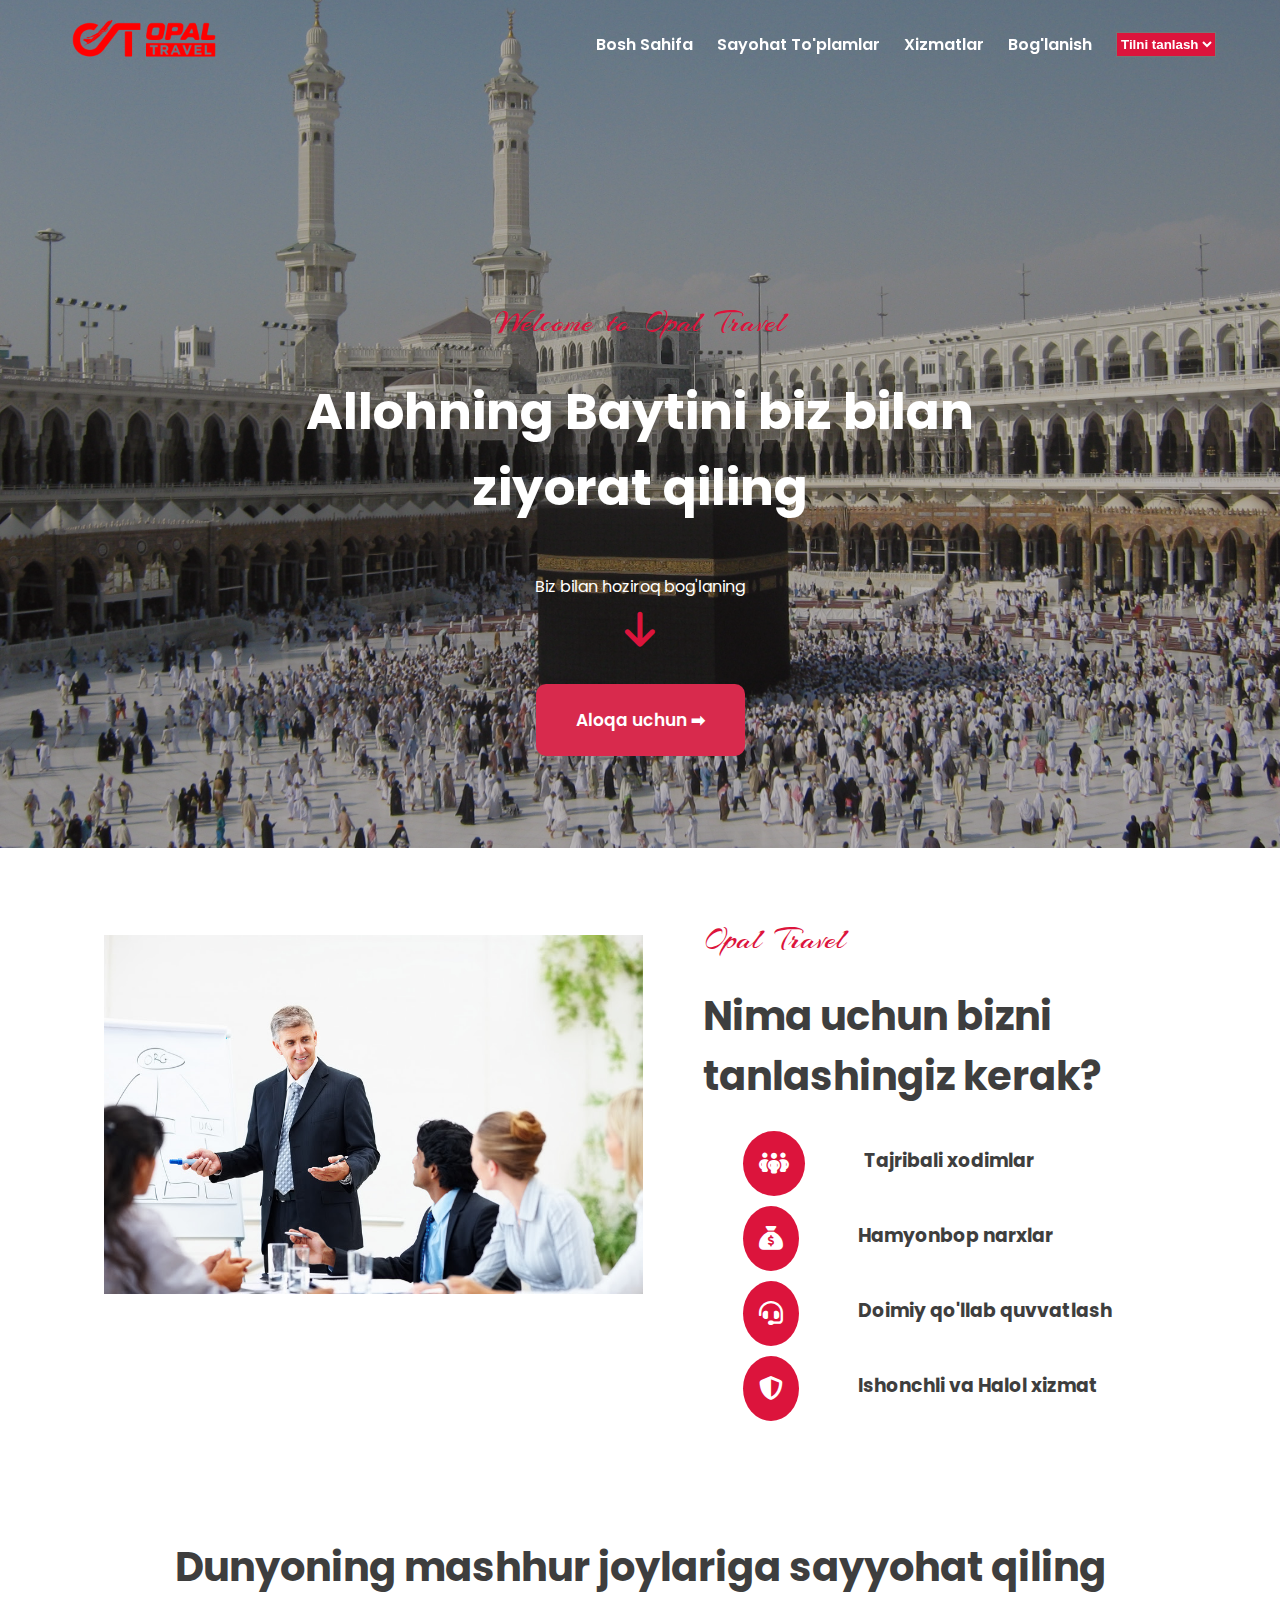
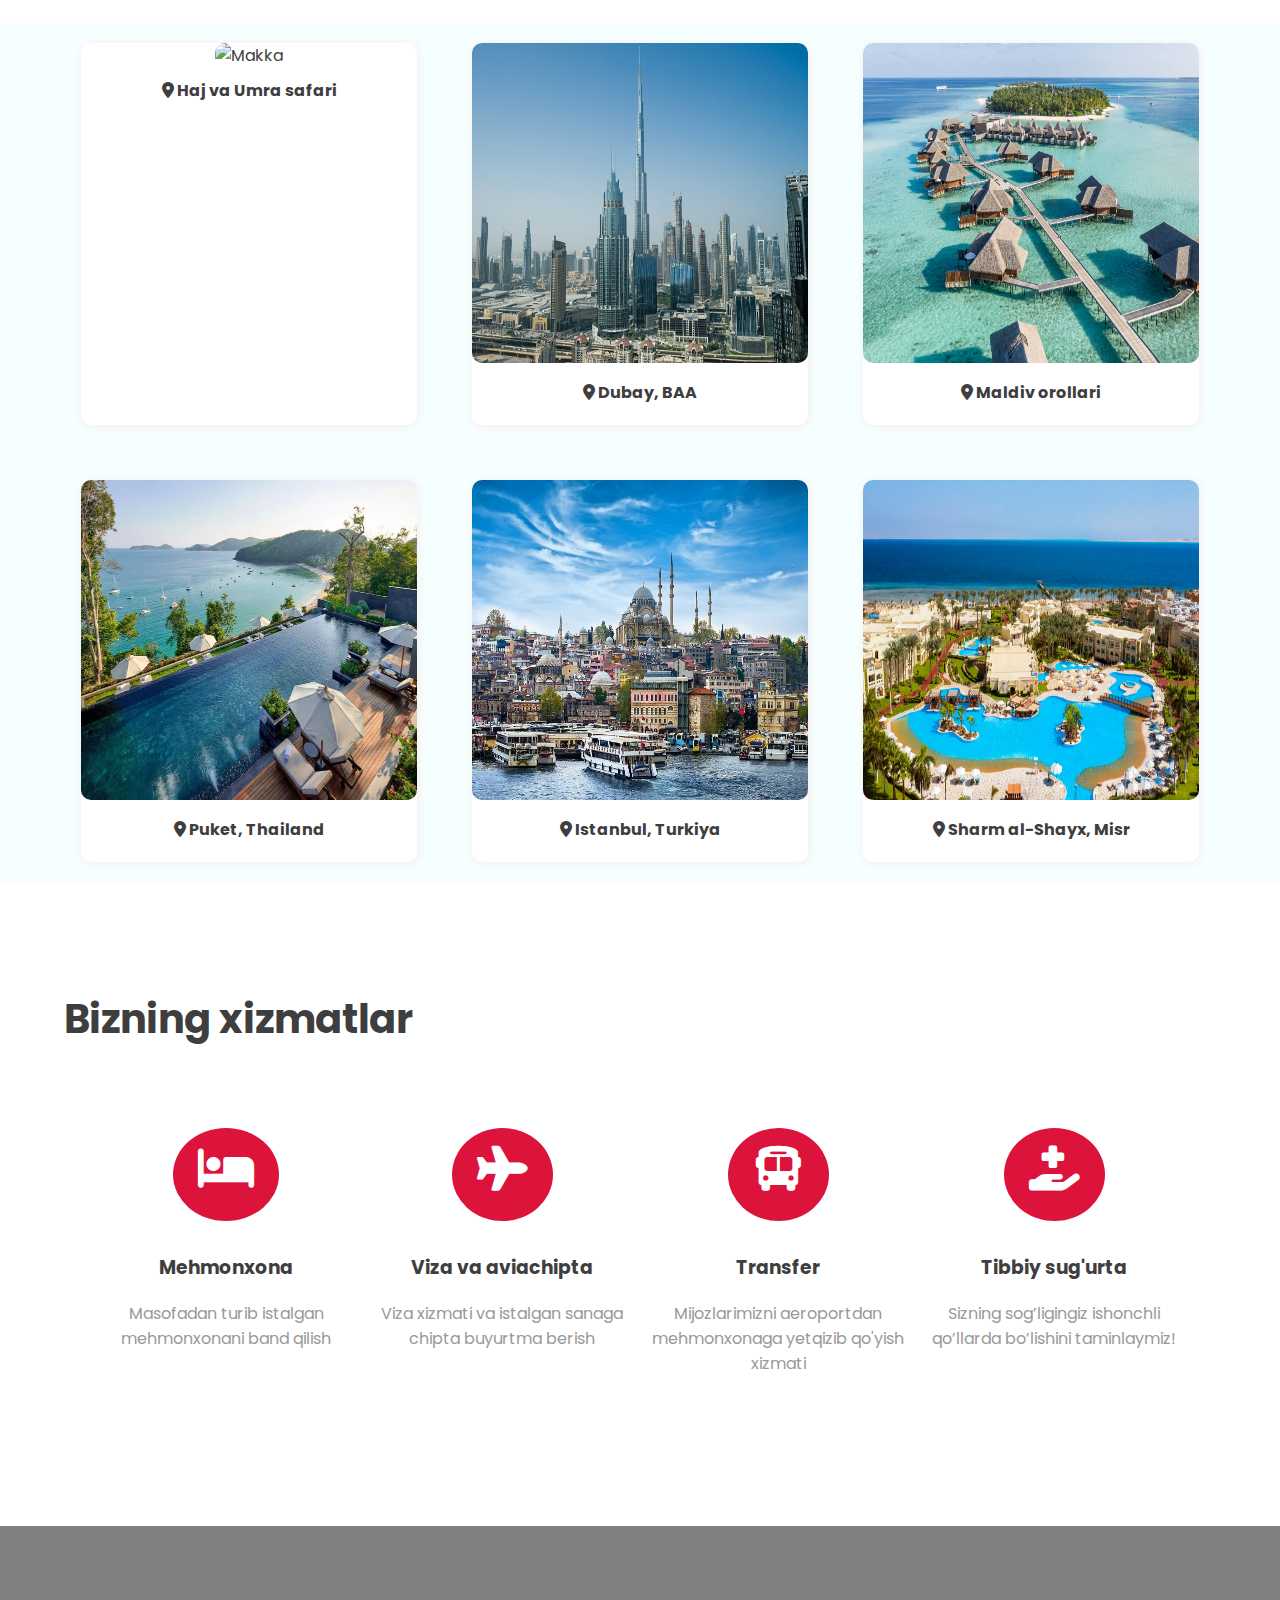
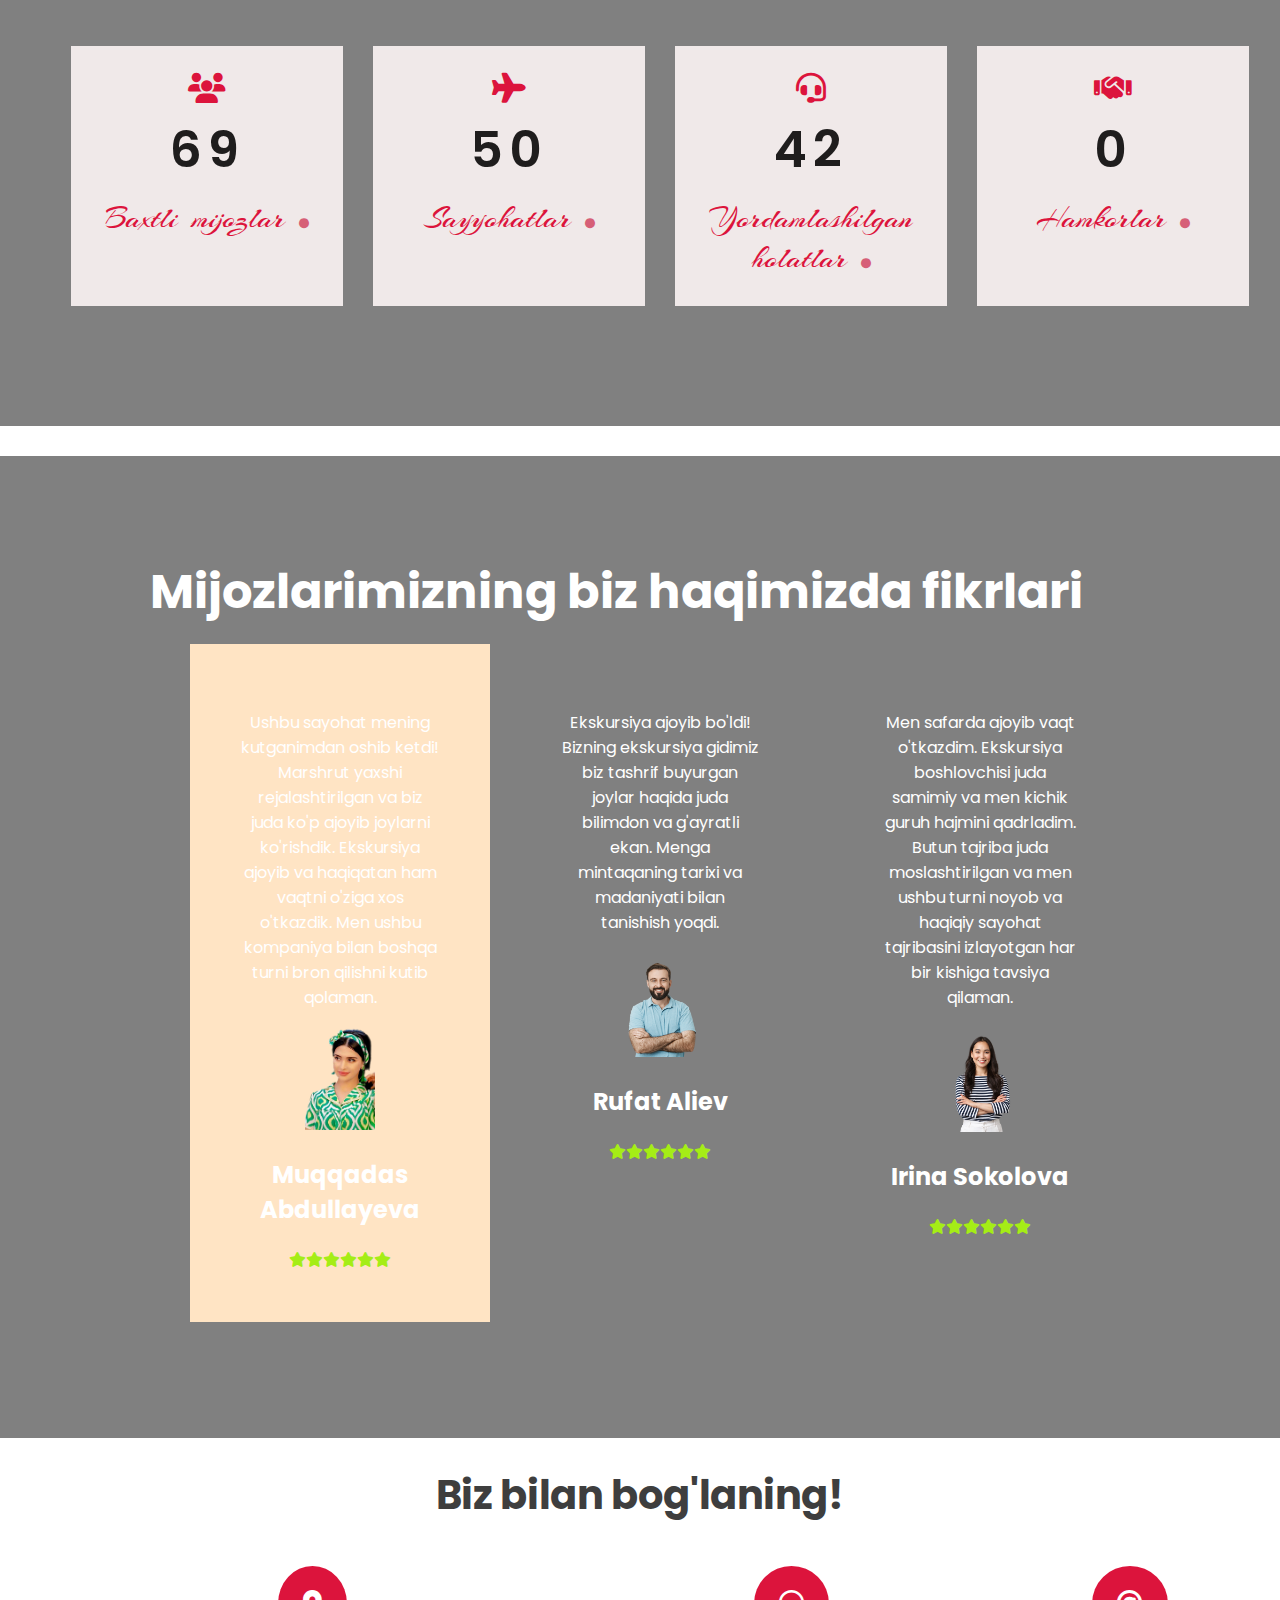
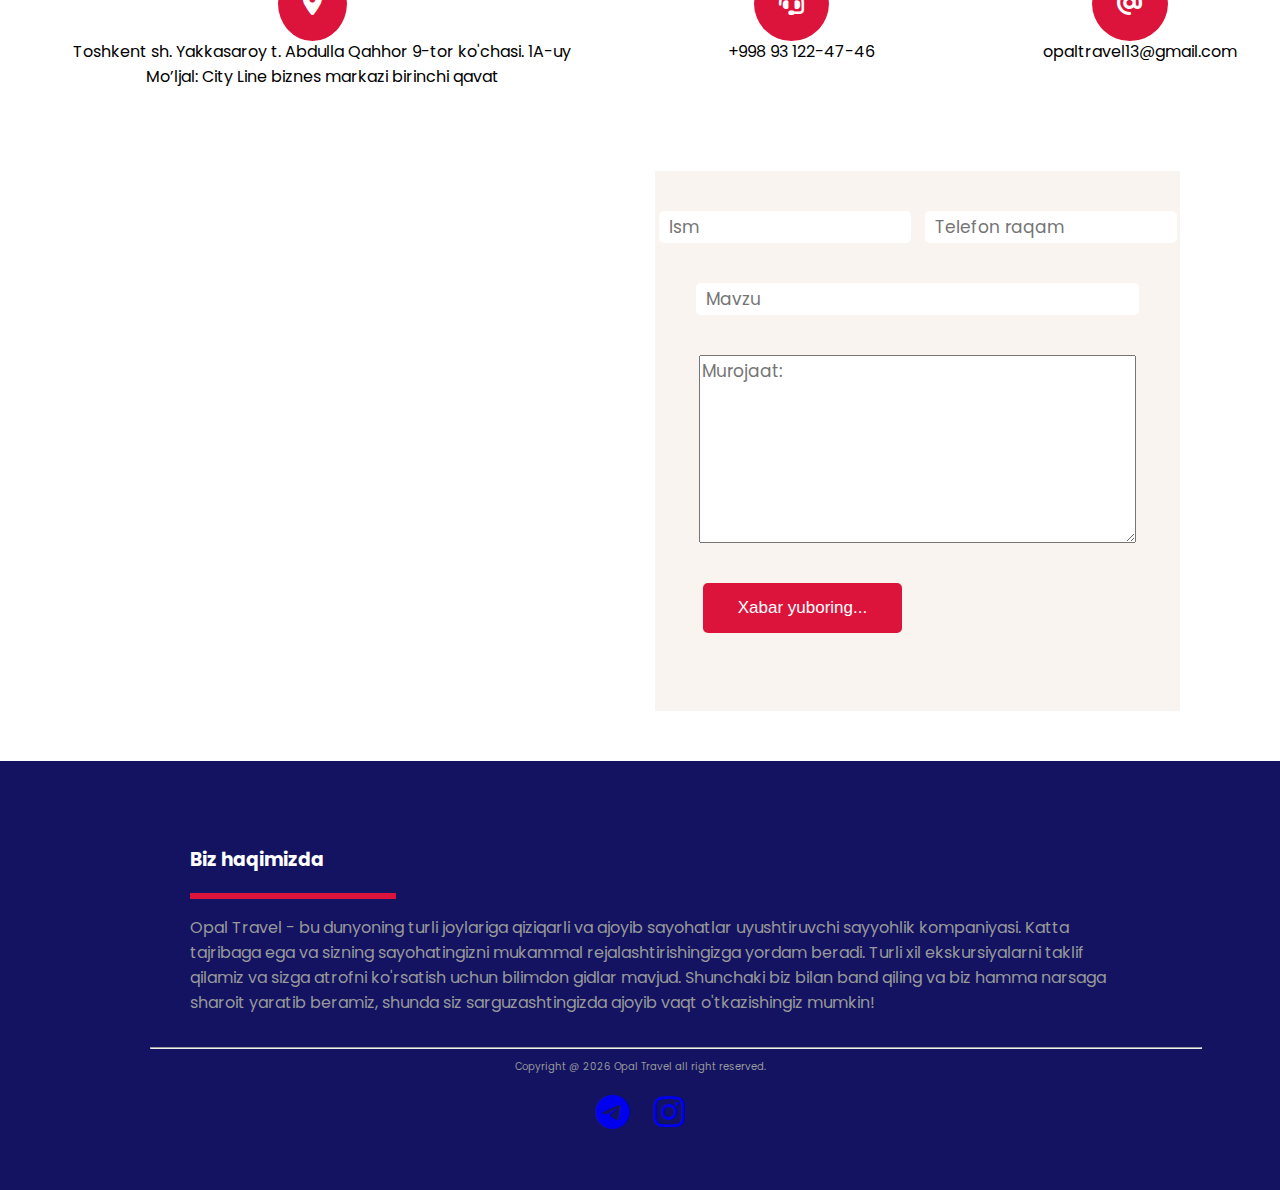
==== commit 17eb792e: "added lazy loading to images of home page" ====
--- a/index.html
+++ b/index.html
@@ -28,7 +28,7 @@
     <header>
       <div class="logo">
         <a href="index.html"
-          ><img src="images/icons/OPAL.png" alt="opal-logo"
+          ><img src="images/icons/OPAL.png" alt="opal-logo" loading="lazy"
         /></a>
       </div>
       <div class="menu">
@@ -72,7 +72,8 @@
         <div class="slide fade">
           <img
             src="images/places/K.jpg"
-            alt="AL Masjid Al Haram  Makkah picture" />
+            alt="AL Masjid Al Haram  Makkah picture"
+            loading="lazy" />
           <div class="text">
             <h3 class="curly-words animate__animated animate__bounce">
               Welcome to Opal Travel
@@ -91,7 +92,8 @@
         <div class="slide fade">
           <img
             src="images/places/pexels-zukiman-mohamad-22804.jpg"
-            alt="Dubai picture" />
+            alt="Dubai picture"
+            loading="lazy" />
           <div class="text">
             <h3 class="curly-words animate__animated animate__fadeInDown">
               Welcome to Opal Travel
@@ -112,7 +114,7 @@
         <div class="choose-images">
           <ul>
             <li>
-              <img src="images/office.jpeg" alt="mountain-man" />
+              <img src="images/office.jpeg" alt="mountain-man" loading="lazy" />
             </li>
           </ul>
         </div>
--- a/styles/styles.css
+++ b/styles/styles.css
@@ -415,7 +415,7 @@
 .statistics-content {
   display: flex;
   background-image: url("/images/travel-concept-with-landmarks.jpg");
-  min-height: 500px;
+  height: 500px;
   background-attachment: fixed;
   background-repeat: no-repeat;
   background-size: cover;
